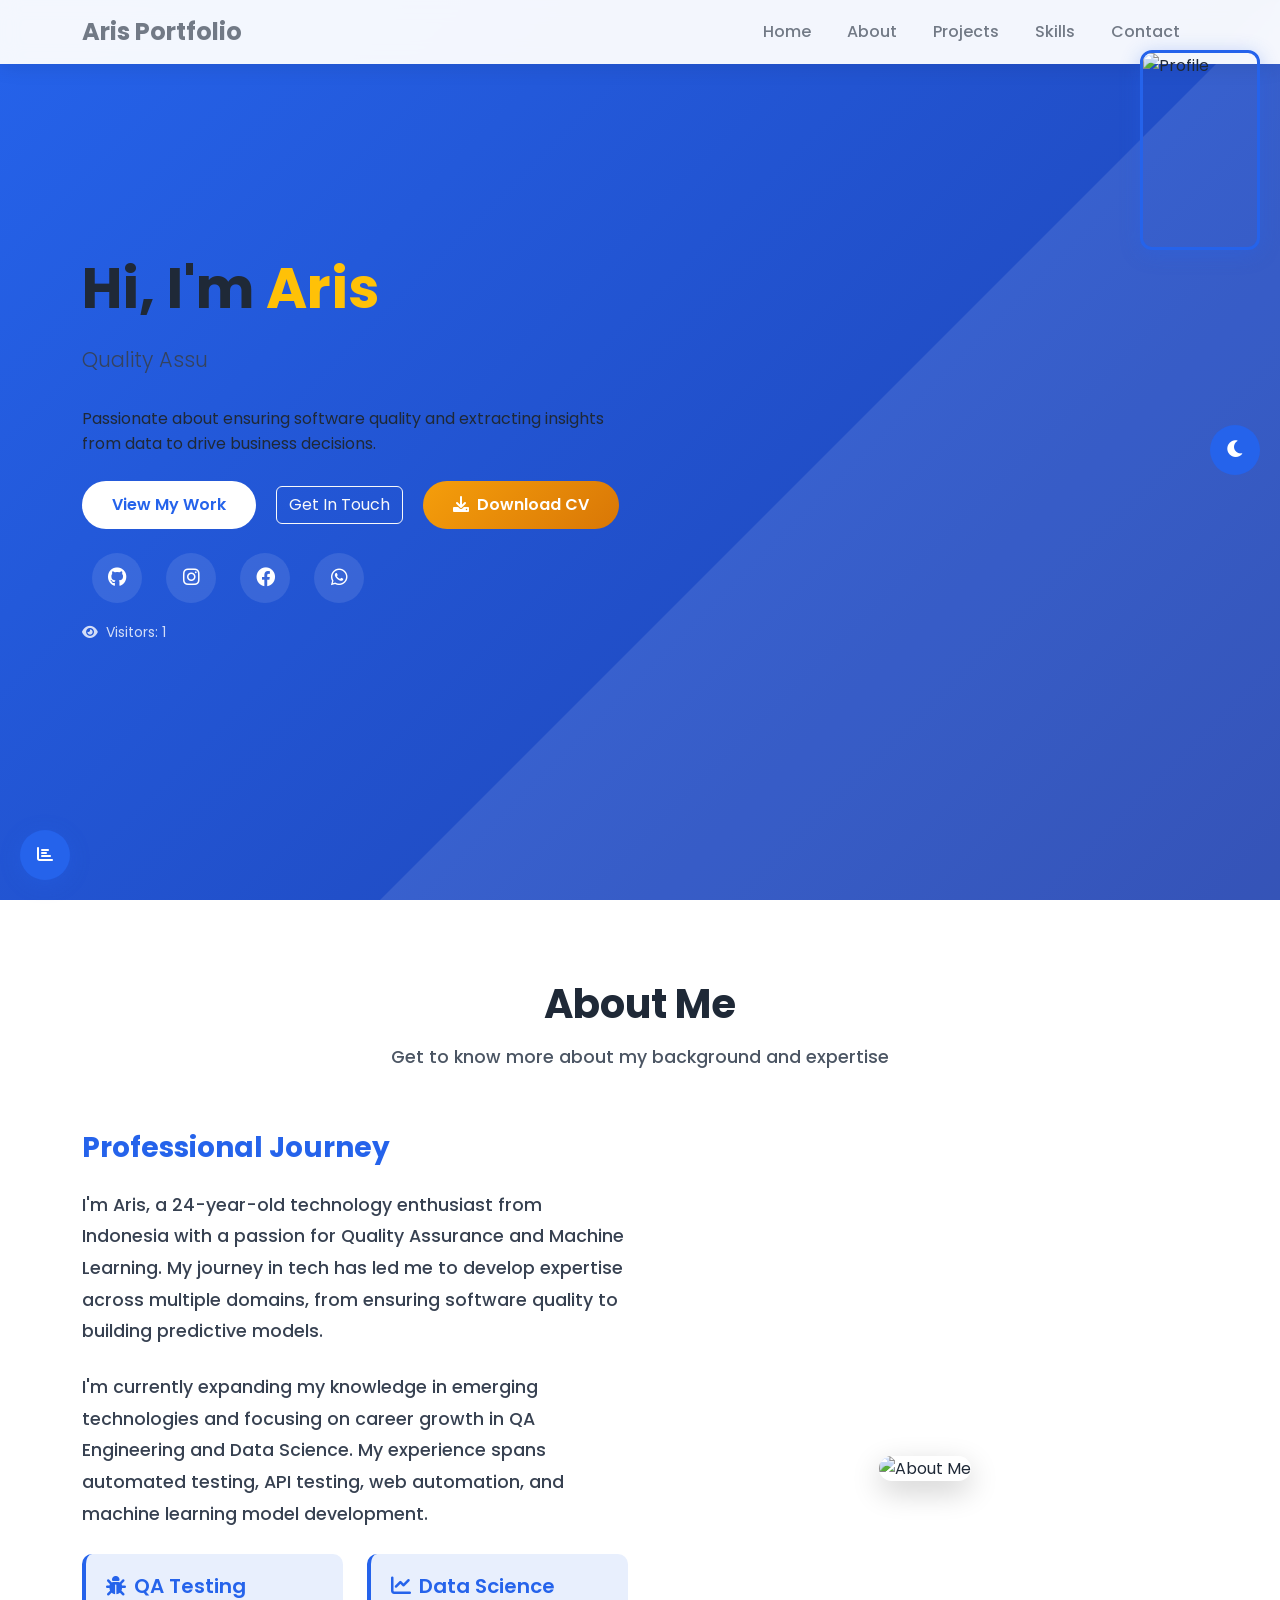
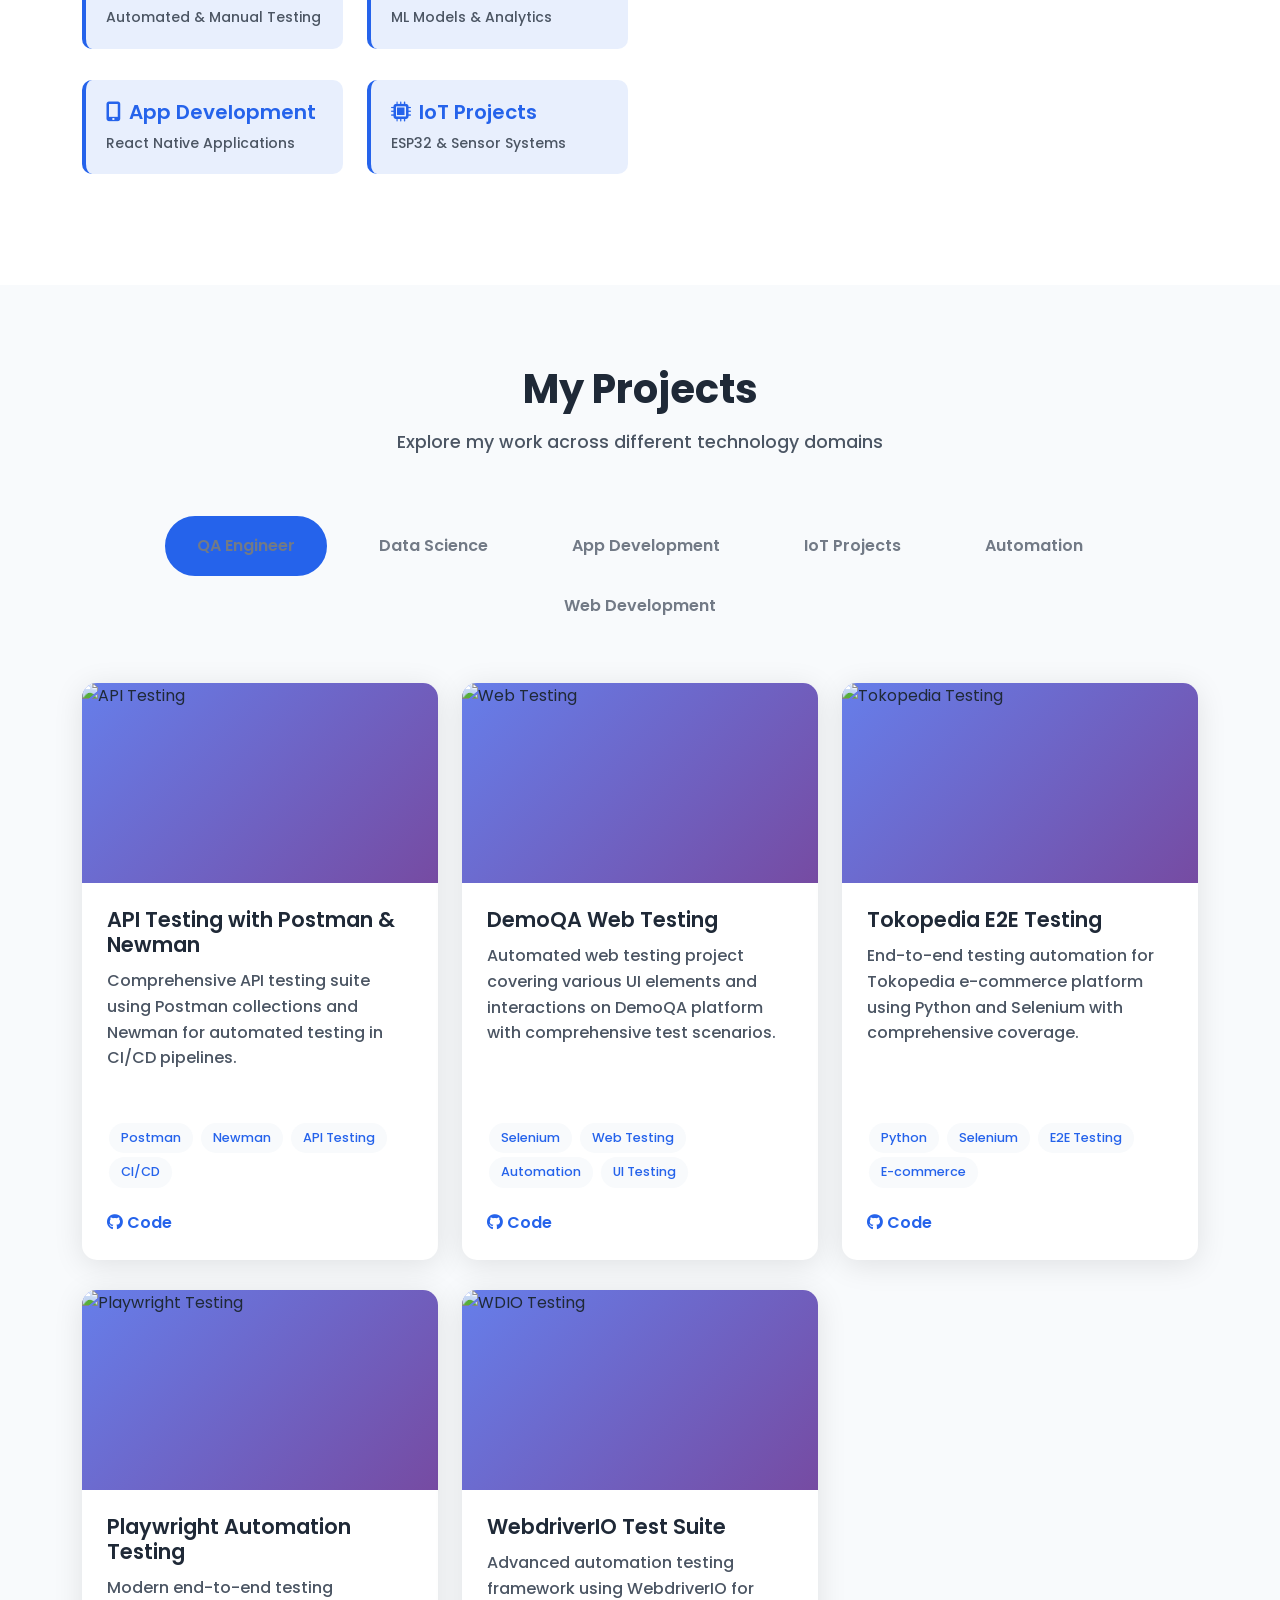
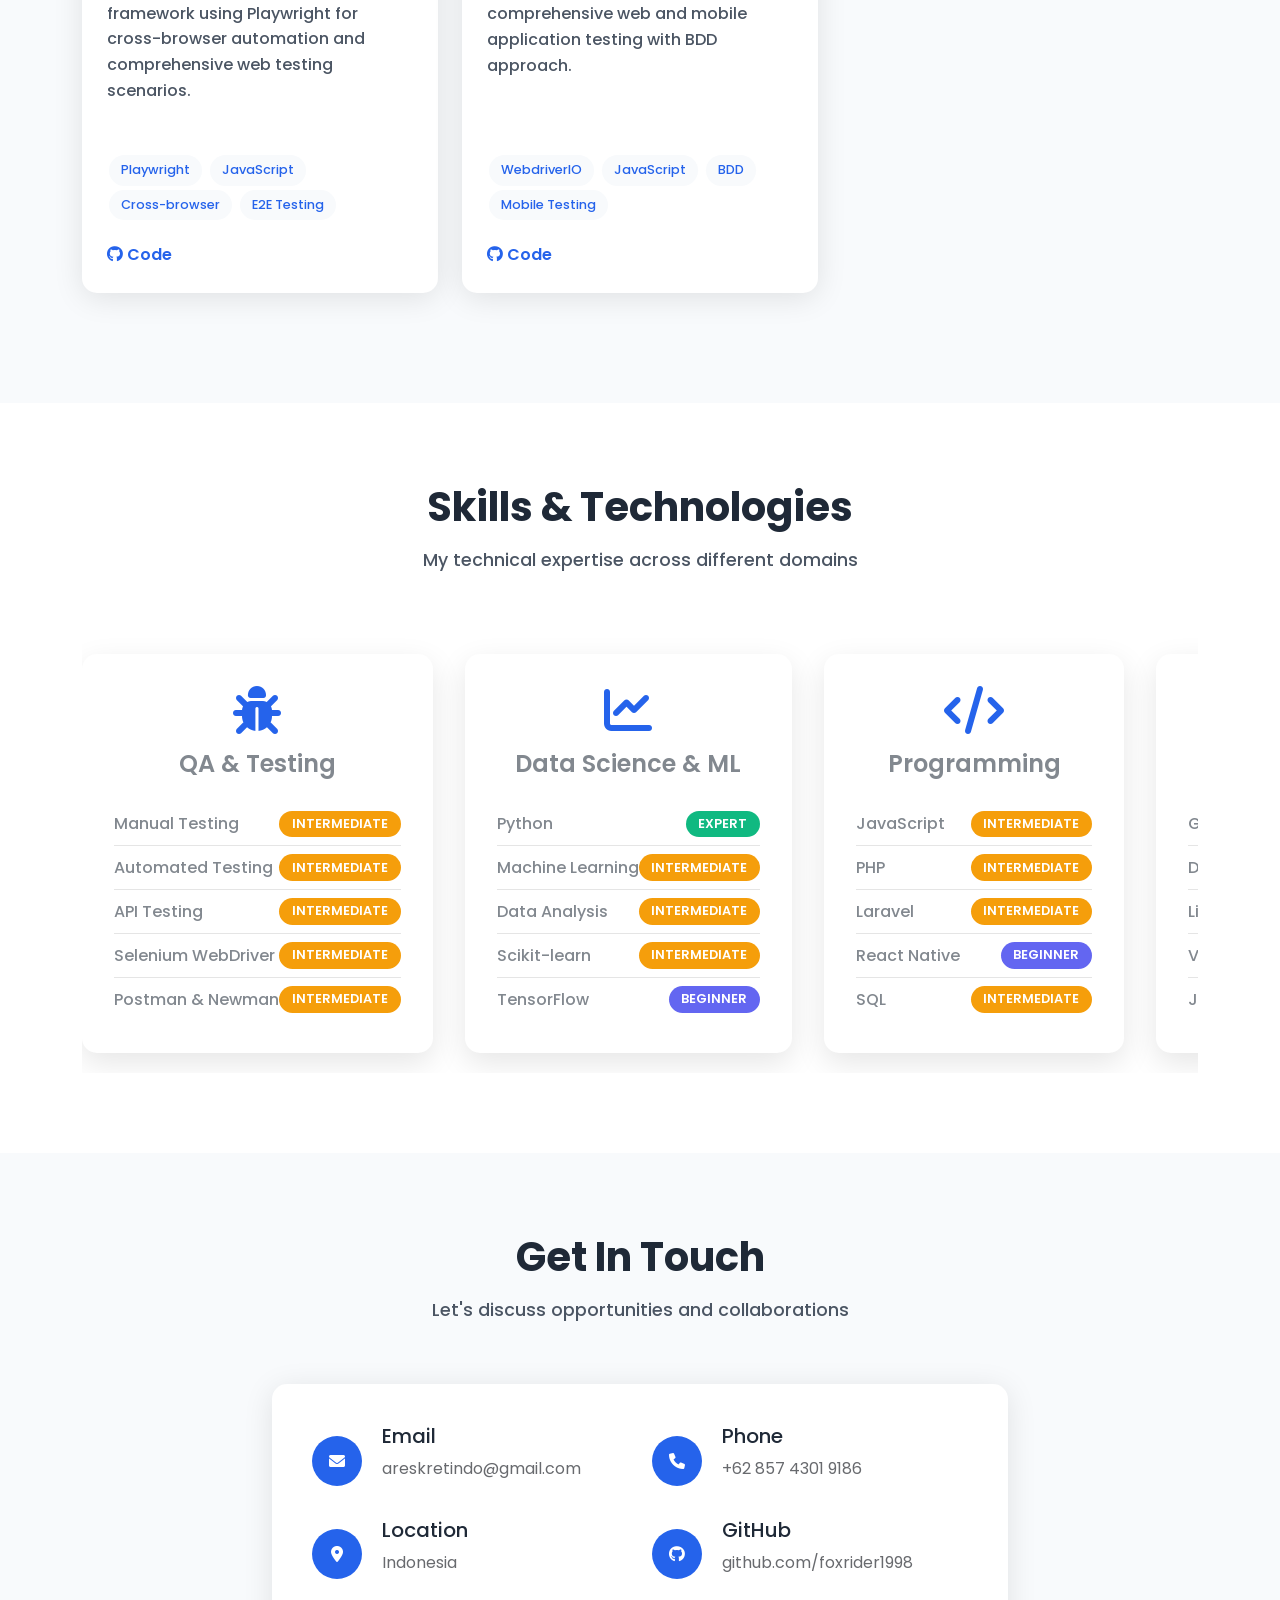
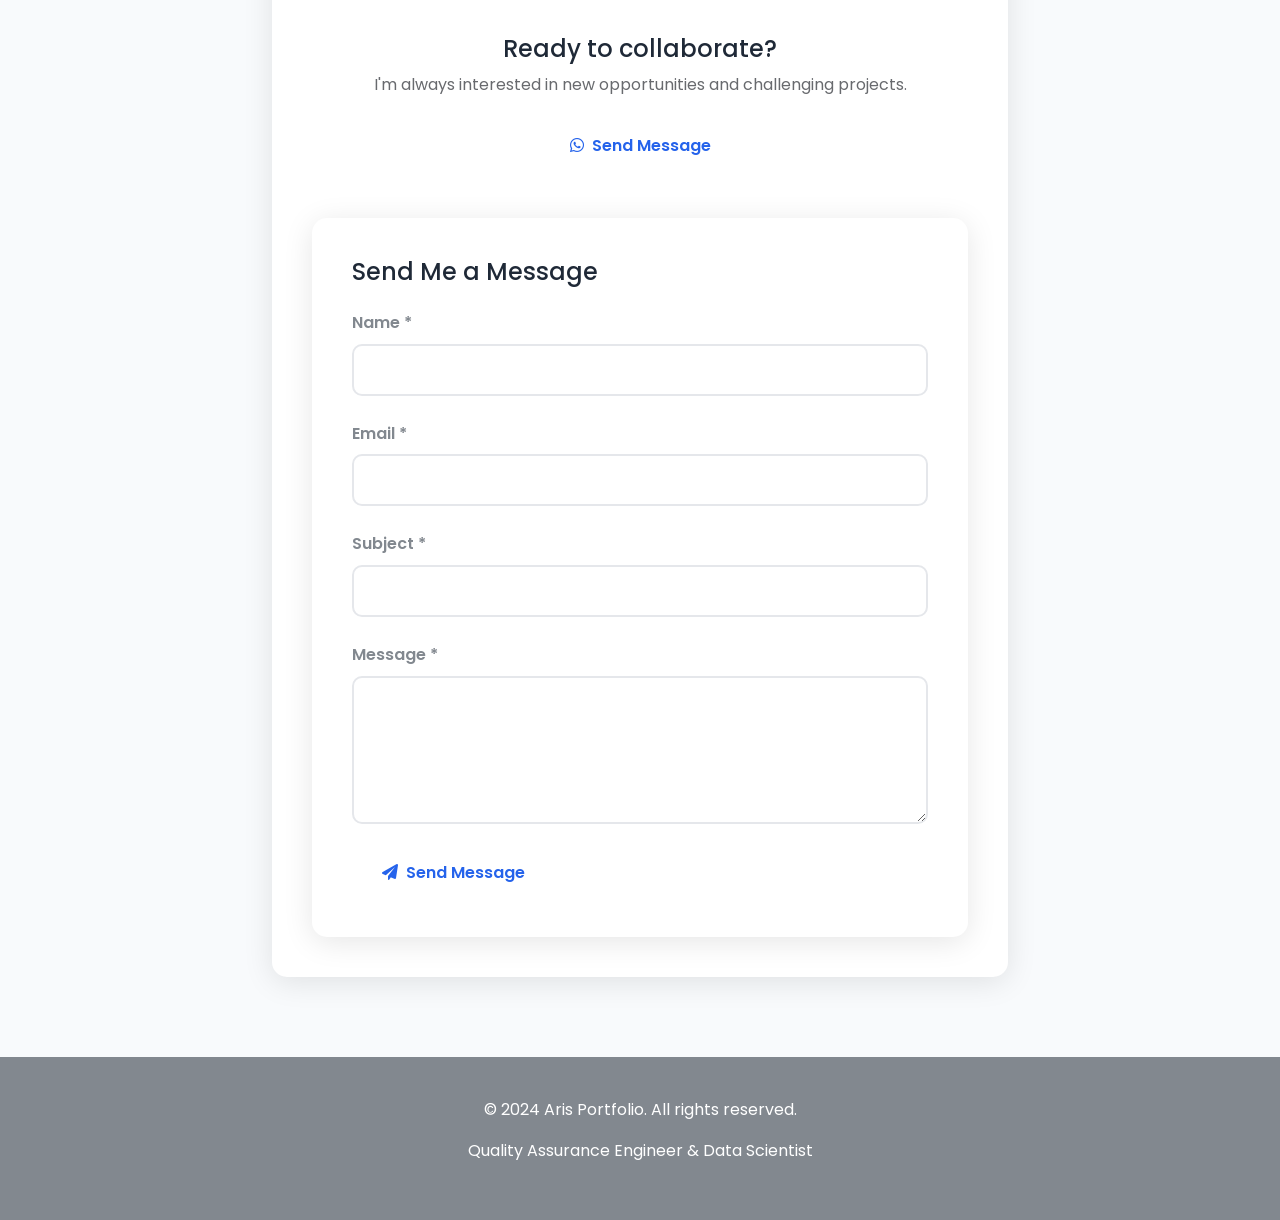
==== index.html @ 8ca96db8 "🎉 Major Portfolio Upgrade - Professional Analytics & Enhanced UX ✨ NEW FEATURES: • 📊 Real-time visit" ====
<!DOCTYPE html>
<html lang="en">
<head>
    <meta charset="utf-8">
    <meta name="viewport" content="width=device-width, initial-scale=1">
    
    <!-- SEO Meta Tags -->
    <meta name="description" content="Aris Portfolio - Professional Quality Assurance Engineer & Data Scientist specializing in automated testing, machine learning, and software quality assurance.">
    <meta name="keywords" content="QA Engineer, Data Scientist, Quality Assurance, Machine Learning, Automated Testing, Software Testing, Python, Selenium, API Testing">
    <meta name="author" content="Aris">
    <meta name="robots" content="index, follow">
    <meta name="language" content="English">
    <meta name="revisit-after" content="7 days">
    
    <!-- Open Graph Meta Tags -->
    <meta property="og:title" content="Aris Portfolio - QA Engineer & Data Scientist">
    <meta property="og:description" content="Professional portfolio showcasing expertise in Quality Assurance, Data Science, and Test Automation.">
    <meta property="og:image" content="DSC_0752.JPG">
    <meta property="og:url" content="https://foxrider1998.github.io">
    <meta property="og:type" content="website">
    <meta property="og:site_name" content="Aris Portfolio">
    
    <!-- Twitter Card Meta Tags -->
    <meta name="twitter:card" content="summary_large_image">
    <meta name="twitter:title" content="Aris Portfolio - QA Engineer & Data Scientist">
    <meta name="twitter:description" content="Professional portfolio showcasing expertise in Quality Assurance, Data Science, and Test Automation.">
    <meta name="twitter:image" content="DSC_0752.JPG">
    
    <!-- Favicon -->
    <link rel="icon" type="image/x-icon" href="https://images.unsplash.com/photo-1507003211169-0a1dd7228f2d?w=32&h=32&fit=crop&crop=face">
    <link rel="apple-touch-icon" href="https://images.unsplash.com/photo-1507003211169-0a1dd7228f2d?w=180&h=180&fit=crop&crop=face">
    
    <!-- PWA Manifest -->
    <link rel="manifest" href="manifest.json">
    <meta name="theme-color" content="#2563eb">
    
    <!-- Bootstrap CSS -->
    <link href="https://cdn.jsdelivr.net/npm/bootstrap@5.3.0/dist/css/bootstrap.min.css" rel="stylesheet">
    
    <!-- Font Awesome -->
    <link rel="stylesheet" href="https://cdnjs.cloudflare.com/ajax/libs/font-awesome/6.0.0/css/all.min.css">
    
    <!-- Google Fonts -->
    <link href="https://fonts.googleapis.com/css2?family=Poppins:wght@300;400;500;600;700&display=swap" rel="stylesheet">
    
    <!-- Custom CSS -->
    <link rel="stylesheet" href="style.css">
    
    <title>Aris Portfolio - QA Engineer & Data Scientist</title>
    
    <!-- Structured Data -->
    <script type="application/ld+json">
    {
        "@context": "http://schema.org",
        "@type": "Person",
        "name": "Aris",
        "jobTitle": ["Quality Assurance Engineer", "Data Scientist"],
        "description": "Professional QA Engineer and Data Scientist with expertise in automated testing, machine learning, and software quality assurance.",
        "url": "https://foxrider1998.github.io",
        "image": "DSC_0752.JPG",
        "sameAs": [
            "https://github.com/foxrider1998",
            "https://www.instagram.com/rizz4fun/",
            "https://m.facebook.com/arisperma.2019"
        ],
        "knowsAbout": [
            "Quality Assurance",
            "Data Science",
            "Machine Learning",
            "Test Automation",
            "Python Programming",
            "Selenium WebDriver",
            "API Testing",
            "Mobile Testing"
        ],
        "hasOccupation": {
            "@type": "Occupation",
            "name": "Quality Assurance Engineer",
            "occupationLocation": {
                "@type": "Country",
                "name": "Indonesia"
            }
        }
    }
    </script>
    
    <style>
        :root {
            --primary-color: #2563eb;
            --secondary-color: #1e40af;
            --accent-color: #3b82f6;
            --text-dark: #82888f;
            --text-light: #4b5563;
            --bg-light: #f8fafc;
        }
        
        /* Light Mode Explicit Styles */
        body:not([data-theme="dark"]) {
            background-color: #ffffff;
            color: #1f2937;
        }
        
        body:not([data-theme="dark"]) .navbar {
            background: rgba(255, 255, 255, 0.95);
            color: #1f2937;
        }
        
        body:not([data-theme="dark"]) .navbar-brand,
        body:not([data-theme="dark"]) .nav-link {
            color: #727a86 !important;
        }
        
        body:not([data-theme="dark"]) .hero {
            color: #1f2937;
        }
        
        body:not([data-theme="dark"]) .hero h1 {
            color: #1f2937;
        }
        
        body:not([data-theme="dark"]) .hero .lead {
            color: #374151;
        }
        
        body:not([data-theme="dark"]) .section-title h2 {
            color: #1f2937;
        }
        
        body:not([data-theme="dark"]) .section-title p {
            color: #4b5563;
        }
        
        body:not([data-theme="dark"]) .project-card-body h5 {
            color: #1f2937;
        }
        
        body:not([data-theme="dark"]) .project-description {
            color: #374151;
        }
        
        body:not([data-theme="dark"]) .contact-info h5 {
            color: #1f2937;
        }
        
        body:not([data-theme="dark"]) .contact-info p {
            color: #4b5563;
        }
        
        body:not([data-theme="dark"]) .contact-section h4 {
            color: #1f2937;
        }
        
        body:not([data-theme="dark"]) .contact-section p {
            color: #686a6e;
        }
        
        body:not([data-theme="dark"]) .about-text {
            color: #1f2937 !important;
        }
        
        body:not([data-theme="dark"]) .about-text p {
            color: #374151 !important;
            font-weight: 500;
        }
        
        body:not([data-theme="dark"]) .feature-item h5 {
            color: #2563eb !important;
        }
        
        body:not([data-theme="dark"]) .feature-item .small {
            color: #4b5563 !important;
        }
        
        body:not([data-theme="dark"]) .section-title h2 {
            color: #1f2937 !important;
        }
        
        body:not([data-theme="dark"]) .section-title p {
            color: #4b5563 !important;
        }
        
        body:not([data-theme="dark"]) .project-title {
            color: #1f2937 !important;
        }
        
        body:not([data-theme="dark"]) .project-description {
            color: #4b5563 !important;
        }
        
        * {
            margin: 0;
            padding: 0;
            box-sizing: border-box;
        }
        
        body {
            font-family: 'Poppins', sans-serif;
            line-height: 1.6;
            color: var(--text-dark);
            overflow-x: hidden;
        }
        
        /* Navbar */
        .navbar {
            background: rgba(255, 255, 255, 0.95);
            backdrop-filter: blur(10px);
            box-shadow: 0 2px 20px rgba(0, 0, 0, 0.1);
            transition: all 0.3s ease;
        }
        
        .navbar-brand {
            font-weight: 700;
            font-size: 1.5rem;
            color: var(--primary-color) !important;
        }
        
        .navbar-nav .nav-link {
            font-weight: 500;
            color: var(--text-dark) !important;
            margin: 0 10px;
            transition: all 0.3s ease;
        }
        
        .navbar-nav .nav-link:hover {
            color: var(--primary-color) !important;
        }
        
        /* Hero Section */
        .hero {
            min-height: 100vh;
            background: linear-gradient(135deg, var(--primary-color) 0%, var(--secondary-color) 100%);
            display: flex;
            align-items: center;
            color: white;
            position: relative;
        }
        
        .hero::before {
            content: '';
            position: absolute;
            top: 0;
            left: 0;
            right: 0;
            bottom: 0;
            background: url('data:image/svg+xml,<svg xmlns="http://www.w3.org/2000/svg" viewBox="0 0 1000 1000"><polygon fill="rgba(255,255,255,0.1)" points="0,1000 1000,1000 1000,0"/></svg>');
            background-size: cover;
        }
        
        .hero-content {
            position: relative;
            z-index: 2;
        }
        
        .hero h1 {
            font-size: 3.5rem;
            font-weight: 700;
            margin-bottom: 20px;
        }
        
        .hero .lead {
            font-size: 1.3rem;
            margin-bottom: 30px;
            opacity: 0.9;
        }
        
        .btn-primary-custom {
            background: white;
            color: var(--primary-color);
            border: none;
            padding: 12px 30px;
            border-radius: 50px;
            font-weight: 600;
            transition: all 0.3s ease;
        }
        
        .btn-primary-custom:hover {
            transform: translateY(-3px);
            box-shadow: 0 10px 30px rgba(0, 0, 0, 0.2);
            color: var(--primary-color);
        }
        
        .btn-download-cv {
            background: linear-gradient(135deg, #f59e0b, #d97706);
            color: white;
            border: none;
            padding: 12px 30px;
            border-radius: 50px;
            font-weight: 600;
            transition: all 0.3s ease;
            text-decoration: none;
            display: inline-block;
        }
        
        .btn-download-cv:hover {
            background: linear-gradient(135deg, #d97706, #b45309);
            transform: translateY(-3px);
            box-shadow: 0 10px 30px rgba(245, 158, 11, 0.4);
            color: white;
        }
        
        .btn-download-cv i {
            transition: transform 0.3s ease;
        }
        
        .btn-download-cv:hover i {
            transform: translateY(2px);
        }
        
        /* Social Icons */
        .social-icons a {
            display: inline-block;
            width: 50px;
            height: 50px;
            line-height: 50px;
            text-align: center;
            border-radius: 50%;
            background: rgba(255, 255, 255, 0.1);
            color: white;
            margin: 0 10px;
            font-size: 1.2rem;
            transition: all 0.3s ease;
        }
        
        .social-icons a:hover {
            background: white;
            color: var(--primary-color);
            transform: translateY(-3px);
        }
        
        /* Section Styling */
        .section-padding {
            padding: 80px 0;
        }
        
        .section-title {
            text-align: center;
            margin-bottom: 60px;
        }
        
        .section-title h2 {
            font-size: 2.5rem;
            font-weight: 700;
            color: var(--text-dark);
            margin-bottom: 15px;
        }
        
        .section-title p {
            font-size: 1.1rem;
            color: var(--text-light);
            max-width: 600px;
            margin: 0 auto;
        }
        
        /* Role Tabs */
        .role-tabs {
            background: var(--bg-light);
        }
        
        .nav-pills .nav-link {
            background: transparent;
            border: 2px solid transparent;
            color: var(--text-dark);
            font-weight: 600;
            padding: 15px 30px;
            margin: 0 10px;
            border-radius: 50px;
            transition: all 0.3s ease;
        }
        
        .nav-pills .nav-link:hover {
            border-color: var(--primary-color);
            color: var(--primary-color);
        }
        
        .nav-pills .nav-link.active {
            background: var(--primary-color);
            border-color: var(--primary-color);
            color: white;
        }
        
        /* Project Cards */
        .project-card {
            background: white;
            border-radius: 15px;
            overflow: hidden;
            box-shadow: 0 5px 30px rgba(0, 0, 0, 0.1);
            transition: all 0.3s ease;
            margin-bottom: 30px;
            height: 100%;
            display: flex;
            flex-direction: column;
        }
        
        .project-card:hover {
            transform: translateY(-10px);
            box-shadow: 0 20px 50px rgba(0, 0, 0, 0.15);
        }
        
        .project-card img {
            width: 100%;
            height: 200px;
            object-fit: cover;
            flex-shrink: 0;
            background: linear-gradient(135deg, #667eea 0%, #764ba2 100%);
            border-radius: 0;
        }
        
        .project-card img[src*="data:image"] {
            border-radius: 0;
        }
        
        .project-card-body {
            padding: 25px;
            flex-grow: 1;
            display: flex;
            flex-direction: column;
        }
        
        .project-title {
            font-size: 1.3rem;
            font-weight: 600;
            margin-bottom: 10px;
            color: var(--text-dark);
        }
        
        .project-description {
            color: var(--text-light);
            margin-bottom: 20px;
            flex-grow: 1;
            line-height: 1.6;
        }
        
        .tech-tags {
            margin-bottom: 20px;
        }
        
        .tech-tag {
            display: inline-block;
            background: var(--bg-light);
            color: var(--primary-color);
            padding: 5px 12px;
            border-radius: 20px;
            font-size: 0.8rem;
            font-weight: 500;
            margin: 2px;
        }
        
        .project-links {
            margin-top: auto;
        }
        
        .project-links a {
            color: var(--primary-color);
            text-decoration: none;
            font-weight: 600;
            margin-right: 15px;
        }
        
        .project-links a:hover {
            color: var(--secondary-color);
        }
        
        /* Ensure equal height columns */
        .tab-pane .row {
            display: flex;
            flex-wrap: wrap;
        }
        
        .tab-pane .col-lg-4,
        .tab-pane .col-md-6 {
            display: flex;
            margin-bottom: 30px;
        }
        
        /* Skills Section Enhancement */
        .skills-grid {
            display: grid;
            grid-template-columns: repeat(auto-fit, minmax(280px, 1fr));
            gap: 30px;
            margin-top: 50px;
        }
        
        .skill-category {
            background: white;
            padding: 30px;
            border-radius: 15px;
            box-shadow: 0 5px 30px rgba(0, 0, 0, 0.1);
            text-align: center;
        }
        
        .skill-category i {
            font-size: 3rem;
            color: var(--primary-color);
            margin-bottom: 20px;
        }
        
        .skill-category h4 {
            margin-bottom: 15px;
            color: var(--text-dark);
        }
        
        .skill-list {
            list-style: none;
            padding: 0;
            text-align: left;
        }
        
        .skill-item {
            display: flex;
            justify-content: space-between;
            align-items: center;
            padding: 8px 0;
            color: var(--text-light);
            border-bottom: 1px solid #f0f0f0;
        }
        
        .skill-item:last-child {
            border-bottom: none;
        }
        
        .skill-name {
            font-weight: 500;
        }
        
        .skill-level {
            font-size: 0.8rem;
            font-weight: 600;
            padding: 4px 12px;
            border-radius: 20px;
            color: white;
        }
        
        .skill-level.beginner {
            background: #f59e0b;
        }
        
        .skill-level.intermediate {
            background: #3b82f6;
        }
        
        .skill-level.expert {
            background: #10b981;
        }
        
        /* Contact Section */
        .contact-section {
            background: var(--bg-light);
        }
        
        [data-theme="dark"] .contact-section {
            background: linear-gradient(135deg, #1f2937 0%, #111827 100%);
        }
        
        .contact-info {
            background: white;
            padding: 40px;
            border-radius: 15px;
            box-shadow: 0 5px 30px rgba(0, 0, 0, 0.1);
        }
        
        [data-theme="dark"] .contact-info {
            background: rgba(255, 255, 255, 0.1);
            border: 1px solid rgba(255, 255, 255, 0.2);
        }
        
        .contact-item {
            display: flex;
            align-items: center;
            margin-bottom: 20px;
        }
        
        .contact-item i {
            width: 50px;
            height: 50px;
            background: var(--primary-color);
            color: white;
            display: flex;
            align-items: center;
            justify-content: center;
            border-radius: 50%;
            margin-right: 20px;
        }
        
        /* Footer */
        .footer {
            background: var(--text-dark);
            color: white;
            text-align: center;
            padding: 40px 0;
        }
        
        /* Responsive */
        @media (max-width: 768px) {
            .hero h1 {
                font-size: 2.5rem;
            }
            
            .nav-pills .nav-link {
                margin: 5px;
                padding: 10px 20px;
            }
            
            .skills-grid {
                grid-template-columns: 1fr;
            }
            
            .tab-pane .col-lg-4,
            .tab-pane .col-md-6 {
                margin-bottom: 20px;
            }
            
            .project-card-body {
                padding: 20px;
            }
            
            .profile-image {
                max-width: 200px;
                height: 200px;
            }
            
            .hero .btn {
                margin: 5px;
                width: 100%;
                max-width: 200px;
            }
        }
        
        @media (max-width: 480px) {
            .profile-image {
                max-width: 160px;
                height: 160px;
            }
        }
        
        /* Dark Mode Styles */
        [data-theme="dark"] {
            --primary-color: #3b82f6;
            --secondary-color: #1e40af;
            --accent-color: #60a5fa;
            --text-dark: #8b8d90;
            --text-light: #cbd5e1;
            --bg-light: #1e293b;
        }
        
        [data-theme="dark"] body {
            background-color: #0f172a;
            color: var(--text-dark);
        }
        
        [data-theme="dark"] .navbar {
            background: rgba(15, 23, 42, 0.95) !important;
        }
        
        [data-theme="dark"] .hero {
            background: linear-gradient(135deg, #1e293b 0%, #0f172a 100%);
        }
        
        [data-theme="dark"] .section-padding {
            background-color: #0f172a;
        }
        
        [data-theme="dark"] .project-card,
        [data-theme="dark"] .skill-category,
        [data-theme="dark"] .contact-info {
            background: #1e293b;
            border: 1px solid #334155;
        }
        
        [data-theme="dark"] .project-card:hover {
            box-shadow: 0 20px 50px rgba(59, 130, 246, 0.2);
        }
        
        [data-theme="dark"] .tech-tag {
            background: #334155;
            color: var(--accent-color);
        }
        
        [data-theme="dark"] .footer {
            background: #020617;
        }
        
        /* Improved contrast for About section */
        .about-text {
            color: var(--text-dark);
            font-weight: 500;
            line-height: 1.8;
            font-size: 1.1rem;
        }
        
        .about-text p {
            margin-bottom: 1.5rem;
            color: #374151;
            font-weight: 500;
        }
        
        .feature-item {
            background: rgba(37, 99, 235, 0.1);
            border-radius: 10px;
            padding: 20px;
            margin-bottom: 15px;
            border-left: 4px solid var(--primary-color);
        }
        
        .feature-item h5 {
            color: var(--primary-color);
            font-weight: 600;
        }
        
        .feature-item .small {
            color: #4b5563;
            font-weight: 500;
        }
        
        /* Section titles better contrast */
        .section-title h2 {
            color: #1f2937;
            font-weight: 700;
        }
        
        .section-title p {
            color: #4b5563;
            font-weight: 500;
        }
        
        /* Project cards better contrast */
        .project-title {
            color: #1f2937;
        }
        
        .project-description {
            color: #4b5563;
            font-weight: 500;
        }
        
        /* Profile image styling */
        .profile-image {
            max-width: 250px;
            width: 100%;
            height: 250px;
            object-fit: cover;
            border: 4px solid rgba(255,255,255,0.2);
            box-shadow: 0 10px 30px rgba(0, 0, 0, 0.2);
            transition: all 0.3s ease;
        }
        
        .profile-image:hover {
            transform: scale(1.05);
            box-shadow: 0 15px 40px rgba(0, 0, 0, 0.3);
        }
        
        [data-theme="dark"] .profile-image {
            border: 4px solid rgba(59, 130, 246, 0.3);
            box-shadow: 0 10px 30px rgba(59, 130, 246, 0.2);
        }
        
        [data-theme="dark"] .profile-image:hover {
            box-shadow: 0 15px 40px rgba(59, 130, 246, 0.3);
        }
        
        /* Dark mode text colors */
        [data-theme="dark"] .section-title h2 {
            color: #ffffff !important;
        }
        
        [data-theme="dark"] .section-title p {
            color: #d1d5db !important;
        }
        
        [data-theme="dark"] .project-card-body h5 {
            color: #ffffff !important;
        }
        
        [data-theme="dark"] .project-description {
            color: #d1d5db !important;
        }
        
        [data-theme="dark"] .contact-info h5 {
            color: #ffffff !important;
        }
        
        [data-theme="dark"] .contact-info p {
            color: #d1d5db !important;
        }
        
        [data-theme="dark"] .contact-section h4 {
            color: #ffffff !important;
        }
        
        [data-theme="dark"] .contact-section p {
            color: #d1d5db !important;
        }
        
        [data-theme="dark"] .feature-item h5 {
            color: #ffffff !important;
        }
        
        [data-theme="dark"] .feature-item .small {
            color: #d1d5db !important;
        }
        
        [data-theme="dark"] .about-text p {
            color: #d1d5db !important;
        }
        
        /* Floating profile image in top right */
        .floating-profile {
            position: fixed;
            top: 50px;
            right: 20px;
            width: 120px;
            height: 200px;
            border-radius: 12px;
            border: 3px solid var(--primary-color);
            object-fit: cover;
            z-index: 1050;
            box-shadow: 0 4px 20px rgba(37, 99, 235, 0.3);
            transition: all 0.3s ease;
            cursor: pointer;
        }
        
        .floating-profile.scrolled {
            width: 30px;
            height: 50px;
            border-radius: 6px;
        }
        
        .floating-profile:hover {
            transform: scale(1.1);
            box-shadow: 0 6px 25px rgba(37, 99, 235, 0.4);
        }
        
        [data-theme="dark"] .floating-profile {
            border-color: var(--accent-color);
            box-shadow: 0 4px 20px rgba(59, 130, 246, 0.3);
        }
        
        [data-theme="dark"] .floating-profile:hover {
            box-shadow: 0 6px 25px rgba(59, 130, 246, 0.4);
        }
        
        /* Skills Carousel */
        .skills-carousel-container {
            overflow-x: auto;
            overflow-y: hidden;
            width: 100%;
            position: relative;
            margin: 0 auto;
            padding: 20px 0; /* Add padding for hover effect */
            scrollbar-width: none; /* Firefox */
            -ms-overflow-style: none; /* IE/Edge */
        }
        
        .skills-carousel-container::-webkit-scrollbar {
            display: none; /* Chrome/Safari */
        }
        
        .skills-carousel {
            display: flex;
            animation: skillsSlide 25s linear infinite;
            gap: 2rem;
            width: calc(200%);
            cursor: grab;
        }
        
        .skills-carousel:active {
            cursor: grabbing;
        }
        
        .skills-carousel:hover {
            animation-play-state: paused;
        }
        
        @keyframes skillsSlide {
            0% {
                transform: translateX(0);
            }
            100% {
                transform: translateX(-50%);
            }
        }
        
        .skill-category {
            min-width: 300px;
            flex-shrink: 0;
            background: white;
            border-radius: 15px;
            padding: 2rem;
            box-shadow: 0 10px 30px rgba(0,0,0,0.1);
            text-align: center;
            transition: all 0.3s ease;
            user-select: none;
        }
        
        .skill-category:hover {
            transform: translateY(-10px) scale(1.02);
            box-shadow: 0 20px 40px rgba(0,0,0,0.15);
            z-index: 10;
        }
        
        [data-theme="dark"] .skill-category {
            background: rgba(255,255,255,0.1);
            border: 1px solid rgba(255,255,255,0.2);
        }
        
        .skill-category i {
            font-size: 3rem;
            color: var(--primary-color);
            margin-bottom: 1rem;
        }
        
        .skill-category h4 {
            color: var(--text-dark);
            margin-bottom: 1.5rem;
            font-weight: 600;
        }
        
        [data-theme="dark"] .skill-category h4 {
            color: white;
        }
        
        .skill-list {
            list-style: none;
            padding: 0;
            margin: 0;
        }
        
        .skill-item {
            display: flex;
            justify-content: space-between;
            align-items: center;
            padding: 0.5rem 0;
            border-bottom: 1px solid rgba(0,0,0,0.1);
        }
        
        [data-theme="dark"] .skill-item {
            border-bottom-color: rgba(255,255,255,0.1);
        }
        
        .skill-item:last-child {
            border-bottom: none;
        }
        
        .skill-name {
            font-weight: 500;
            color: var(--text-dark);
        }
        
        [data-theme="dark"] .skill-name {
            color: white;
        }
        
        .skill-level {
            padding: 0.2rem 0.8rem;
            border-radius: 20px;
            font-size: 0.8rem;
            font-weight: 600;
            text-transform: uppercase;
        }
        
        .skill-level.expert {
            background: #10b981;
            color: white;
        }
        
        .skill-level.intermediate {
            background: #f59e0b;
            color: white;
        }
        
        .skill-level.beginner {
            background: #6366f1;
            color: white;
        }
        
        /* Popup Styling */
        .popup-overlay {
            position: fixed;
            top: 0;
            left: 0;
            width: 100%;
            height: 100%;
            background: rgba(0, 0, 0, 0.5);
            z-index: 9999;
            display: none;
            backdrop-filter: blur(5px);
        }
        
        .help-popup {
            position: fixed;
            top: 50%;
            left: 50%;
            transform: translate(-50%, -50%);
            background: white;
            padding: 2rem;
            border-radius: 15px;
            box-shadow: 0 20px 60px rgba(0, 0, 0, 0.3);
            z-index: 10000;
            display: none;
            max-width: 400px;
            width: 90%;
            text-align: center;
        }
        
        [data-theme="dark"] .help-popup {
            background: #1f2937;
            color: white;
        }
        
        .help-popup h4 {
            color: var(--primary-color);
            margin-bottom: 1rem;
        }
        
        [data-theme="dark"] .help-popup h4 {
            color: #60a5fa;
        }
        
        .help-popup p {
            color: #4b5563;
            margin-bottom: 1.5rem;
            line-height: 1.6;
        }
        
        [data-theme="dark"] .help-popup p {
            color: #d1d5db;
        }
        
        .popup-buttons {
            display: flex;
            gap: 0.5rem;
            justify-content: center;
            flex-wrap: wrap;
        }
        
        .popup-btn {
            padding: 0.5rem 1rem;
            border: none;
            border-radius: 8px;
            cursor: pointer;
            font-weight: 500;
            transition: all 0.3s ease;
        }
        
        .popup-btn.primary {
            background: var(--primary-color);
            color: white;
        }
        
        .popup-btn.primary:hover {
            background: var(--secondary-color);
            transform: translateY(-2px);
        }
        
        .popup-btn.secondary {
            background: #e5e7eb;
            color: #374151;
        }
        
        .popup-btn.secondary:hover {
            background: #d1d5db;
        }
        
        [data-theme="dark"] .popup-btn.secondary {
            background: #374151;
            color: #d1d5db;
        }
        
        [data-theme="dark"] .popup-btn.secondary:hover {
            background: #4b5563;
        }
        
        /* Popup Styles */
        .help-popup {
            position: fixed;
            top: 50%;
            left: 50%;
            transform: translate(-50%, -50%);
            background: white;
            padding: 2rem;
            border-radius: 15px;
            box-shadow: 0 20px 60px rgba(0,0,0,0.3);
            z-index: 9999;
            max-width: 400px;
            width: 90%;
            text-align: center;
            display: none;
        }
        
        [data-theme="dark"] .help-popup {
            background: #1f2937;
            color: white;
        }
        
        .popup-overlay {
            position: fixed;
            top: 0;
            left: 0;
            width: 100%;
            height: 100%;
            background: rgba(0,0,0,0.5);
            z-index: 9998;
            display: none;
        }
        
        .help-popup h4 {
            color: var(--primary-color);
            margin-bottom: 1rem;
        }
        
        .help-popup p {
            margin-bottom: 1.5rem;
            line-height: 1.6;
        }
        
        .popup-buttons {
            display: flex;
            gap: 1rem;
            justify-content: center;
        }
        
        .popup-btn {
            padding: 0.5rem 1.5rem;
            border: none;
            border-radius: 8px;
            cursor: pointer;
            font-weight: 500;
            transition: all 0.3s ease;
        }
        
        .popup-btn.primary {
            background: var(--primary-color);
            color: white;
        }
        
        .popup-btn.secondary {
            background: #e5e7eb;
            color: #374151;
        }
        
        [data-theme="dark"] .popup-btn.secondary {
            background: #374151;
            color: white;
        }
        
        /* Scroll Progress Bar */
        .scroll-progress {
            position: fixed;
            top: 0;
            left: 0;
            width: 0%;
            height: 4px;
            background: var(--primary-color);
            z-index: 9999;
            transition: width 0.3s ease;
        }
        
        [data-theme="dark"] .scroll-progress {
            background: var(--accent-color);
        }
        
        [data-theme="dark"] .btn-download-cv {
            background: linear-gradient(135deg, #f59e0b, #d97706);
        }
        
        [data-theme="dark"] .btn-download-cv:hover {
            background: linear-gradient(135deg, #d97706, #b45309);
            box-shadow: 0 10px 30px rgba(245, 158, 11, 0.3);
        }
        
        /* Analytics Dashboard Styles */
        .analytics-toggle {
            position: fixed;
            bottom: 20px;
            left: 20px;
            width: 50px;
            height: 50px;
            background: var(--primary-color);
            color: white;
            border: none;
            border-radius: 50%;
            cursor: pointer;
            z-index: 1049;
            box-shadow: 0 4px 20px rgba(37, 99, 235, 0.3);
            transition: all 0.3s ease;
        }
        
        .analytics-toggle:hover {
            transform: scale(1.1);
            box-shadow: 0 6px 25px rgba(37, 99, 235, 0.4);
        }
        
        .analytics-dashboard {
            position: fixed;
            bottom: 80px;
            left: 20px;
            width: 300px;
            background: white;
            border-radius: 15px;
            padding: 20px;
            box-shadow: 0 10px 40px rgba(0, 0, 0, 0.2);
            z-index: 1048;
            display: none;
            max-height: 400px;
            overflow-y: auto;
        }
        
        [data-theme="dark"] .analytics-dashboard {
            background: #1f2937;
            color: white;
            border: 1px solid #374151;
        }
        
        .analytics-dashboard h5 {
            color: var(--primary-color);
            margin-bottom: 15px;
            text-align: center;
        }
        
        .analytics-item {
            display: flex;
            justify-content: space-between;
            padding: 8px 0;
            border-bottom: 1px solid #e5e7eb;
        }
        
        [data-theme="dark"] .analytics-item {
            border-bottom-color: #374151;
        }
        
        .analytics-item:last-child {
            border-bottom: none;
        }
        
        .analytics-label {
            font-weight: 500;
            color: #4b5563;
        }
        
        [data-theme="dark"] .analytics-label {
            color: #d1d5db;
        }
        
        .analytics-value {
            font-weight: 600;
            color: var(--primary-color);
        }
    </style>
</head>

<body>
    <!-- Scroll Progress Bar -->
    <div class="scroll-progress" id="scrollProgress"></div>
    
    <!-- Floating Profile Image -->
    <img src="DSC_0752.JPG" alt="Profile" class="floating-profile" onclick="window.scrollTo({top: 0, behavior: 'smooth'})">
    
    <!-- Analytics Dashboard -->
    <button class="analytics-toggle" onclick="toggleAnalytics()" title="View Analytics">
        <i class="fas fa-chart-bar"></i>
    </button>
    
    <div class="analytics-dashboard" id="analyticsDashboard">
        <h5><i class="fas fa-analytics"></i> Portfolio Analytics</h5>
        <div class="analytics-item">
            <span class="analytics-label">Total Visitors:</span>
            <span class="analytics-value" id="totalVisitors">0</span>
        </div>
        <div class="analytics-item">
            <span class="analytics-label">Page Interactions:</span>
            <span class="analytics-value" id="totalInteractions">0</span>
        </div>
        <div class="analytics-item">
            <span class="analytics-label">Current Session:</span>
            <span class="analytics-value" id="currentSession">Active</span>
        </div>
        <div class="analytics-item">
            <span class="analytics-label">Last Visit:</span>
            <span class="analytics-value" id="lastVisit">Now</span>
        </div>
        <div class="analytics-item">
            <span class="analytics-label">Device Type:</span>
            <span class="analytics-value" id="deviceType">-</span>
        </div>
        <div class="analytics-item">
            <span class="analytics-label">Browser:</span>
            <span class="analytics-value" id="browserType">-</span>
        </div>
        <div style="text-align: center; margin-top: 15px;">
            <button class="btn btn-sm btn-primary" onclick="exportAnalytics()" style="margin-right: 5px;">
                <i class="fas fa-download"></i> Export
            </button>
            <button class="btn btn-sm btn-outline-danger" onclick="clearAnalytics()">
                <i class="fas fa-trash"></i> Clear
            </button>
        </div>
    </div>
    
    <!-- Help Popup -->
    <div class="popup-overlay" id="popupOverlay"></div>
    <div class="help-popup" id="helpPopup">
        <h4>👋 Halo kak!</h4>
        <p>Mungkin ada yang bisa dibantu? Anda dapat kirim pesan ataupun email langsung kak. Terimakasih atas kunjungannya🙏🏽</p>
        <div class="popup-buttons">
            <button class="popup-btn primary" onclick="openWhatsApp()">WhatsApp</button>
            <button class="popup-btn primary" onclick="openEmail()">Email</button>
            <button class="popup-btn secondary" onclick="closePopup()">Tutup</button>
        </div>
    </div>
    
    <!-- Navbar -->
    <nav class="navbar navbar-expand-lg fixed-top">
        <div class="container">
            <a class="navbar-brand" href="#home">Aris Portfolio</a>
            <button class="navbar-toggler" type="button" data-bs-toggle="collapse" data-bs-target="#navbarNav">
                <span class="navbar-toggler-icon"></span>
            </button>
            <div class="collapse navbar-collapse" id="navbarNav">
                <ul class="navbar-nav ms-auto">
                    <li class="nav-item"><a class="nav-link" href="#home">Home</a></li>
                    <li class="nav-item"><a class="nav-link" href="#about">About</a></li>
                    <li class="nav-item"><a class="nav-link" href="#projects">Projects</a></li>
                    <li class="nav-item"><a class="nav-link" href="#skills">Skills</a></li>
                    <li class="nav-item"><a class="nav-link" href="#contact">Contact</a></li>
                </ul>
            </div>
        </div>
    </nav>

    <!-- Hero Section -->
    <section id="home" class="hero">
        <div class="container">
            <div class="row align-items-center">
                <div class="col-lg-6">
                    <div class="hero-content">
                        <h1>Hi, I'm <span class="text-warning">Aris</span></h1>
                        <p class="lead">Quality Assurance Engineer & Data Scientist</p>
                        <p class="mb-4">Passionate about ensuring software quality and extracting insights from data to drive business decisions.</p>
                        <a href="#projects" class="btn btn-primary-custom me-3">View My Work</a>
                        <a href="#contact" class="btn btn-outline-light me-3">Get In Touch</a>
                        <a href="CV Aris 2025.pdf" class="btn btn-download-cv" download="CV_Aris_2025.pdf">
                            <i class="fas fa-download me-2"></i>Download CV
                        </a>
                        
                        <div class="social-icons mt-4">
                            <a href="https://github.com/foxrider1998" target="_blank"><i class="fab fa-github"></i></a>
                            <a href="https://www.instagram.com/rizz4fun/" target="_blank"><i class="fab fa-instagram"></i></a>
                            <a href="https://m.facebook.com/arisperma.2019" target="_blank"><i class="fab fa-facebook"></i></a>
                            <a href="https://api.whatsapp.com/send?phone=6285743019186&text=Hello%20Aris!" target="_blank"><i class="fab fa-whatsapp"></i></a>
                        </div>
                        
                        <!-- Visitor Counter -->
                        <div class="visitor-counter mt-3">
                            <small style="color: rgba(255,255,255,0.8);">
                                <i class="fas fa-eye me-1"></i>
                                Visitors: <span id="visitorCount">1</span>
                            </small>
                        </div>
                    </div>
                </div>
                <div class="col-lg-6">
                    <!-- Hero image space - using floating profile instead -->
                </div>
            </div>
        </div>
    </section>

    <!-- About Section -->
    <section id="about" class="section-padding">
        <div class="container">
            <div class="section-title">
                <h2>About Me</h2>
                <p>Get to know more about my background and expertise</p>
            </div>
            <div class="row align-items-center">
                <div class="col-lg-6">
                    <h3 style="color: var(--primary-color); font-weight: 700; margin-bottom: 25px;">Professional Journey</h3>
                    <div class="about-text">
                        <p>I'm Aris, a 24-year-old technology enthusiast from Indonesia with a passion for Quality Assurance and Machine Learning. My journey in tech has led me to develop expertise across multiple domains, from ensuring software quality to building predictive models.</p>
                        
                        <p>I'm currently expanding my knowledge in emerging technologies and focusing on career growth in QA Engineering and Data Science. My experience spans automated testing, API testing, web automation, and machine learning model development.</p>
                    </div>
                    
                    <div class="row mt-4">
                        <div class="col-md-6 mb-3">
                            <div class="feature-item">
                                <h5><i class="fas fa-bug me-2"></i>QA Testing</h5>
                                <p class="small mb-0">Automated & Manual Testing</p>
                            </div>
                        </div>
                        <div class="col-md-6 mb-3">
                            <div class="feature-item">
                                <h5><i class="fas fa-chart-line me-2"></i>Data Science</h5>
                                <p class="small mb-0">ML Models & Analytics</p>
                            </div>
                        </div>
                        <div class="col-md-6 mb-3">
                            <div class="feature-item">
                                <h5><i class="fas fa-mobile-alt me-2"></i>App Development</h5>
                                <p class="small mb-0">React Native Applications</p>
                            </div>
                        </div>
                        <div class="col-md-6 mb-3">
                            <div class="feature-item">
                                <h5><i class="fas fa-microchip me-2"></i>IoT Projects</h5>
                                <p class="small mb-0">ESP32 & Sensor Systems</p>
                            </div>
                        </div>
                    </div>
                </div>
                <div class="col-lg-6">
                    <div class="text-center">
                        <img src="DSC_0752.JPG" alt="About Me" class="img-fluid" style="max-width: 400px; border-radius: 15px; box-shadow: 0 10px 30px rgba(0,0,0,0.2);">
                    </div>
                </div>
            </div>
        </div>
    </section>

    <!-- Projects Section with Role Tabs -->
    <section id="projects" class="section-padding role-tabs">
        <div class="container">
            <div class="section-title">
                <h2>My Projects</h2>
                <p>Explore my work across different technology domains</p>
            </div>
            
            <!-- Role Navigation -->
            <ul class="nav nav-pills justify-content-center mb-5" id="roleTabs">
                <li class="nav-item">
                    <button class="nav-link active" data-bs-toggle="pill" data-bs-target="#qa-projects">QA Engineer</button>
                </li>
                <li class="nav-item">
                    <button class="nav-link" data-bs-toggle="pill" data-bs-target="#data-science-projects">Data Science</button>
                </li>
                <li class="nav-item">
                    <button class="nav-link" data-bs-toggle="pill" data-bs-target="#app-development-projects">App Development</button>
                </li>
                <li class="nav-item">
                    <button class="nav-link" data-bs-toggle="pill" data-bs-target="#iot-projects">IoT Projects</button>
                </li>
                <li class="nav-item">
                    <button class="nav-link" data-bs-toggle="pill" data-bs-target="#automation-projects">Automation</button>
                </li>
                <li class="nav-item">
                    <button class="nav-link" data-bs-toggle="pill" data-bs-target="#web-development-projects">Web Development</button>
                </li>
            </ul>

            <!-- Tab Content -->
            <div class="tab-content">
                <!-- QA Engineer Projects -->
                <div class="tab-pane fade show active" id="qa-projects">
                    <div class="row">
                        <div class="col-lg-4 col-md-6 d-flex">
                            <div class="project-card">
                                <img src="https://images.unsplash.com/photo-1551288049-bebda4e38f71?w=400&h=200&fit=crop" alt="API Testing" onerror="handleImageError(this)">
                                <div class="project-card-body">
                                    <h5 class="project-title">API Testing with Postman & Newman</h5>
                                    <p class="project-description">Comprehensive API testing suite using Postman collections and Newman for automated testing in CI/CD pipelines.</p>
                                    <div class="tech-tags">
                                        <span class="tech-tag">Postman</span>
                                        <span class="tech-tag">Newman</span>
                                        <span class="tech-tag">API Testing</span>
                                        <span class="tech-tag">CI/CD</span>
                                    </div>
                                    <div class="project-links">
                                        <a href="https://github.com/foxrider1998/QA-fazztrack/tree/newman" target="_blank"><i class="fab fa-github"></i> Code</a>
                                    </div>
                                </div>
                            </div>
                        </div>
                        
                        <div class="col-lg-4 col-md-6 d-flex">
                            <div class="project-card">
                                <img src="https://images.unsplash.com/photo-1460925895917-afdab827c52f?w=400&h=200&fit=crop" alt="Web Testing" onerror="handleImageError(this)">
                                <div class="project-card-body">
                                    <h5 class="project-title">DemoQA Web Testing</h5>
                                    <p class="project-description">Automated web testing project covering various UI elements and interactions on DemoQA platform with comprehensive test scenarios.</p>
                                    <div class="tech-tags">
                                        <span class="tech-tag">Selenium</span>
                                        <span class="tech-tag">Web Testing</span>
                                        <span class="tech-tag">Automation</span>
                                        <span class="tech-tag">UI Testing</span>
                                    </div>
                                    <div class="project-links">
                                        <a href="https://github.com/foxrider1998/QA-fazztrack/tree/demoqa" target="_blank"><i class="fab fa-github"></i> Code</a>
                                    </div>
                                </div>
                            </div>
                        </div>
                        
                        <div class="col-lg-4 col-md-6 d-flex">
                            <div class="project-card">
                                <img src="https://images.unsplash.com/photo-1563013544-824ae1b704d3?w=400&h=200&fit=crop" alt="Tokopedia Testing" onerror="handleImageError(this)">
                                <div class="project-card-body">
                                    <h5 class="project-title">Tokopedia E2E Testing</h5>
                                    <p class="project-description">End-to-end testing automation for Tokopedia e-commerce platform using Python and Selenium with comprehensive coverage.</p>
                                    <div class="tech-tags">
                                        <span class="tech-tag">Python</span>
                                        <span class="tech-tag">Selenium</span>
                                        <span class="tech-tag">E2E Testing</span>
                                        <span class="tech-tag">E-commerce</span>
                                    </div>
                                    <div class="project-links">
                                        <a href="https://github.com/foxrider1998/python_tokped_selenium" target="_blank"><i class="fab fa-github"></i> Code</a>
                                    </div>
                                </div>
                            </div>
                        </div>
                        
                        <div class="col-lg-4 col-md-6 d-flex">
                            <div class="project-card">
                                <img src="https://images.unsplash.com/photo-1516321318423-f06f85e504b3?w=400&h=200&fit=crop" alt="Playwright Testing" onerror="handleImageError(this)">
                                <div class="project-card-body">
                                    <h5 class="project-title">Playwright Automation Testing</h5>
                                    <p class="project-description">Modern end-to-end testing framework using Playwright for cross-browser automation and comprehensive web testing scenarios.</p>
                                    <div class="tech-tags">
                                        <span class="tech-tag">Playwright</span>
                                        <span class="tech-tag">JavaScript</span>
                                        <span class="tech-tag">Cross-browser</span>
                                        <span class="tech-tag">E2E Testing</span>
                                    </div>
                                    <div class="project-links">
                                        <a href="https://github.com/foxrider1998" target="_blank"><i class="fab fa-github"></i> Code</a>
                                    </div>
                                </div>
                            </div>
                        </div>
                        
                        <div class="col-lg-4 col-md-6 d-flex">
                            <div class="project-card">
                                <img src="https://images.unsplash.com/photo-1558618666-fcd25c85cd64?w=400&h=200&fit=crop" alt="WDIO Testing" onerror="handleImageError(this)">
                                <div class="project-card-body">
                                    <h5 class="project-title">WebdriverIO Test Suite</h5>
                                    <p class="project-description">Advanced automation testing framework using WebdriverIO for comprehensive web and mobile application testing with BDD approach.</p>
                                    <div class="tech-tags">
                                        <span class="tech-tag">WebdriverIO</span>
                                        <span class="tech-tag">JavaScript</span>
                                        <span class="tech-tag">BDD</span>
                                        <span class="tech-tag">Mobile Testing</span>
                                    </div>
                                    <div class="project-links">
                                        <a href="https://github.com/foxrider1998" target="_blank"><i class="fab fa-github"></i> Code</a>
                                    </div>
                                </div>
                            </div>
                        </div>
                    </div>
                </div>

                <!-- Data Science Projects -->
                <div class="tab-pane fade" id="data-science-projects">
                    <div class="row">
                        <div class="col-lg-4 col-md-6 d-flex">
                            <div class="project-card">
                                <img src="https://images.unsplash.com/photo-1554224155-6726b3ff858f?w=400&h=200&fit=crop" alt="Bank Loan Prediction" onerror="handleImageError(this)">
                                <div class="project-card-body">
                                    <h5 class="project-title">Bank Loan Prediction</h5>
                                    <p class="project-description">Machine learning model to predict bank loan approvals using various customer features and financial indicators with high accuracy.</p>
                                    <div class="tech-tags">
                                        <span class="tech-tag">Python</span>
                                        <span class="tech-tag">Scikit-learn</span>
                                        <span class="tech-tag">Streamlit</span>
                                        <span class="tech-tag">Classification</span>
                                    </div>
                                    <div class="project-links">
                                        <a href="https://foxrider1998-data-science-bank-loan-prediction-3m6h1v.streamlit.app/" target="_blank"><i class="fas fa-external-link-alt"></i> Live Demo</a>
                                    </div>
                                </div>
                            </div>
                        </div>
                        
                        <div class="col-lg-4 col-md-6 d-flex">
                            <div class="project-card">
                                <img src="https://images.unsplash.com/photo-1523240795612-9a054b0db644?w=400&h=200&fit=crop" alt="Student Graduation" onerror="handleImageError(this)">
                                <div class="project-card-body">
                                    <h5 class="project-title">Student Graduation Prediction</h5>
                                    <p class="project-description">Predictive model to determine student graduation likelihood based on academic performance and demographic factors.</p>
                                    <div class="tech-tags">
                                        <span class="tech-tag">Python</span>
                                        <span class="tech-tag">Machine Learning</span>
                                        <span class="tech-tag">Data Analysis</span>
                                        <span class="tech-tag">Education</span>
                                    </div>
                                    <div class="project-links">
                                        <a href="https://foxrider1998-prediksi-kelulusansiswa-siswa-kelulusan-150wil.streamlit.app/" target="_blank"><i class="fas fa-external-link-alt"></i> Live Demo</a>
                                    </div>
                                </div>
                            </div>
                        </div>
                        
                        <div class="col-lg-4 col-md-6 d-flex">
                            <div class="project-card">
                                <img src="https://images.unsplash.com/photo-1611996575749-79a3a250f948?w=400&h=200&fit=crop" alt="Rock Paper Scissors" onerror="handleImageError(this)">
                                <div class="project-card-body">
                                    <h5 class="project-title">Rock Paper Scissors AI</h5>
                                    <p class="project-description">Computer vision model for hand gesture recognition to play rock-paper-scissors game using deep learning techniques.</p>
                                    <div class="tech-tags">
                                        <span class="tech-tag">TensorFlow</span>
                                        <span class="tech-tag">Computer Vision</span>
                                        <span class="tech-tag">CNN</span>
                                        <span class="tech-tag">Image Classification</span>
                                    </div>
                                    <div class="project-links">
                                        <a href="https://colab.research.google.com/drive/1vlwIEbd3jJgB_jcu7qEtf0lPO60FPlzo?hl=id" target="_blank"><i class="fas fa-external-link-alt"></i> Colab</a>
                                    </div>
                                </div>
                            </div>
                        </div>
                        
                        <div class="col-lg-4 col-md-6 d-flex">
                            <div class="project-card">
                                <img src="https://images.unsplash.com/photo-1576091160399-112ba8d25d1f?w=400&h=200&fit=crop" alt="BPJS Analysis" onerror="handleImageError(this)">
                                <div class="project-card-body">
                                    <h5 class="project-title">BPJS Healthcare Cost Analysis</h5>
                                    <p class="project-description">Data analysis and cost prediction for Indonesian healthcare system (BPJS) using statistical modeling and data visualization.</p>
                                    <div class="tech-tags">
                                        <span class="tech-tag">Python</span>
                                        <span class="tech-tag">Data Analysis</span>
                                        <span class="tech-tag">Statistics</span>
                                        <span class="tech-tag">Healthcare</span>
                                    </div>
                                    <div class="project-links">
                                        <a href="https://colab.research.google.com/drive/1hgvZMF4r3jfoBs_E_aSDW1q5hQx5WY-b" target="_blank"><i class="fas fa-external-link-alt"></i> Colab</a>
                                    </div>
                                </div>
                            </div>
                        </div>
                    </div>
                </div>

                <!-- App Development Projects -->
                <div class="tab-pane fade" id="app-development-projects">
                    <div class="row">
                        <div class="col-lg-4 col-md-6 d-flex">
                            <div class="project-card">
                                <img src="https://images.unsplash.com/photo-1551650975-87deedd944c3?w=400&h=200&fit=crop" alt="Butroll Management" onerror="handleImageError(this)">
                                <div class="project-card-body">
                                    <h5 class="project-title">Butroll Management System (BMS)</h5>
                                    <p class="project-description">React Native business management application with comprehensive features for inventory, sales, and customer management with modern UI.</p>
                                    <div class="tech-tags">
                                        <span class="tech-tag">React Native</span>
                                        <span class="tech-tag">JavaScript</span>
                                        <span class="tech-tag">Mobile App</span>
                                        <span class="tech-tag">Business Management</span>
                                    </div>
                                    <div class="project-links">
                                        <a href="https://github.com/foxrider1998/ButrollManagement" target="_blank"><i class="fab fa-github"></i> Code</a>
                                    </div>
                                </div>
                            </div>
                        </div>
                        
                        <div class="col-lg-4 col-md-6 d-flex">
                            <div class="project-card">
                                <img src="https://images.unsplash.com/photo-1512941937669-90a1b58e7e9c?w=400&h=200&fit=crop" alt="Mobile App" onerror="handleImageError(this)">
                                <div class="project-card-body">
                                    <h5 class="project-title">Cross-Platform Mobile Apps</h5>
                                    <p class="project-description">Development of cross-platform mobile applications using React Native with focus on user experience and performance optimization.</p>
                                    <div class="tech-tags">
                                        <span class="tech-tag">React Native</span>
                                        <span class="tech-tag">Expo</span>
                                        <span class="tech-tag">Redux</span>
                                        <span class="tech-tag">Native Modules</span>
                                    </div>
                                    <div class="project-links">
                                        <a href="https://github.com/foxrider1998" target="_blank"><i class="fab fa-github"></i> Profile</a>
                                    </div>
                                </div>
                            </div>
                        </div>
                        
                        <div class="col-lg-4 col-md-6 d-flex">
                            <div class="project-card">
                                <img src="https://images.unsplash.com/photo-1555066931-4365d14bab8c?w=400&h=200&fit=crop" alt="Laravel Web" onerror="handleImageError(this)">
                                <div class="project-card-body">
                                    <h5 class="project-title">Laravel Web Application</h5>
                                    <p class="project-description">Laravel practice project demonstrating PHP framework capabilities with MVC architecture and database management.</p>
                                    <div class="tech-tags">
                                        <span class="tech-tag">Laravel</span>
                                        <span class="tech-tag">PHP</span>
                                        <span class="tech-tag">MVC</span>
                                        <span class="tech-tag">Database</span>
                                    </div>
                                    <div class="project-links">
                                        <a href="https://github.com/foxrider1998/weblarav" target="_blank"><i class="fab fa-github"></i> Code</a>
                                    </div>
                                </div>
                            </div>
                        </div>
                        
                        <div class="col-lg-4 col-md-6 d-flex">
                            <div class="project-card">
                                <img src="https://images.unsplash.com/photo-1558618666-fcd25c85cd64?w=400&h=200&fit=crop" alt="API Project">
                                <div class="project-card-body">
                                    <h5 class="project-title">API Komentar</h5>
                                    <p class="project-description">PHP REST API for comment system with live deployment on Vercel, providing endpoints for comment management and user interactions.</p>
                                    <div class="tech-tags">
                                        <span class="tech-tag">PHP</span>
                                        <span class="tech-tag">REST API</span>
                                        <span class="tech-tag">Vercel</span>
                                        <span class="tech-tag">JSON</span>
                                    </div>
                                    <div class="project-links">
                                        <a href="https://github.com/foxrider1998/apiKomentar" target="_blank"><i class="fab fa-github"></i> Code</a>
                                        <a href="https://api-komentar.vercel.app" target="_blank"><i class="fas fa-external-link-alt"></i> Live</a>
                                    </div>
                                </div>
                            </div>
                        </div>
                        
                        <div class="col-lg-4 col-md-6 d-flex">
                            <div class="project-card">
                                <img src="https://images.unsplash.com/photo-1517180102446-f3ece451e9d8?w=400&h=200&fit=crop" alt="HTML CSS Project">
                                <div class="project-card-body">
                                    <h5 class="project-title">HTML & CSS Learning Projects</h5>
                                    <p class="project-description">Collection of web development projects from Progate learning path, focusing on HTML, CSS, and JavaScript fundamentals.</p>
                                    <div class="tech-tags">
                                        <span class="tech-tag">HTML</span>
                                        <span class="tech-tag">CSS</span>
                                        <span class="tech-tag">JavaScript</span>
                                        <span class="tech-tag">Responsive</span>
                                    </div>
                                    <div class="project-links">
                                        <a href="https://github.com/foxrider1998/html-progate" target="_blank"><i class="fab fa-github"></i> Code</a>
                                    </div>
                                </div>
                            </div>
                        </div>
                        
                        <div class="col-lg-4 col-md-6 d-flex">
                            <div class="project-card">
                                <img src="https://images.unsplash.com/photo-1556075798-4825dfaaf498?w=400&h=200&fit=crop" alt="Kasir App">
                                <div class="project-card-body">
                                    <h5 class="project-title">Kasir Gaza - POS System</h5>
                                    <p class="project-description">Point of Sale system project for K-Net with JavaScript implementation for retail management and transaction processing.</p>
                                    <div class="tech-tags">
                                        <span class="tech-tag">JavaScript</span>
                                        <span class="tech-tag">POS System</span>
                                        <span class="tech-tag">Retail</span>
                                        <span class="tech-tag">Transaction</span>
                                    </div>
                                    <div class="project-links">
                                        <a href="https://github.com/foxrider1998/kasirgaza" target="_blank"><i class="fab fa-github"></i> Code</a>
                                    </div>
                                </div>
                            </div>
                        </div>
                    </div>
                </div>

                <!-- IoT Projects -->
                <div class="tab-pane fade" id="iot-projects">
                    <div class="row">
                        <div class="col-lg-4 col-md-6">
                            <div class="project-card">
                                <img src="https://images.unsplash.com/photo-1518432031352-d6fc5c10da5a?w=400&h=200&fit=crop" alt="ESP32 IoT">
                                <div class="project-card-body">
                                    <h5 class="project-title">ESP32 IoT Tracking System</h5>
                                    <p class="project-description">IoT-based tracking system using ESP32 microcontroller for real-time location monitoring and data collection with sensor integration.</p>
                                    <div class="tech-tags">
                                        <span class="tech-tag">ESP32</span>
                                        <span class="tech-tag">Arduino IDE</span>
                                        <span class="tech-tag">WiFi/Bluetooth</span>
                                        <span class="tech-tag">Sensors</span>
                                    </div>
                                    <div class="project-links">
                                        <a href="https://github.com/foxrider1998/trackwithesp32" target="_blank"><i class="fab fa-github"></i> Code</a>
                                    </div>
                                </div>
                            </div>
                        </div>
                        
                        <div class="col-lg-4 col-md-6">
                            <div class="project-card">
                                <img src="https://images.unsplash.com/photo-1558618666-fcd25c85cd64?w=400&h=200&fit=crop" alt="IoT Sensors">
                                <div class="project-card-body">
                                    <h5 class="project-title">Smart Sensor Networks</h5>
                                    <p class="project-description">Development of IoT sensor networks for environmental monitoring and data collection with cloud integration.</p>
                                    <div class="tech-tags">
                                        <span class="tech-tag">Microcontrollers</span>
                                        <span class="tech-tag">Sensor Integration</span>
                                        <span class="tech-tag">Data Logging</span>
                                        <span class="tech-tag">Cloud IoT</span>
                                    </div>
                                    <div class="project-links">
                                        <a href="https://github.com/foxrider1998" target="_blank"><i class="fab fa-github"></i> Profile</a>
                                    </div>
                                </div>
                            </div>
                        </div>
                        
                        <div class="col-lg-4 col-md-6">
                            <div class="project-card">
                                <img src="https://images.unsplash.com/photo-1544197150-b99a580bb7a8?w=400&h=200&fit=crop" alt="IoT Automation">
                                <div class="project-card-body">
                                    <h5 class="project-title">IoT Home Automation</h5>
                                    <p class="project-description">Smart home automation system using IoT devices for remote control and monitoring of household appliances.</p>
                                    <div class="tech-tags">
                                        <span class="tech-tag">Home Automation</span>
                                        <span class="tech-tag">Remote Control</span>
                                        <span class="tech-tag">Smart Devices</span>
                                        <span class="tech-tag">Mobile App Control</span>
                                    </div>
                                    <div class="project-links">
                                        <a href="https://github.com/foxrider1998" target="_blank"><i class="fab fa-github"></i> Profile</a>
                                    </div>
                                </div>
                            </div>
                        </div>
                    </div>
                </div>

                <!-- Automation Projects -->
                <div class="tab-pane fade" id="automation-projects">
                    <div class="row">
                        <div class="col-lg-4 col-md-6">
                            <div class="project-card">
                                <img src="https://github.com/foxrider1998/foxrider1998.github.io/blob/main/QA_Tokopedia_uipath.png?raw=true" alt="UiPath Automation">
                                <div class="project-card-body">
                                    <h5 class="project-title">UiPath RPA - Tokopedia</h5>
                                    <p class="project-description">Robotic Process Automation for Tokopedia platform using UiPath to automate repetitive testing and business processes.</p>
                                    <div class="tech-tags">
                                        <span class="tech-tag">UiPath</span>
                                        <span class="tech-tag">RPA</span>
                                        <span class="tech-tag">Process Automation</span>
                                        <span class="tech-tag">E-commerce</span>
                                    </div>
                                    <div class="project-links">
                                        <a href="https://github.com/foxrider1998/Uipath" target="_blank"><i class="fab fa-github"></i> Code</a>
                                    </div>
                                </div>
                            </div>
                        </div>
                        
                        <div class="col-lg-4 col-md-6">
                            <div class="project-card">
                                <img src="https://images.unsplash.com/photo-1555949963-aa79dcee981c?w=400&h=200&fit=crop" alt="Test Automation">
                                <div class="project-card-body">
                                    <h5 class="project-title">Automated Test Framework</h5>
                                    <p class="project-description">Comprehensive test automation framework with cross-browser testing capabilities and detailed reporting systems.</p>
                                    <div class="tech-tags">
                                        <span class="tech-tag">Selenium</span>
                                        <span class="tech-tag">Python</span>
                                        <span class="tech-tag">Test Framework</span>
                                        <span class="tech-tag">CI/CD</span>
                                    </div>
                                    <div class="project-links">
                                        <a href="https://github.com/foxrider1998" target="_blank"><i class="fab fa-github"></i> Profile</a>
                                    </div>
                                </div>
                            </div>
                        </div>
                        
                        <div class="col-lg-4 col-md-6">
                            <div class="project-card">
                                <img src="https://images.unsplash.com/photo-1581091226825-a6a2a5aee158?w=400&h=200&fit=crop" alt="Process Automation">
                                <div class="project-card-body">
                                    <h5 class="project-title">Business Process Automation</h5>
                                    <p class="project-description">Automation solutions for business processes including data entry, report generation, and workflow optimization.</p>
                                    <div class="tech-tags">
                                        <span class="tech-tag">Process Automation</span>
                                        <span class="tech-tag">Workflow</span>
                                        <span class="tech-tag">Data Processing</span>
                                        <span class="tech-tag">Efficiency</span>
                                    </div>
                                    <div class="project-links">
                                        <a href="https://github.com/foxrider1998" target="_blank"><i class="fab fa-github"></i> Profile</a>
                                    </div>
                                </div>
                            </div>
                        </div>
                    </div>
                </div>

                <!-- Web Development Projects -->
                <div class="tab-pane fade" id="web-development-projects">
                    <div class="row">
                        <div class="col-lg-4 col-md-6 d-flex">
                            <div class="project-card">
                                <img src="https://images.unsplash.com/photo-1556075798-4825dfaaf498?w=400&h=200&fit=crop" alt="Kasir App">
                                <div class="project-card-body">
                                    <h5 class="project-title">Kasir Gaza - POS System</h5>
                                    <p class="project-description">Point of Sale system project for K-Net with JavaScript implementation for retail management and transaction processing.</p>
                                    <div class="tech-tags">
                                        <span class="tech-tag">JavaScript</span>
                                        <span class="tech-tag">POS System</span>
                                        <span class="tech-tag">Retail</span>
                                        <span class="tech-tag">Transaction</span>
                                    </div>
                                    <div class="project-links">
                                        <a href="https://github.com/foxrider1998/kasirgaza" target="_blank"><i class="fab fa-github"></i> Code</a>
                                    </div>
                                </div>
                            </div>
                        </div>
                        
                        <div class="col-lg-4 col-md-6 d-flex">
                            <div class="project-card">
                                <img src="https://images.unsplash.com/photo-1627398242454-45a1465c2479?w=400&h=200&fit=crop" alt="Laravel Project">
                                <div class="project-card-body">
                                    <h5 class="project-title">WebLarav - Laravel Application</h5>
                                    <p class="project-description">Full-stack web application built with Laravel framework featuring modern UI/UX and robust backend functionality.</p>
                                    <div class="tech-tags">
                                        <span class="tech-tag">Laravel</span>
                                        <span class="tech-tag">PHP</span>
                                        <span class="tech-tag">MySQL</span>
                                        <span class="tech-tag">Bootstrap</span>
                                    </div>
                                    <div class="project-links">
                                        <a href="https://github.com/foxrider1998/weblarav" target="_blank"><i class="fab fa-github"></i> Code</a>
                                    </div>
                                </div>
                            </div>
                        </div>
                        
                        <div class="col-lg-4 col-md-6 d-flex">
                            <div class="project-card">
                                <img src="https://images.unsplash.com/photo-1558618666-fcd25c85cd64?w=400&h=200&fit=crop" alt="API Project">
                                <div class="project-card-body">
                                    <h5 class="project-title">API Komentar</h5>
                                    <p class="project-description">PHP REST API for comment system with live deployment on Vercel, providing endpoints for comment management and user interactions.</p>
                                    <div class="tech-tags">
                                        <span class="tech-tag">PHP</span>
                                        <span class="tech-tag">REST API</span>
                                        <span class="tech-tag">Vercel</span>
                                        <span class="tech-tag">JSON</span>
                                    </div>
                                    <div class="project-links">
                                        <a href="https://github.com/foxrider1998/apiKomentar" target="_blank"><i class="fab fa-github"></i> Code</a>
                                        <a href="https://api-komentar.vercel.app" target="_blank"><i class="fas fa-external-link-alt"></i> Live</a>
                                    </div>
                                </div>
                            </div>
                        </div>
                        
                        <div class="col-lg-4 col-md-6 d-flex">
                            <div class="project-card">
                                <img src="https://images.unsplash.com/photo-1517180102446-f3ece451e9d8?w=400&h=200&fit=crop" alt="HTML CSS Project">
                                <div class="project-card-body">
                                    <h5 class="project-title">HTML & CSS Learning Projects</h5>
                                    <p class="project-description">Collection of web development projects from Progate learning path, focusing on HTML, CSS, and JavaScript fundamentals.</p>
                                    <div class="tech-tags">
                                        <span class="tech-tag">HTML</span>
                                        <span class="tech-tag">CSS</span>
                                        <span class="tech-tag">JavaScript</span>
                                        <span class="tech-tag">Responsive</span>
                                    </div>
                                    <div class="project-links">
                                        <a href="https://github.com/foxrider1998/html-progate" target="_blank"><i class="fab fa-github"></i> Code</a>
                                    </div>
                                </div>
                            </div>
                        </div>
                    </div>
                </div>
            </div>
        </div>
    </section>

    <!-- Skills Section -->
    <section id="skills" class="section-padding">
        <div class="container">
            <div class="section-title">
                <h2>Skills & Technologies</h2>
                <p>My technical expertise across different domains</p>
            </div>
            
            <!-- Skills Carousel -->
            <div class="skills-carousel-container">
                <div class="skills-carousel">
                    <div class="skill-category">
                        <i class="fas fa-bug"></i>
                        <h4>QA & Testing</h4>
                        <ul class="skill-list">
                            <li class="skill-item">
                                <span class="skill-name">Manual Testing</span>
                                <span class="skill-level intermediate">Intermediate</span>
                            </li>
                            <li class="skill-item">
                                <span class="skill-name">Automated Testing</span>
                                <span class="skill-level intermediate">Intermediate</span>
                            </li>
                            <li class="skill-item">
                                <span class="skill-name">API Testing</span>
                                <span class="skill-level intermediate">Intermediate</span>
                            </li>
                            <li class="skill-item">
                                <span class="skill-name">Selenium WebDriver</span>
                                <span class="skill-level intermediate">Intermediate</span>
                            </li>
                            <li class="skill-item">
                                <span class="skill-name">Postman & Newman</span>
                                <span class="skill-level intermediate">Intermediate</span>
                            </li>
                        </ul>
                    </div>
                    
                    <div class="skill-category">
                        <i class="fas fa-chart-line"></i>
                        <h4>Data Science & ML</h4>
                        <ul class="skill-list">
                            <li class="skill-item">
                                <span class="skill-name">Python</span>
                                <span class="skill-level expert">Expert</span>
                            </li>
                            <li class="skill-item">
                                <span class="skill-name">Machine Learning</span>
                                <span class="skill-level intermediate">Intermediate</span>
                            </li>
                            <li class="skill-item">
                                <span class="skill-name">Data Analysis</span>
                                <span class="skill-level intermediate">Intermediate</span>
                            </li>
                            <li class="skill-item">
                                <span class="skill-name">Scikit-learn</span>
                                <span class="skill-level intermediate">Intermediate</span>
                            </li>
                            <li class="skill-item">
                                <span class="skill-name">TensorFlow</span>
                                <span class="skill-level beginner">Beginner</span>
                            </li>
                        </ul>
                    </div>
                    
                    <div class="skill-category">
                        <i class="fas fa-code"></i>
                        <h4>Programming</h4>
                        <ul class="skill-list">
                            <li class="skill-item">
                                <span class="skill-name">JavaScript</span>
                                <span class="skill-level intermediate">Intermediate</span>
                            </li>
                            <li class="skill-item">
                                <span class="skill-name">PHP</span>
                                <span class="skill-level intermediate">Intermediate</span>
                            </li>
                            <li class="skill-item">
                                <span class="skill-name">Laravel</span>
                                <span class="skill-level intermediate">Intermediate</span>
                            </li>
                            <li class="skill-item">
                                <span class="skill-name">React Native</span>
                                <span class="skill-level beginner">Beginner</span>
                            </li>
                            <li class="skill-item">
                                <span class="skill-name">SQL</span>
                                <span class="skill-level intermediate">Intermediate</span>
                            </li>
                        </ul>
                    </div>
                    
                    <div class="skill-category">
                        <i class="fas fa-tools"></i>
                        <h4>Tools & Platforms</h4>
                        <ul class="skill-list">
                            <li class="skill-item">
                                <span class="skill-name">Git & GitHub</span>
                                <span class="skill-level intermediate">Intermediate</span>
                            </li>
                            <li class="skill-item">
                                <span class="skill-name">Docker</span>
                                <span class="skill-level beginner">Beginner</span>
                            </li>
                            <li class="skill-item">
                                <span class="skill-name">Linux</span>
                                <span class="skill-level intermediate">Intermediate</span>
                            </li>
                            <li class="skill-item">
                                <span class="skill-name">VS Code</span>
                                <span class="skill-level expert">Expert</span>
                            </li>
                            <li class="skill-item">
                                <span class="skill-name">Jupyter</span>
                                <span class="skill-level intermediate">Intermediate</span>
                            </li>
                        </ul>
                    </div>
                    
                    <!-- Duplicate for seamless loop -->
                    <div class="skill-category">
                        <i class="fas fa-bug"></i>
                        <h4>QA & Testing</h4>
                        <ul class="skill-list">
                            <li class="skill-item">
                                <span class="skill-name">Manual Testing</span>
                                <span class="skill-level intermediate">Intermediate</span>
                            </li>
                            <li class="skill-item">
                                <span class="skill-name">Automated Testing</span>
                                <span class="skill-level intermediate">Intermediate</span>
                            </li>
                            <li class="skill-item">
                                <span class="skill-name">API Testing</span>
                                <span class="skill-level intermediate">Intermediate</span>
                            </li>
                            <li class="skill-item">
                                <span class="skill-name">Selenium WebDriver</span>
                                <span class="skill-level intermediate">Intermediate</span>
                            </li>
                            <li class="skill-item">
                                <span class="skill-name">Postman & Newman</span>
                                <span class="skill-level intermediate">Intermediate</span>
                            </li>
                        </ul>
                    </div>
                    
                    <div class="skill-category">
                        <i class="fas fa-chart-line"></i>
                        <h4>Data Science & ML</h4>
                        <ul class="skill-list">
                            <li class="skill-item">
                                <span class="skill-name">Python</span>
                                <span class="skill-level expert">Expert</span>
                            </li>
                            <li class="skill-item">
                                <span class="skill-name">Machine Learning</span>
                                <span class="skill-level intermediate">Intermediate</span>
                            </li>
                            <li class="skill-item">
                                <span class="skill-name">Data Analysis</span>
                                <span class="skill-level intermediate">Intermediate</span>
                            </li>
                            <li class="skill-item">
                                <span class="skill-name">Scikit-learn</span>
                                <span class="skill-level intermediate">Intermediate</span>
                            </li>
                            <li class="skill-item">
                                <span class="skill-name">TensorFlow</span>
                                <span class="skill-level beginner">Beginner</span>
                            </li>
                        </ul>
                    </div>
                </div>
            </div>
        </div>
    </section>
    <!-- Contact Section -->
    <section id="contact" class="section-padding contact-section">
        <div class="container">
            <div class="section-title">
                <h2>Get In Touch</h2>
                <p>Let's discuss opportunities and collaborations</p>
            </div>
            
            <div class="row justify-content-center">
                <div class="col-lg-8">
                    <div class="contact-info">
                        <div class="row">
                            <div class="col-md-6">                        <div class="contact-item">
                            <i class="fas fa-envelope"></i>
                            <div>
                                <h5>Email</h5>
                                <p>areskretindo@gmail.com</p>
                            </div>
                        </div>
                            </div>
                            <div class="col-md-6">
                                <div class="contact-item">
                                    <i class="fas fa-phone"></i>
                                    <div>
                                        <h5>Phone</h5>
                                        <p>+62 857 4301 9186</p>
                                    </div>
                                </div>
                            </div>
                            <div class="col-md-6">
                                <div class="contact-item">
                                    <i class="fas fa-map-marker-alt"></i>
                                    <div>
                                        <h5>Location</h5>
                                        <p>Indonesia</p>
                                    </div>
                                </div>
                            </div>
                            <div class="col-md-6">
                                <div class="contact-item">
                                    <i class="fab fa-github"></i>
                                    <div>
                                        <h5>GitHub</h5>
                                        <p>github.com/foxrider1998</p>
                                    </div>
                                </div>
                            </div>
                        </div>
                        
                        <div class="text-center mt-4">
                            <h4>Ready to collaborate?</h4>
                            <p class="mb-4">I'm always interested in new opportunities and challenging projects.</p>
                            <a href="https://api.whatsapp.com/send?phone=6285743019186&text=Hello%20Aris!%20I'm%20interested%20in%20your%20profile." class="btn btn-primary-custom" target="_blank">
                                <i class="fab fa-whatsapp me-2"></i>Send Message
                            </a>
                        </div>
                    </div>
                </div>
            </div>
        </div>
    </section>

    <!-- Footer -->
    <footer class="footer">
        <div class="container">
            <p>&copy; 2024 Aris Portfolio. All rights reserved.</p>
            <p>Quality Assurance Engineer & Data Scientist</p>
        </div>
    </footer>

    <!-- Bootstrap JS -->
    <script src="https://cdn.jsdelivr.net/npm/bootstrap@5.3.0/dist/js/bootstrap.bundle.min.js"></script>
    
    <!-- Custom JS -->
    <script src="script.js"></script>
    
    <!-- Custom JS -->
    <script>
        // Smooth scrolling for navigation links
        document.querySelectorAll('a[href^="#"]').forEach(anchor => {
            anchor.addEventListener('click', function (e) {
                e.preventDefault();
                const target = document.querySelector(this.getAttribute('href'));
                if (target) {
                    target.scrollIntoView({
                        behavior: 'smooth',
                        block: 'start'
                    });
                }
            });
        });

        // Navbar background on scroll
        window.addEventListener('scroll', function() {
            const navbar = document.querySelector('.navbar');
            if (window.scrollY > 50) {
                navbar.style.background = 'rgba(255, 255, 255, 0.98)';
                navbar.style.boxShadow = '0 2px 30px rgba(0, 0, 0, 0.15)';
            } else {
                navbar.style.background = 'rgba(255, 255, 255, 0.95)';
                navbar.style.boxShadow = '0 2px 20px rgba(0, 0, 0, 0.1)';
            }
        });

        // Active navigation link
        window.addEventListener('scroll', function() {
            const sections = document.querySelectorAll('section[id]');
            const navLinks = document.querySelectorAll('.navbar-nav .nav-link');
            const floatingProfile = document.querySelector('.floating-profile');
            
            // Update scroll progress
            const scrolled = (window.scrollY / (document.documentElement.scrollHeight - window.innerHeight)) * 100;
            document.getElementById('scrollProgress').style.width = scrolled + '%';
            
            // Resize floating profile based on scroll position
            if (window.scrollY > 100) {
                if (floatingProfile) {
                    floatingProfile.classList.add('scrolled');
                }
            } else {
                if (floatingProfile) {
                    floatingProfile.classList.remove('scrolled');
                }
            }
            
            let currentSection = '';
            sections.forEach(section => {
                const sectionTop = section.offsetTop - 100;
                const sectionHeight = section.clientHeight;
                if (window.scrollY >= sectionTop && window.scrollY < sectionTop + sectionHeight) {
                    currentSection = section.getAttribute('id');
                }
            });

            navLinks.forEach(link => {
                link.classList.remove('active');
                if (link.getAttribute('href') === `#${currentSection}`) {
                    link.classList.add('active');
                }
            });
        });

        // Collapse navbar on mobile after clicking a link
        document.querySelectorAll('.navbar-nav .nav-link').forEach(link => {
            link.addEventListener('click', function() {
                const navbarToggler = document.querySelector('.navbar-toggler');
                const navbarCollapse = document.querySelector('.navbar-collapse');
                
                if (window.innerWidth < 992 && navbarCollapse.classList.contains('show')) {
                    navbarToggler.click();
                }
            });
        });
        
        // Inactivity Popup
        let inactivityTimer;
        let popupCooldown = false;
        
        function resetInactivityTimer() {
            clearTimeout(inactivityTimer);
            if (!popupCooldown) {
                inactivityTimer = setTimeout(() => {
                    showHelpPopup();
                }, 30000); // 10 seconds
            }
        }
        
        function showHelpPopup() {
            document.getElementById('popupOverlay').style.display = 'block';
            document.getElementById('helpPopup').style.display = 'block';
            popupCooldown = true;
            
            // Reset cooldown after 30 seconds so popup can show again
            setTimeout(() => {
                popupCooldown = false;
                resetInactivityTimer();
            }, 100000);
        }
        
        function closePopup() {
            document.getElementById('popupOverlay').style.display = 'none';
            document.getElementById('helpPopup').style.display = 'none';
            // Reset timer after closing popup
            resetInactivityTimer();
        }
        
        function openWhatsApp() {
            window.open('https://api.whatsapp.com/send?phone=6285743019186&text=Hello%20Aris!%20I%27m%20interested%20in%20your%20profile.', '_blank');
            closePopup();
        }
        
        function openEmail() {
            window.open('mailto:areskretindo@gmail.com?subject=Hello%20from%20Portfolio&body=Hi%20Aris,%20I%20visited%20your%20portfolio%20and%20would%20like%20to%20connect.', '_blank');
            closePopup();
        }
        
        // Track user activity
        ['mousedown', 'mousemove', 'keypress', 'scroll', 'touchstart', 'click'].forEach(event => {
            document.addEventListener(event, resetInactivityTimer, true);
        });
        
        // Start the timer when page loads
        resetInactivityTimer();
        
        // Close popup when clicking overlay
        document.getElementById('popupOverlay').addEventListener('click', closePopup);
        
        // Skills Carousel Manual Scroll
        const skillsCarousel = document.querySelector('.skills-carousel');
        const skillsContainer = document.querySelector('.skills-carousel-container');
        let isScrolling = false;
        
        if (skillsContainer && skillsCarousel) {
            // Enable horizontal scroll with mouse wheel
            skillsContainer.addEventListener('wheel', function(e) {
                if (e.deltaY !== 0) {
                    e.preventDefault();
                    skillsContainer.scrollLeft += e.deltaY;
                }
            });
            
            // Pause animation when manually scrolling
            skillsContainer.addEventListener('mouseenter', function() {
                skillsCarousel.style.animationPlayState = 'paused';
            });
            
            skillsContainer.addEventListener('mouseleave', function() {
                if (!isScrolling) {
                    skillsCarousel.style.animationPlayState = 'running';
                }
            });
            
            // Touch/drag support for mobile
            let isDragging = false;
            let startX;
            let scrollStart;
            
            skillsContainer.addEventListener('touchstart', function(e) {
                isDragging = true;
                startX = e.touches[0].clientX;
                scrollStart = skillsContainer.scrollLeft;
                skillsCarousel.style.animationPlayState = 'paused';
            });
            
            skillsContainer.addEventListener('touchmove', function(e) {
                if (!isDragging) return;
                e.preventDefault();
                const currentX = e.touches[0].clientX;
                const diff = startX - currentX;
                skillsContainer.scrollLeft = scrollStart + diff;
            });
            
            skillsContainer.addEventListener('touchend', function() {
                isDragging = false;
                setTimeout(() => {
                    skillsCarousel.style.animationPlayState = 'running';
                }, 1000);
            });
        }
        
        // Image Error Handling - Fallback to placeholder when images fail to load
        function handleImageError(img) {
            // Create a placeholder canvas image
            const canvas = document.createElement('canvas');
            const ctx = canvas.getContext('2d');
            canvas.width = 400;
            canvas.height = 200;
            
            // Set background gradient
            const gradient = ctx.createLinearGradient(0, 0, 400, 200);
            gradient.addColorStop(0, '#667eea');
            gradient.addColorStop(1, '#764ba2');
            ctx.fillStyle = gradient;
            ctx.fillRect(0, 0, 400, 200);
            
            // Add text
            ctx.fillStyle = '#ffffff';
            ctx.font = 'bold 24px Poppins, Arial, sans-serif';
            ctx.textAlign = 'center';
            ctx.textBaseline = 'middle';
            ctx.fillText('Project Image', 200, 80);
            
            ctx.font = '16px Poppins, Arial, sans-serif';
            ctx.fillText('Coming Soon', 200, 120);
            
            // Add icon
            ctx.font = '40px Arial';
            ctx.fillText('🚀', 200, 140);
            
            // Set the canvas as the image source
            img.src = canvas.toDataURL();
            img.style.objectFit = 'cover';
        }
        
        // Apply error handling to all project images
        document.addEventListener('DOMContentLoaded', function() {
            const projectImages = document.querySelectorAll('.project-card img');
            projectImages.forEach(img => {
                img.addEventListener('error', function() {
                    handleImageError(this);
                });
                
                // Also handle cases where image doesn't load properly
                img.addEventListener('load', function() {
                    if (this.naturalWidth === 0 || this.naturalHeight === 0) {
                        handleImageError(this);
                    }
                });
            });
        });
        
        // Visitor Tracking System
        class VisitorTracker {
            constructor() {
                this.apiEndpoint = 'https://api.github.com/repos/foxrider1998/foxrider1998.github.io/issues';
                this.init();
            }
            
            init() {
                this.trackPageView();
                this.trackUserInteractions();
                this.sendVisitorData();
            }
            
            getVisitorInfo() {
                const now = new Date();
                const timeZone = Intl.DateTimeFormat().resolvedOptions().timeZone;
                
                return {
                    timestamp: now.toISOString(),
                    localTime: now.toLocaleString('id-ID', { timeZone: 'Asia/Jakarta' }),
                    userAgent: navigator.userAgent,
                    language: navigator.language,
                    platform: navigator.platform,
                    screenResolution: `${screen.width}x${screen.height}`,
                    viewportSize: `${window.innerWidth}x${window.innerHeight}`,
                    timeZone: timeZone,
                    referrer: document.referrer || 'Direct Visit',
                    url: window.location.href,
                    device: this.getDeviceType(),
                    browser: this.getBrowser(),
                    os: this.getOS(),
                    connectionType: navigator.connection ? navigator.connection.effectiveType : 'Unknown',
                    cookiesEnabled: navigator.cookieEnabled,
                    sessionId: this.getSessionId()
                };
            }
            
            getDeviceType() {
                const userAgent = navigator.userAgent.toLowerCase();
                if (/tablet|ipad|playbook|silk|android(?!.*mobile)/i.test(userAgent)) {
                    return 'Tablet';
                } else if (/mobile|iphone|ipod|android|blackberry|opera|mini|windows\sce|palm|smartphone|iemobile/i.test(userAgent)) {
                    return 'Mobile';
                } else {
                    return 'Desktop';
                }
            }
            
            getBrowser() {
                const userAgent = navigator.userAgent;
                if (userAgent.indexOf('Chrome') > -1) return 'Chrome';
                if (userAgent.indexOf('Firefox') > -1) return 'Firefox';
                if (userAgent.indexOf('Safari') > -1) return 'Safari';
                if (userAgent.indexOf('Edge') > -1) return 'Edge';
                if (userAgent.indexOf('Opera') > -1) return 'Opera';
                return 'Unknown';
            }
            
            getOS() {
                const userAgent = navigator.userAgent;
                if (userAgent.indexOf('Windows') > -1) return 'Windows';
                if (userAgent.indexOf('Mac') > -1) return 'MacOS';
                if (userAgent.indexOf('Linux') > -1) return 'Linux';
                if (userAgent.indexOf('Android') > -1) return 'Android';
                if (userAgent.indexOf('iOS') > -1) return 'iOS';
                return 'Unknown';
            }
            
            getSessionId() {
                let sessionId = localStorage.getItem('portfolio_session_id');
                if (!sessionId) {
                    sessionId = 'session_' + Date.now() + '_' + Math.random().toString(36).substr(2, 9);
                    localStorage.setItem('portfolio_session_id', sessionId);
                }
                return sessionId;
            }
            
            trackPageView() {
                console.log('📊 New visitor detected!');
                console.log('🕒 Time:', new Date().toLocaleString('id-ID', { timeZone: 'Asia/Jakarta' }));
                console.log('📱 Device:', this.getDeviceType());
                console.log('🌐 Browser:', this.getBrowser());
                console.log('💻 OS:', this.getOS());
                
                // Send to console for immediate feedback
                const visitorInfo = this.getVisitorInfo();
                console.table(visitorInfo);
            }
            
            trackUserInteractions() {
                // Track section visits
                const sections = ['home', 'about', 'projects', 'skills', 'contact'];
                const observer = new IntersectionObserver((entries) => {
                    entries.forEach(entry => {
                        if (entry.isIntersecting) {
                            console.log(`👀 Visitor viewing section: ${entry.target.id}`);
                            this.logInteraction('section_view', entry.target.id);
                        }
                    });
                }, { threshold: 0.5 });
                
                sections.forEach(sectionId => {
                    const element = document.getElementById(sectionId);
                    if (element) observer.observe(element);
                });
                
                // Track tab clicks
                document.querySelectorAll('[data-bs-toggle="pill"]').forEach(tab => {
                    tab.addEventListener('click', (e) => {
                        const target = e.target.getAttribute('data-bs-target');
                        console.log(`🔄 Visitor switched to tab: ${target}`);
                        this.logInteraction('tab_click', target);
                    });
                });
                
                // Track button clicks
                document.querySelectorAll('.btn').forEach(btn => {
                    btn.addEventListener('click', (e) => {
                        const btnText = e.target.textContent.trim();
                        console.log(`🖱️ Visitor clicked: ${btnText}`);
                        this.logInteraction('button_click', btnText);
                    });
                });
                
                // Track CV download
                document.querySelectorAll('[download]').forEach(link => {
                    link.addEventListener('click', () => {
                        console.log('📄 CV Downloaded!');
                        this.logInteraction('cv_download', 'CV_Aris_2025.pdf');
                    });
                });
                
                // Track external links
                document.querySelectorAll('a[target="_blank"]').forEach(link => {
                    link.addEventListener('click', (e) => {
                        const url = e.target.href;
                        console.log(`🔗 Visitor clicked external link: ${url}`);
                        this.logInteraction('external_link', url);
                    });
                });
            }
            
            logInteraction(type, data) {
                const interaction = {
                    type: type,
                    data: data,
                    timestamp: new Date().toISOString(),
                    sessionId: this.getSessionId()
                };
                
                // Store interactions in localStorage
                let interactions = JSON.parse(localStorage.getItem('portfolio_interactions') || '[]');
                interactions.push(interaction);
                localStorage.setItem('portfolio_interactions', JSON.stringify(interactions));
            }
            
            async sendVisitorData() {
                try {
                    const visitorInfo = this.getVisitorInfo();
                    
                    // Create a formatted message for notification
                    const message = `🎯 NEW PORTFOLIO VISITOR!

📅 Date: ${visitorInfo.localTime}
📱 Device: ${visitorInfo.device}
🌐 Browser: ${visitorInfo.browser} on ${visitorInfo.os}
📺 Screen: ${visitorInfo.screenResolution}
🌍 Location: ${visitorInfo.timeZone}
🔗 Source: ${visitorInfo.referrer}
📊 Session: ${visitorInfo.sessionId.substr(-8)}

Details:
- Language: ${visitorInfo.language}
- Platform: ${visitorInfo.platform}
- Connection: ${visitorInfo.connectionType}
- Cookies: ${visitorInfo.cookiesEnabled ? 'Enabled' : 'Disabled'}

---
Portfolio Analytics System
Generated at: ${visitorInfo.timestamp}`;

                    // You can send this to various services:
                    // 1. Email notification (using EmailJS)
                    // 2. Telegram bot
                    // 3. Discord webhook
                    // 4. Custom API endpoint
                    
                    console.log('📧 Visitor notification prepared:', message);
                    
                    // Example: Send to Telegram (you'll need to add your bot token and chat ID)
                    // this.sendToTelegram(message);
                    
                    // Example: Send to Discord (you'll need webhook URL)
                    // this.sendToDiscord(message);
                    
                    // Store visitor count
                    this.updateVisitorCount();
                    
                } catch (error) {
                    console.error('Failed to send visitor data:', error);
                }
            }
            
            updateVisitorCount() {
                let count = parseInt(localStorage.getItem('portfolio_visitor_count') || '0');
                count++;
                localStorage.setItem('portfolio_visitor_count', count);
                console.log(`📈 Total visitors: ${count}`);
                
                // Update visitor counter in hero section
                const visitorCountElement = document.getElementById('visitorCount');
                if (visitorCountElement) {
                    visitorCountElement.textContent = count;
                }
            }
            
            // Method to send to Telegram (add your bot credentials)
            async sendToTelegram(message) {
                const BOT_TOKEN = 'YOUR_BOT_TOKEN'; // Get from @BotFather
                const CHAT_ID = 'YOUR_CHAT_ID'; // Your Telegram chat ID
                
                try {
                    await fetch(`https://api.telegram.org/bot${BOT_TOKEN}/sendMessage`, {
                        method: 'POST',
                        headers: { 'Content-Type': 'application/json' },
                        body: JSON.stringify({
                            chat_id: CHAT_ID,
                            text: message,
                            parse_mode: 'HTML'
                        })
                    });
                } catch (error) {
                    console.error('Telegram notification failed:', error);
                }
            }
            
            // Method to send to Discord (add your webhook URL)
            async sendToDiscord(message) {
                const DISCORD_WEBHOOK = 'YOUR_DISCORD_WEBHOOK_URL';
                
                try {
                    await fetch(DISCORD_WEBHOOK, {
                        method: 'POST',
                        headers: { 'Content-Type': 'application/json' },
                        body: JSON.stringify({
                            content: '```' + message + '```',
                            username: 'Portfolio Analytics'
                        })
                    });
                } catch (error) {
                    console.error('Discord notification failed:', error);
                }
            }
            
            // Get analytics summary
            getAnalytics() {
                const visitorCount = localStorage.getItem('portfolio_visitor_count') || '0';
                const interactions = JSON.parse(localStorage.getItem('portfolio_interactions') || '[]');
                
                return {
                    totalVisitors: parseInt(visitorCount),
                    totalInteractions: interactions.length,
                    lastVisit: new Date().toISOString(),
                    interactions: interactions
                };
            }
        }
        
        // Analytics Dashboard Functions
        function toggleAnalytics() {
            const dashboard = document.getElementById('analyticsDashboard');
            const isVisible = dashboard.style.display === 'block';
            dashboard.style.display = isVisible ? 'none' : 'block';
            
            if (!isVisible) {
                updateAnalyticsDashboard();
            }
        }
        
        function updateAnalyticsDashboard() {
            const analytics = tracker.getAnalytics();
            const visitorInfo = tracker.getVisitorInfo();
            
            document.getElementById('totalVisitors').textContent = analytics.totalVisitors;
            document.getElementById('totalInteractions').textContent = analytics.totalInteractions;
            document.getElementById('currentSession').textContent = visitorInfo.sessionId.substr(-8);
            document.getElementById('lastVisit').textContent = new Date().toLocaleTimeString('id-ID');
            document.getElementById('deviceType').textContent = visitorInfo.device;
            document.getElementById('browserType').textContent = visitorInfo.browser;
        }
        
        function exportAnalytics() {
            const analytics = tracker.getAnalytics();
            const visitorInfo = tracker.getVisitorInfo();
            
            const exportData = {
                summary: analytics,
                currentVisitor: visitorInfo,
                exportDate: new Date().toISOString()
            };
            
            const dataStr = JSON.stringify(exportData, null, 2);
            const dataUri = 'data:application/json;charset=utf-8,'+ encodeURIComponent(dataStr);
            
            const exportFileDefaultName = `portfolio-analytics-${new Date().toISOString().split('T')[0]}.json`;
            
            const linkElement = document.createElement('a');
            linkElement.setAttribute('href', dataUri);
            linkElement.setAttribute('download', exportFileDefaultName);
            linkElement.click();
            
            console.log('📊 Analytics exported:', exportData);
        }
        
        function clearAnalytics() {
            if (confirm('Are you sure you want to clear all analytics data?')) {
                localStorage.removeItem('portfolio_visitor_count');
                localStorage.removeItem('portfolio_interactions');
                localStorage.removeItem('portfolio_session_id');
                
                updateAnalyticsDashboard();
                console.log('🗑️ Analytics data cleared');
                alert('Analytics data has been cleared!');
            }
        }
        
        // Auto-update dashboard every 10 seconds
        setInterval(() => {
            const dashboard = document.getElementById('analyticsDashboard');
            if (dashboard && dashboard.style.display === 'block') {
                updateAnalyticsDashboard();
            }
        }, 10000);
        
        // Initialize visitor tracking
        const tracker = new VisitorTracker();
        
        // Update visitor count display on page load
        document.addEventListener('DOMContentLoaded', function() {
            const count = parseInt(localStorage.getItem('portfolio_visitor_count') || '0');
            const visitorCountElement = document.getElementById('visitorCount');
            if (visitorCountElement) {
                visitorCountElement.textContent = count;
            }
        });
        
        // Make analytics accessible globally for debugging
        window.getPortfolioAnalytics = () => tracker.getAnalytics();
        
        // Google Analytics (you can add your tracking ID here)
        // gtag('config', 'GA_TRACKING_ID');
    </script>
</body>
</html>
---- style.css ----
/* Additional CSS for enhanced styling */

/* Loading Animation */
.loading {
    opacity: 0;
    transform: translateY(30px);
    transition: all 0.6s ease;
}

.loading.loaded {
    opacity: 1;
    transform: translateY(0);
}

/* Typing Effect for Hero Section */
.typing-text {
    border-right: 2px solid #fff;
    animation: blink 1s infinite;
}

@keyframes blink {
    0%, 50% { border-color: transparent; }
    51%, 100% { border-color: #fff; }
}

/* Enhanced Button Hover Effects */
.btn-primary-custom {
    position: relative;
    overflow: hidden;
}

.btn-primary-custom::before {
    content: '';
    position: absolute;
    top: 0;
    left: -100%;
    width: 100%;
    height: 100%;
    background: linear-gradient(90deg, transparent, rgba(255,255,255,0.2), transparent);
    transition: left 0.5s;
}

.btn-primary-custom:hover::before {
    left: 100%;
}

/* Project Card Enhanced Animations */
.project-card {
    position: relative;
    overflow: hidden;
}

.project-card::before {
    content: '';
    position: absolute;
    top: 0;
    left: 0;
    right: 0;
    bottom: 0;
    background: linear-gradient(135deg, rgba(37, 99, 235, 0.1), rgba(30, 64, 175, 0.1));
    opacity: 0;
    transition: opacity 0.3s ease;
    z-index: 1;
}

.project-card:hover::before {
    opacity: 1;
}

.project-card-body {
    position: relative;
    z-index: 2;
}

/* Skills Animation */
.skill-category {
    position: relative;
    overflow: hidden;
}

.skill-category::after {
    content: '';
    position: absolute;
    top: -50%;
    left: -50%;
    width: 200%;
    height: 200%;
    background: radial-gradient(circle, rgba(37, 99, 235, 0.1) 0%, transparent 70%);
    opacity: 0;
    transition: opacity 0.3s ease;
}

.skill-category:hover::after {
    opacity: 1;
}

.skill-category > * {
    position: relative;
    z-index: 2;
}

/* Scroll Progress Bar */
.scroll-progress {
    position: fixed;
    top: 0;
    left: 0;
    width: 0%;
    height: 3px;
    background: linear-gradient(90deg, var(--primary-color), var(--accent-color));
    z-index: 9999;
    transition: width 0.1s ease;
}

/* Back to Top Button */
.back-to-top {
    position: fixed;
    bottom: 30px;
    right: 30px;
    width: 50px;
    height: 50px;
    background: var(--primary-color);
    color: white;
    border: none;
    border-radius: 50%;
    font-size: 1.2rem;
    cursor: pointer;
    opacity: 0;
    visibility: hidden;
    transition: all 0.3s ease;
    z-index: 1000;
}

.back-to-top.show {
    opacity: 1;
    visibility: visible;
}

.back-to-top:hover {
    background: var(--secondary-color);
    transform: translateY(-3px);
}

/* Enhanced Contact Form */
.contact-form {
    background: white;
    padding: 40px;
    border-radius: 15px;
    box-shadow: 0 5px 30px rgba(0, 0, 0, 0.1);
}

.form-group {
    margin-bottom: 25px;
}

.form-label {
    font-weight: 600;
    color: var(--text-dark);
    margin-bottom: 8px;
}

.form-control {
    border: 2px solid #e5e7eb;
    border-radius: 10px;
    padding: 12px 15px;
    font-size: 1rem;
    transition: border-color 0.3s ease;
}

.form-control:focus {
    border-color: var(--primary-color);
    box-shadow: 0 0 0 0.2rem rgba(37, 99, 235, 0.25);
}

/* Dark Mode Styles */
@media (prefers-color-scheme: dark) {
    :root {
        --text-dark: #f8fafc;
        --text-light: #cbd5e1;
        --bg-light: #1e293b;
    }
    
    body {
        background-color: #0f172a;
        color: var(--text-dark);
    }
    
    .navbar {
        background: rgba(15, 23, 42, 0.95) !important;
    }
    
    .project-card,
    .skill-category,
    .contact-info {
        background: #1e293b;
        border: 1px solid #334155;
    }
    
    .contact-section {
        background: #0f172a;
    }
}

/* Print Styles */
@media print {
    .navbar,
    .social-icons,
    .back-to-top {
        display: none !important;
    }
    
    .hero {
        min-height: auto;
        padding: 20px 0;
    }
    
    .section-padding {
        padding: 30px 0;
    }
    
    .project-card {
        break-inside: avoid;
        margin-bottom: 20px;
    }
}

/* Accessibility Improvements */
.sr-only {
    position: absolute;
    width: 1px;
    height: 1px;
    padding: 0;
    margin: -1px;
    overflow: hidden;
    clip: rect(0, 0, 0, 0);
    white-space: nowrap;
    border: 0;
}

/* Focus Styles */
a:focus,
button:focus,
.form-control:focus {
    outline: 2px solid var(--primary-color);
    outline-offset: 2px;
}

/* High Contrast Mode */
@media (prefers-contrast: high) {
    .btn-primary-custom {
        border: 2px solid currentColor;
    }
    
    .project-card,
    .skill-category {
        border: 2px solid var(--text-dark);
    }
}

/* Reduced Motion */
@media (prefers-reduced-motion: reduce) {
    *,
    *::before,
    *::after {
        animation-duration: 0.01ms !important;
        animation-iteration-count: 1 !important;
        transition-duration: 0.01ms !important;
    }
}

/* Loading States */
.btn-loading {
    position: relative;
    color: transparent !important;
}

.btn-loading::after {
    content: '';
    position: absolute;
    width: 16px;
    height: 16px;
    top: 50%;
    left: 50%;
    margin-left: -8px;
    margin-top: -8px;
    border: 2px solid transparent;
    border-top-color: currentColor;
    border-radius: 50%;
    animation: spin 1s linear infinite;
}

@keyframes spin {
    0% { transform: rotate(0deg); }
    100% { transform: rotate(360deg); }
}
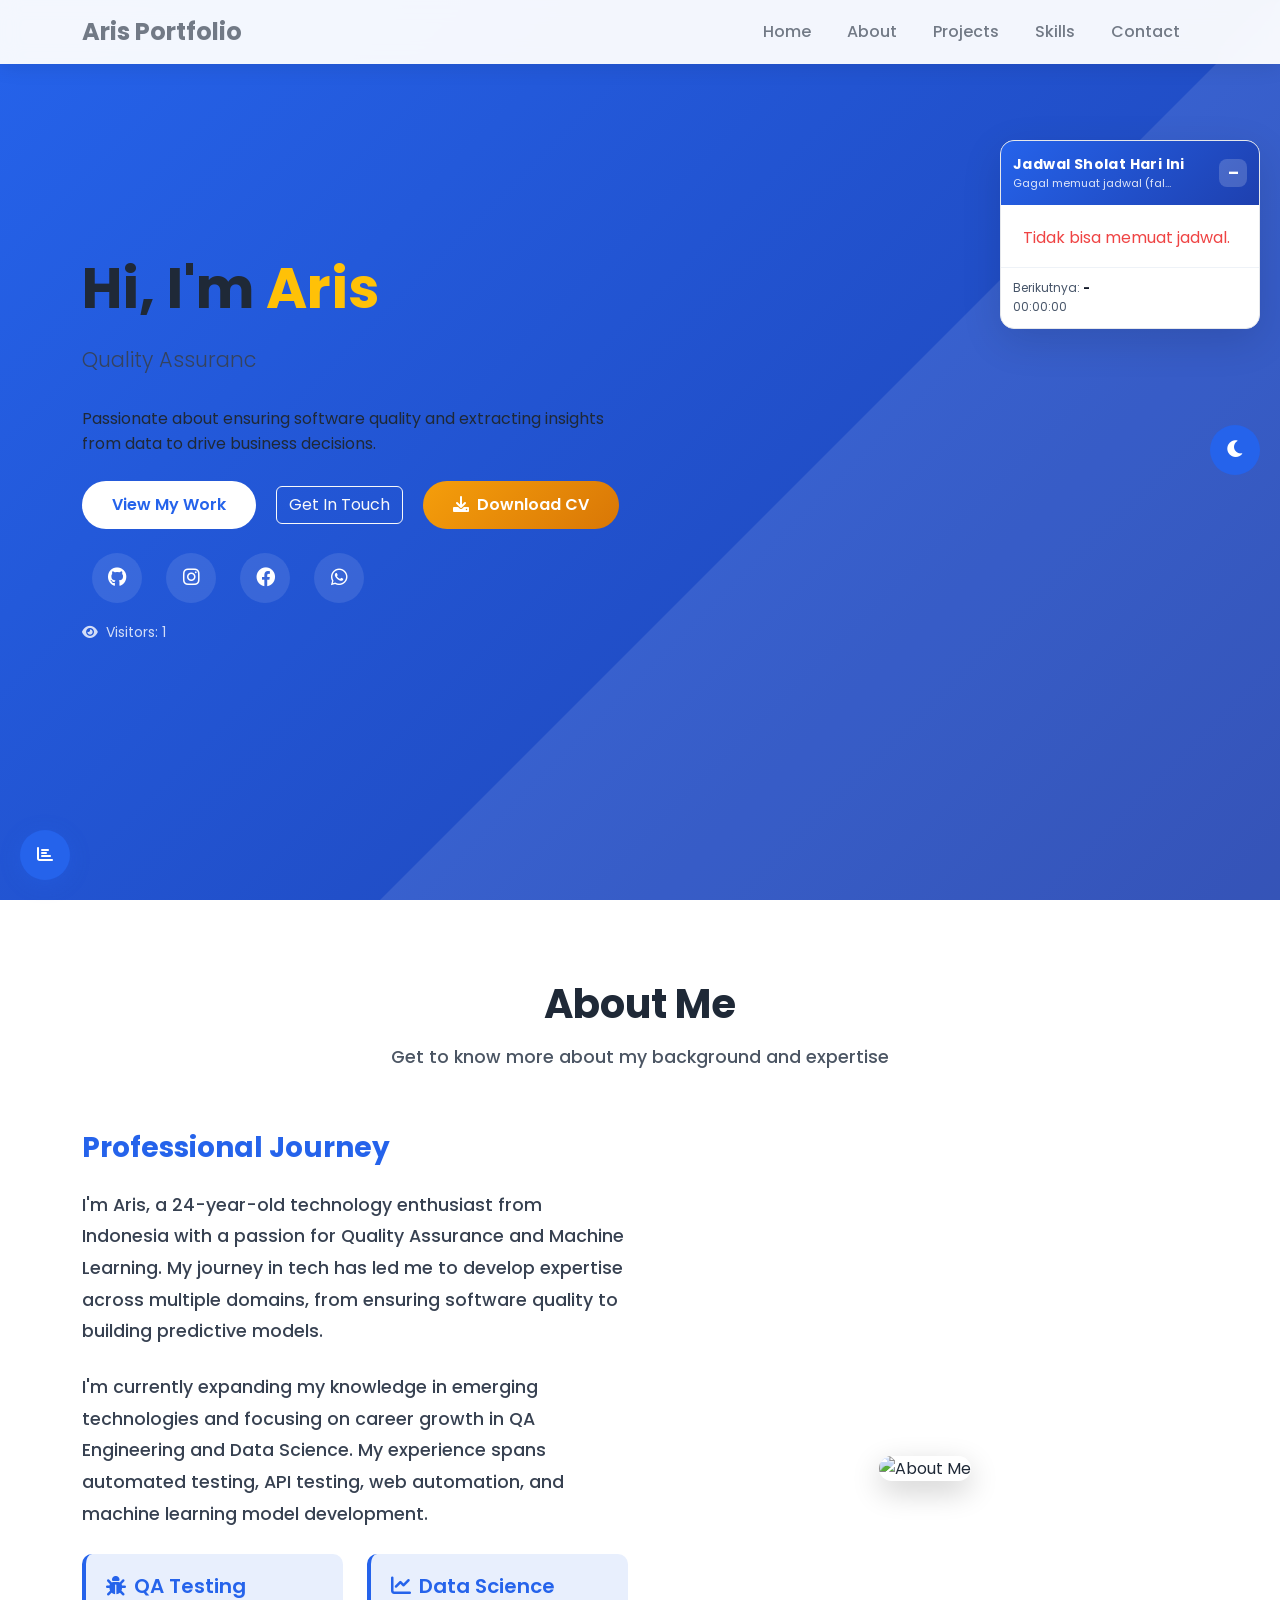
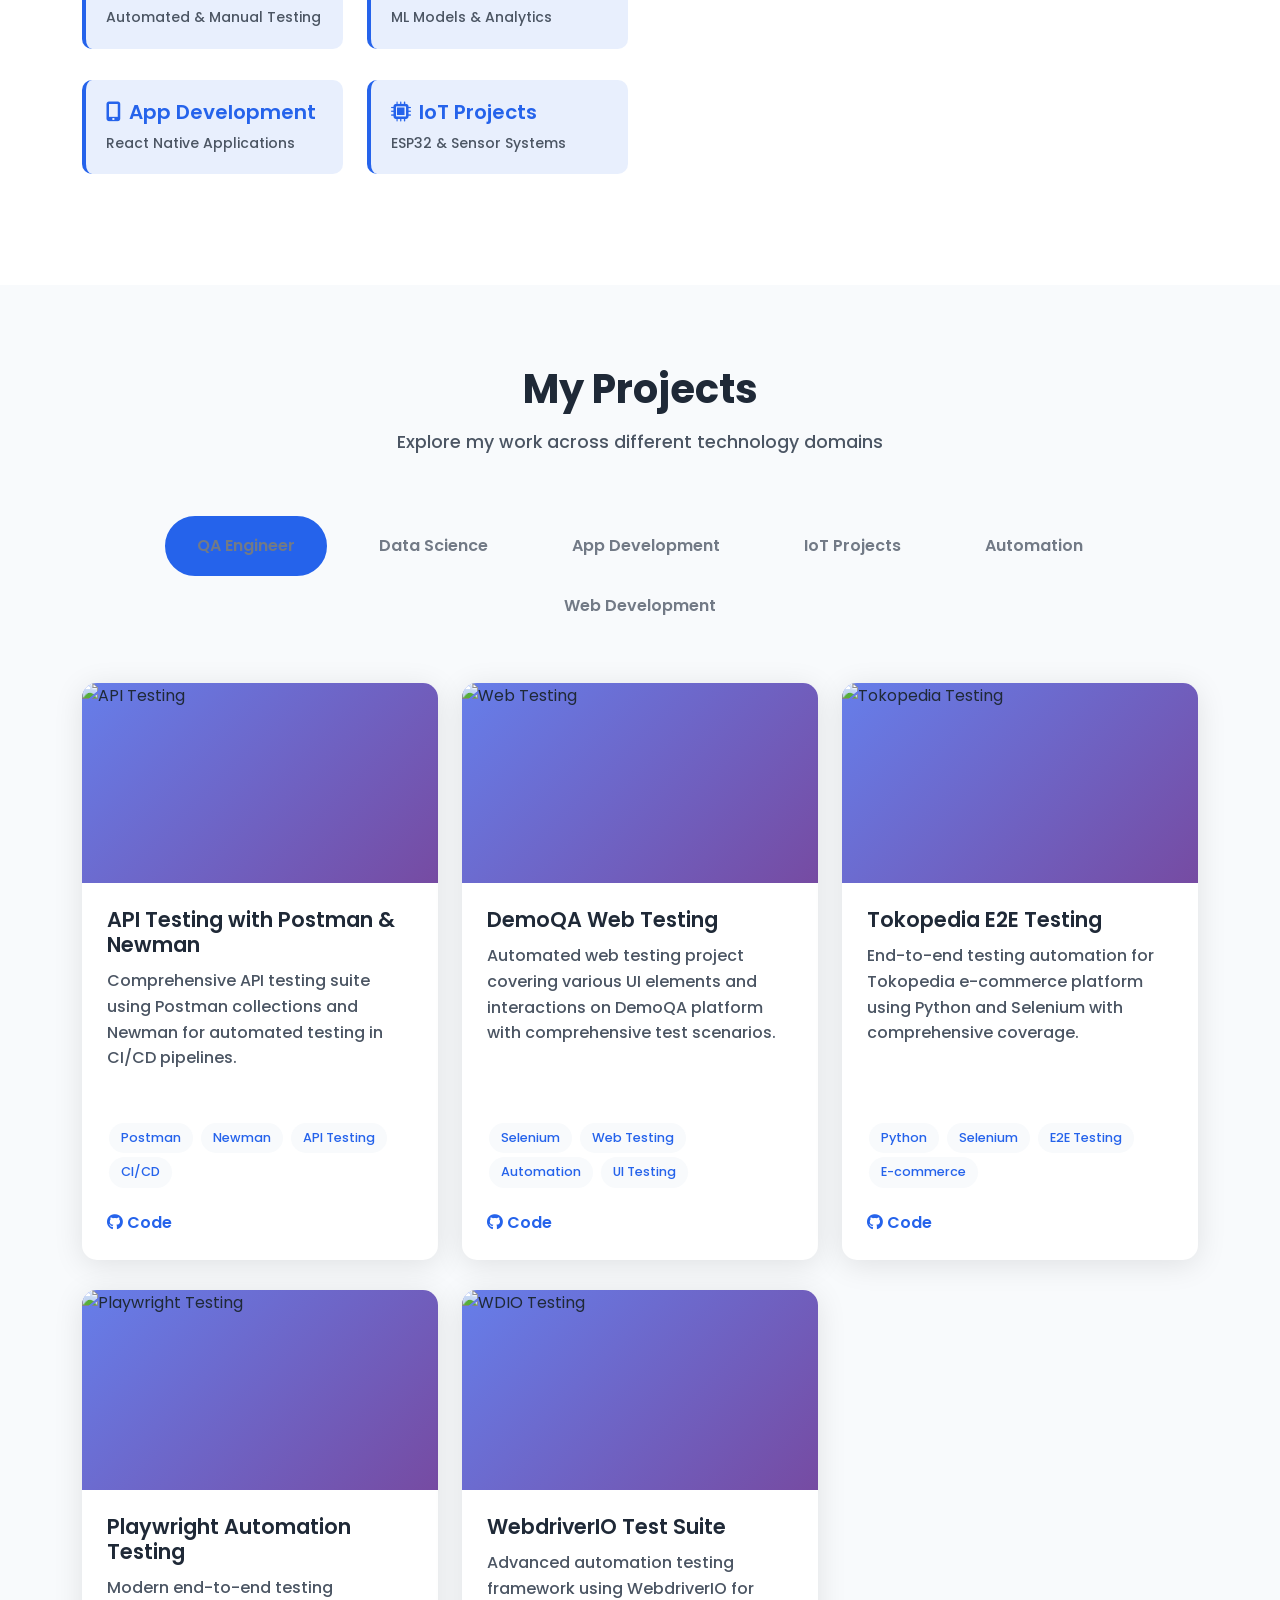
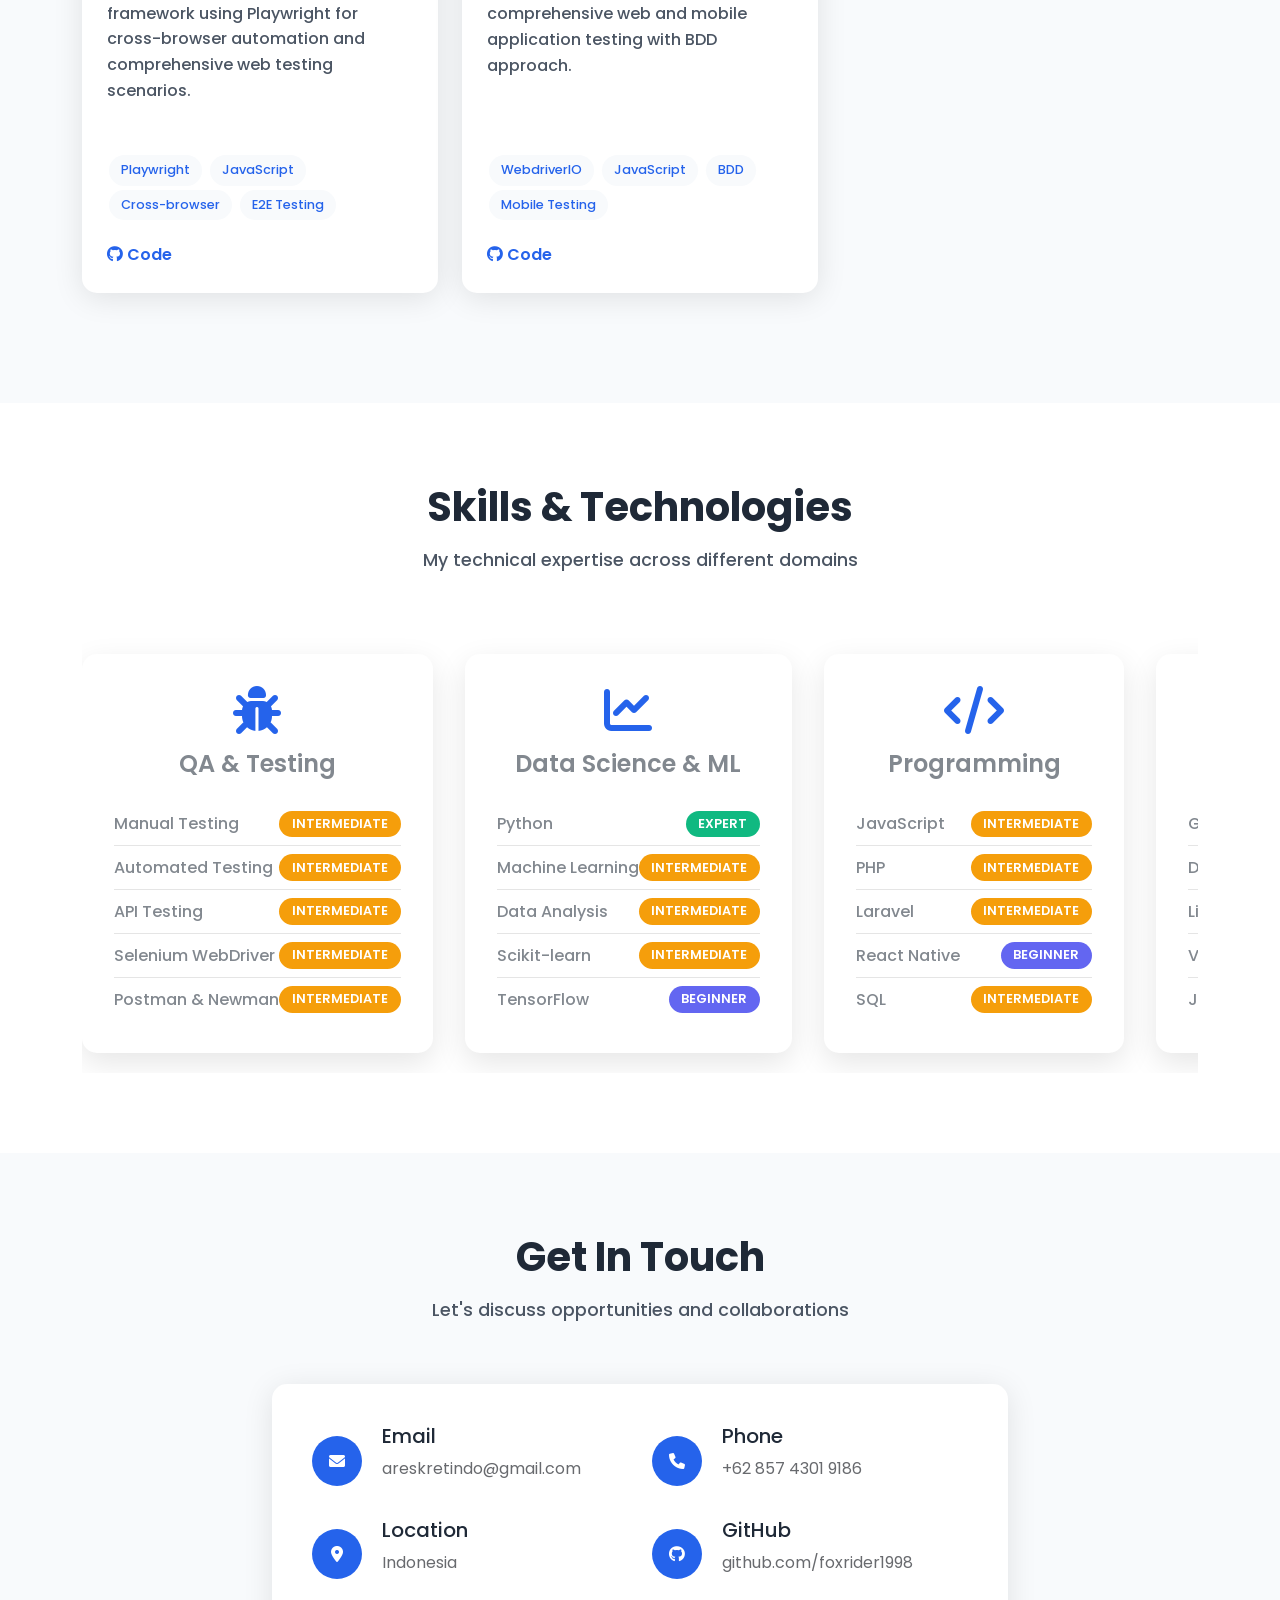
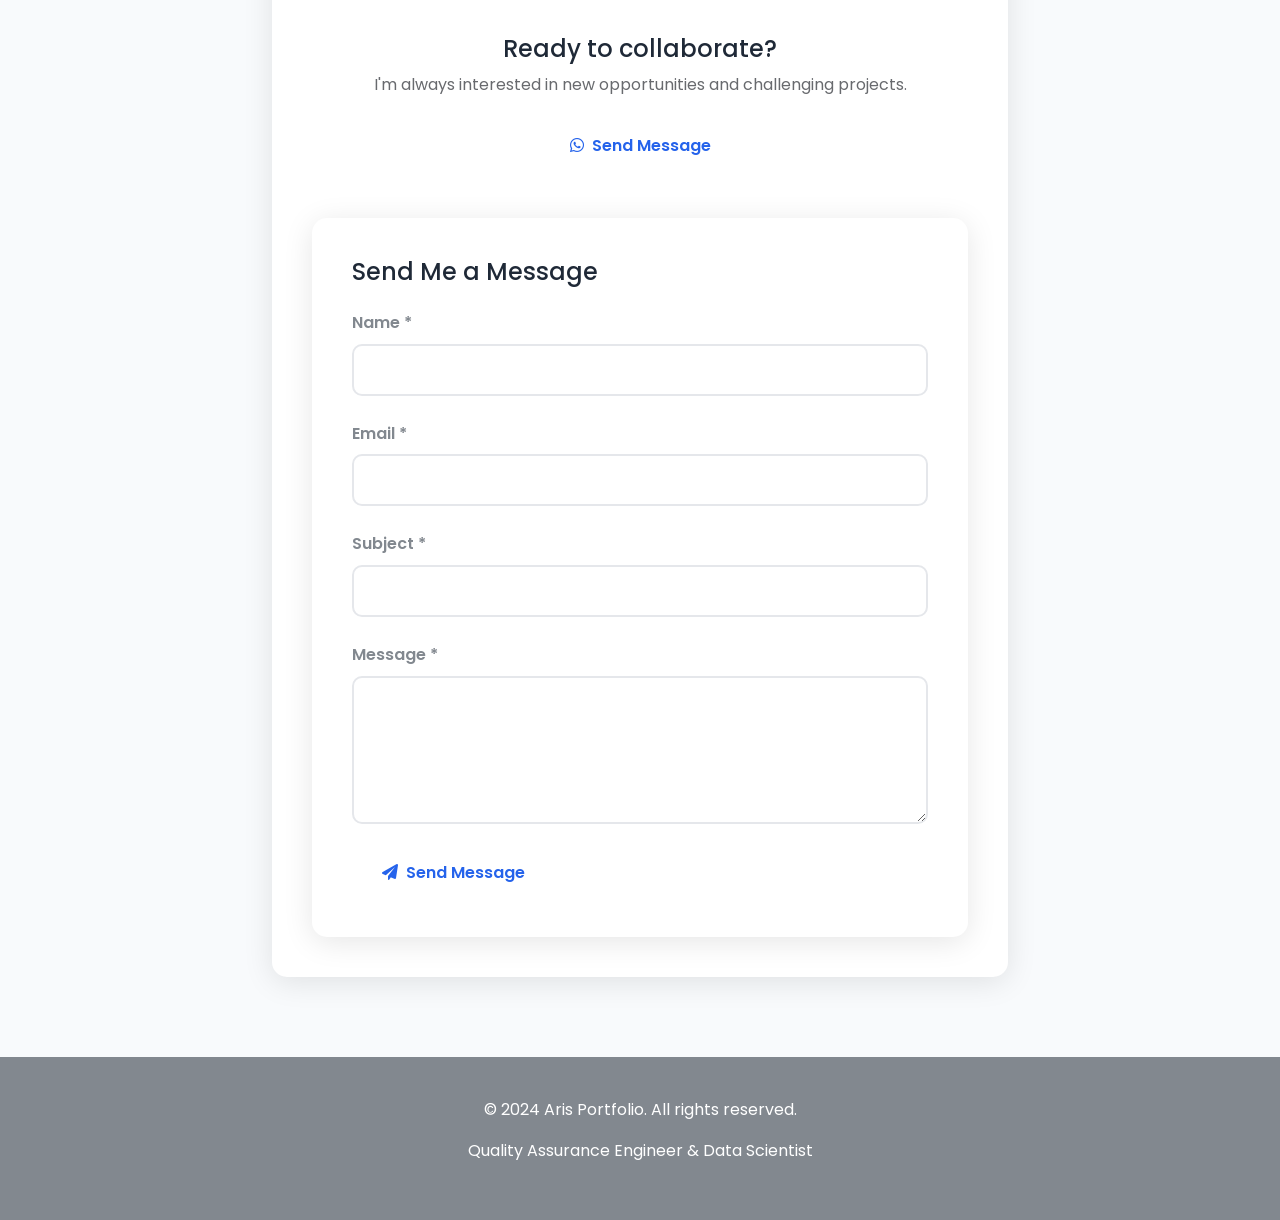
==== commit 9a4f4828: "hide image" ====
--- a/index.html
+++ b/index.html
@@ -1252,7 +1252,7 @@
     <div class="scroll-progress" id="scrollProgress"></div>
     
     <!-- Floating Profile Image -->
-    <img src="DSC_0752.JPG" alt="Profile" class="floating-profile" onclick="window.scrollTo({top: 0, behavior: 'smooth'})">
+    <!-- <img src="DSC_0752.JPG" alt="Profile" class="floating-profile" onclick="window.scrollTo({top: 0, behavior: 'smooth'})"> -->
     
     <!-- Analytics Dashboard -->
     <button class="analytics-toggle" onclick="toggleAnalytics()" title="View Analytics">
@@ -2798,5 +2798,7 @@
         // Google Analytics (you can add your tracking ID here)
         // gtag('config', 'GA_TRACKING_ID');
     </script>
+    <script defer src="prayer-widget.js"></script>
+
 </body>
 </html>
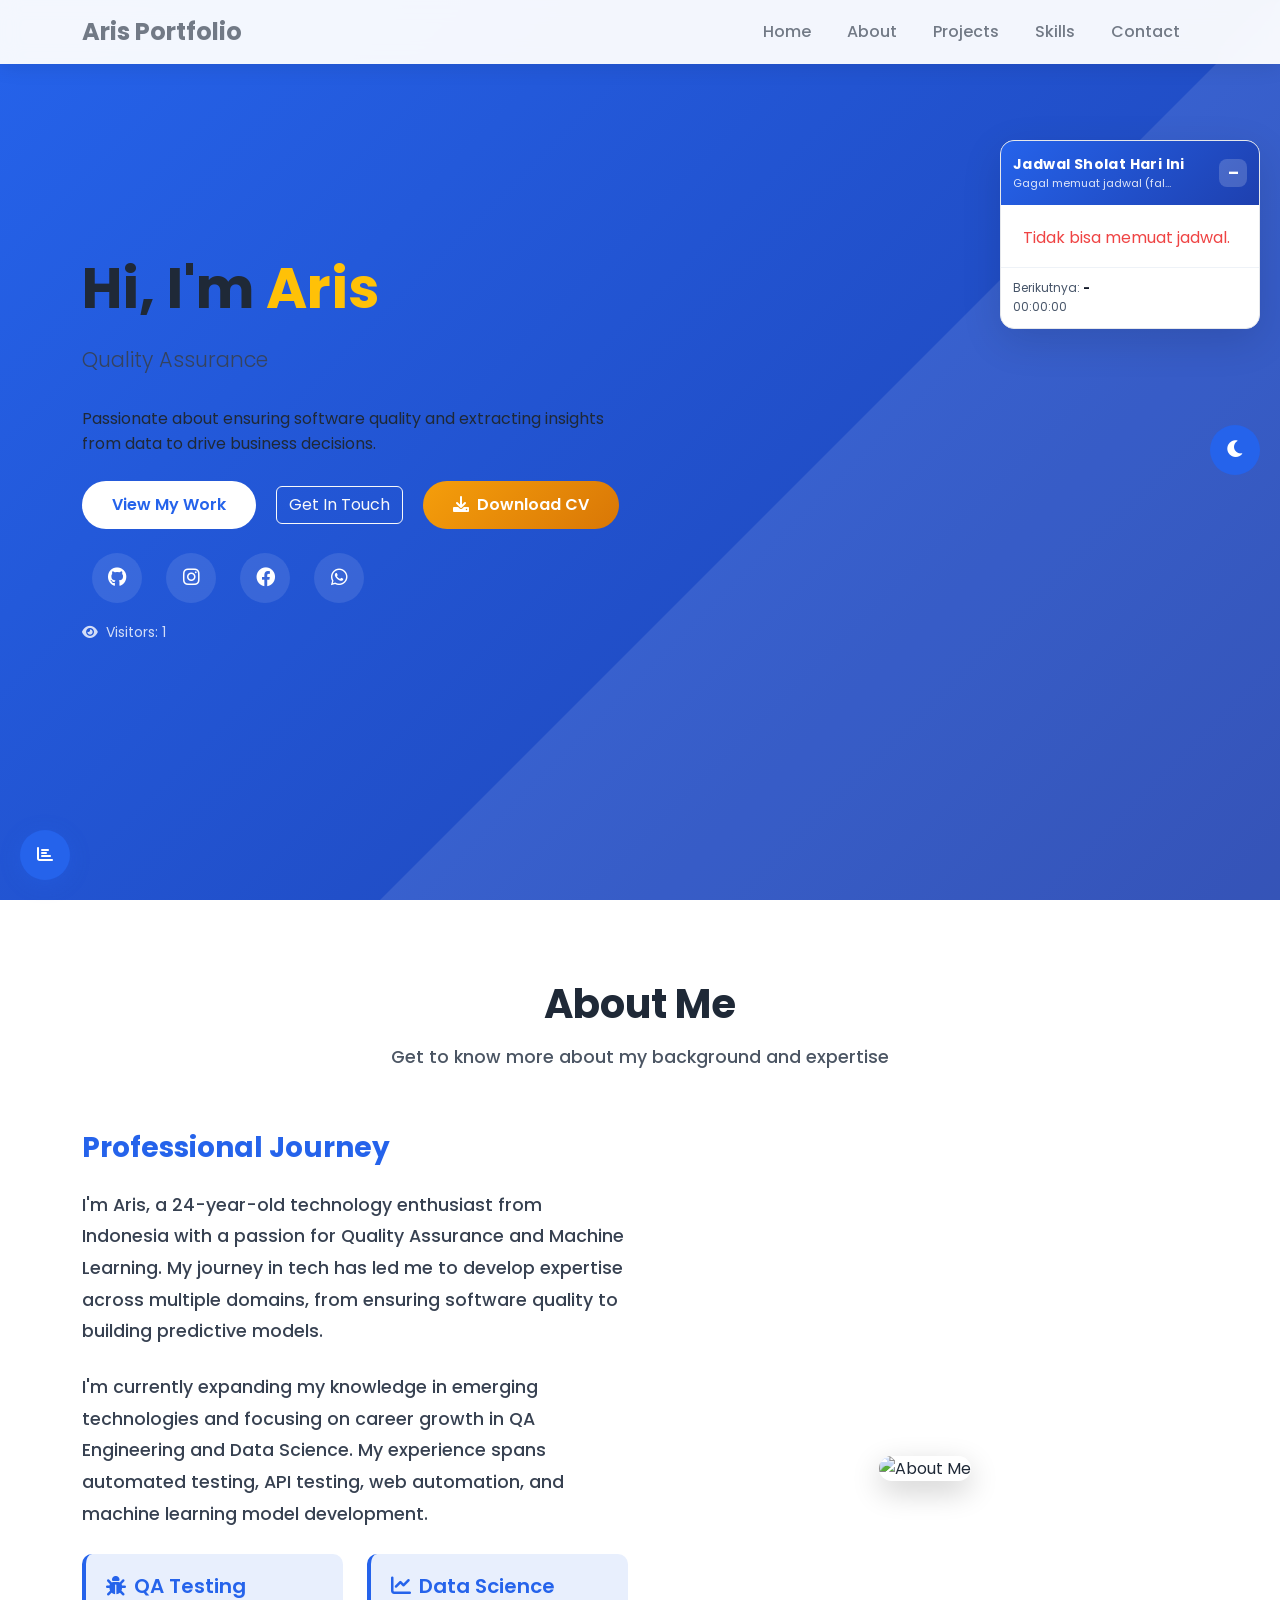
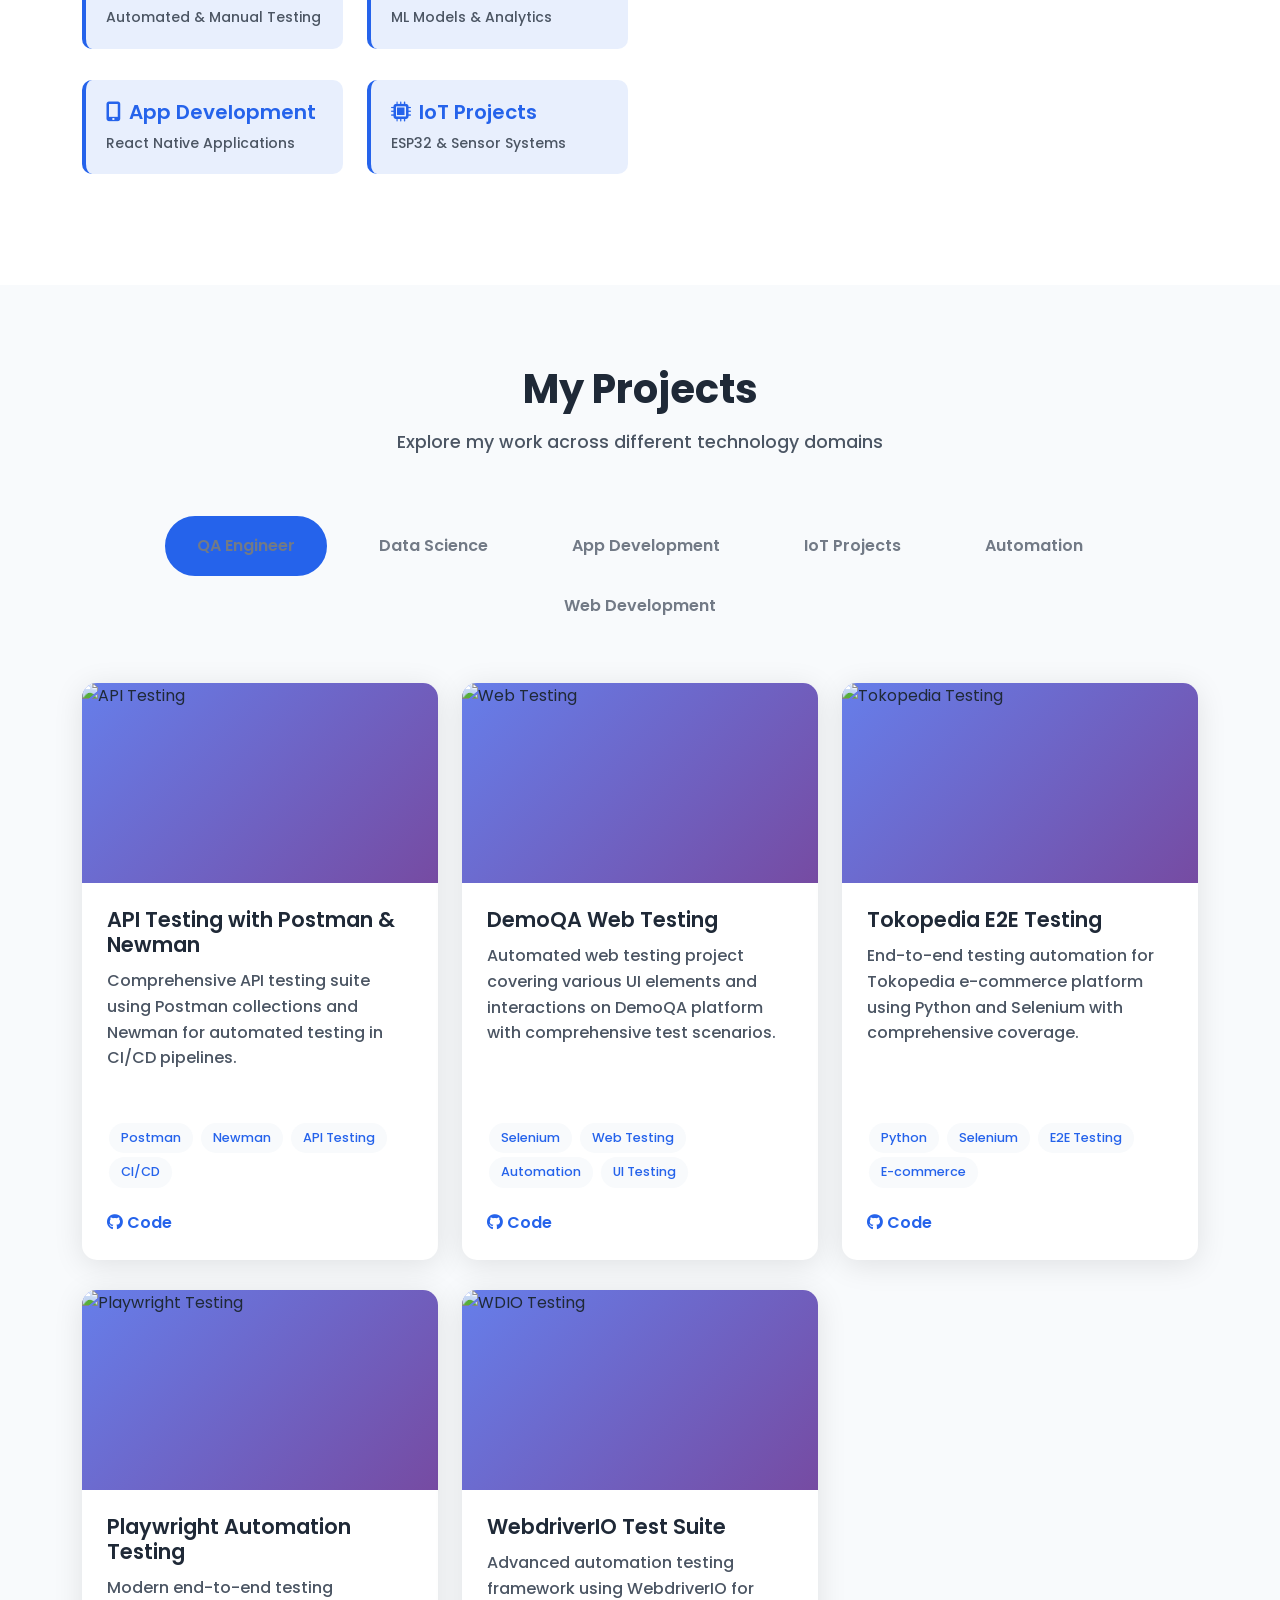
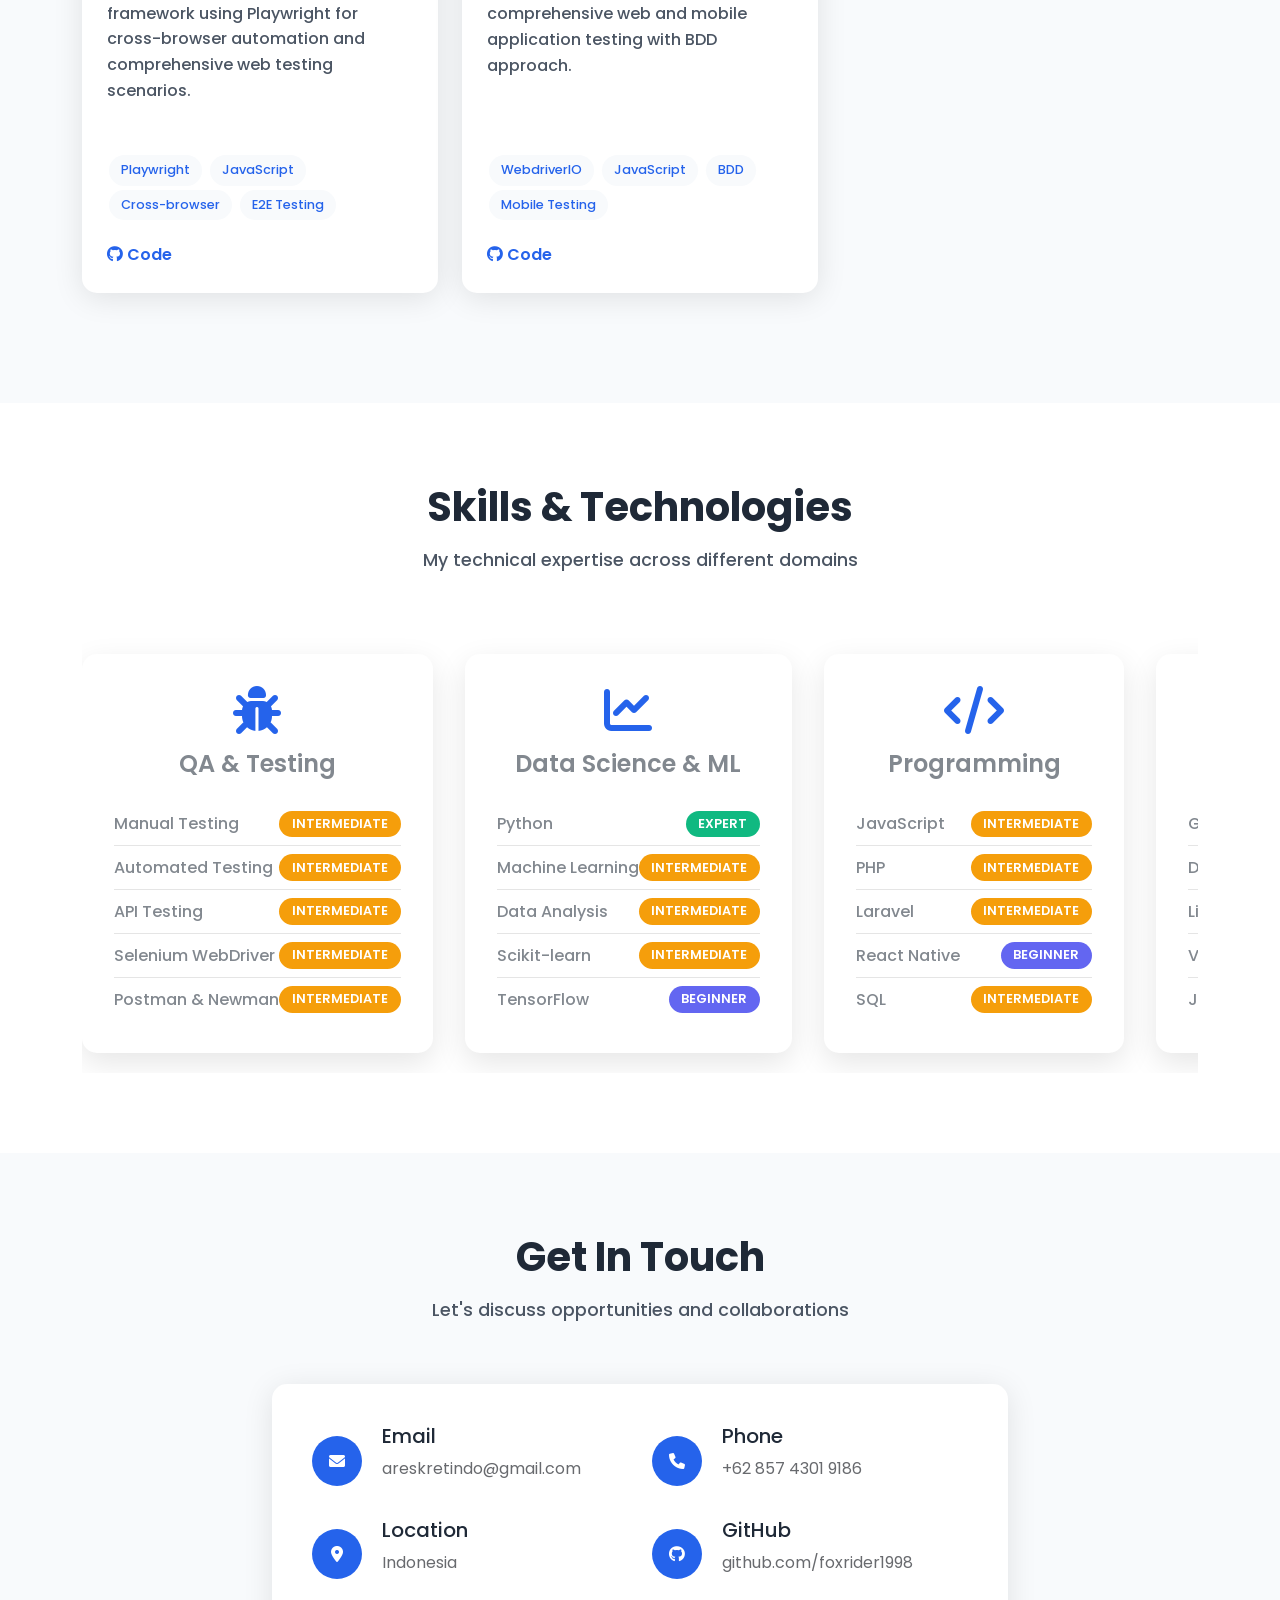
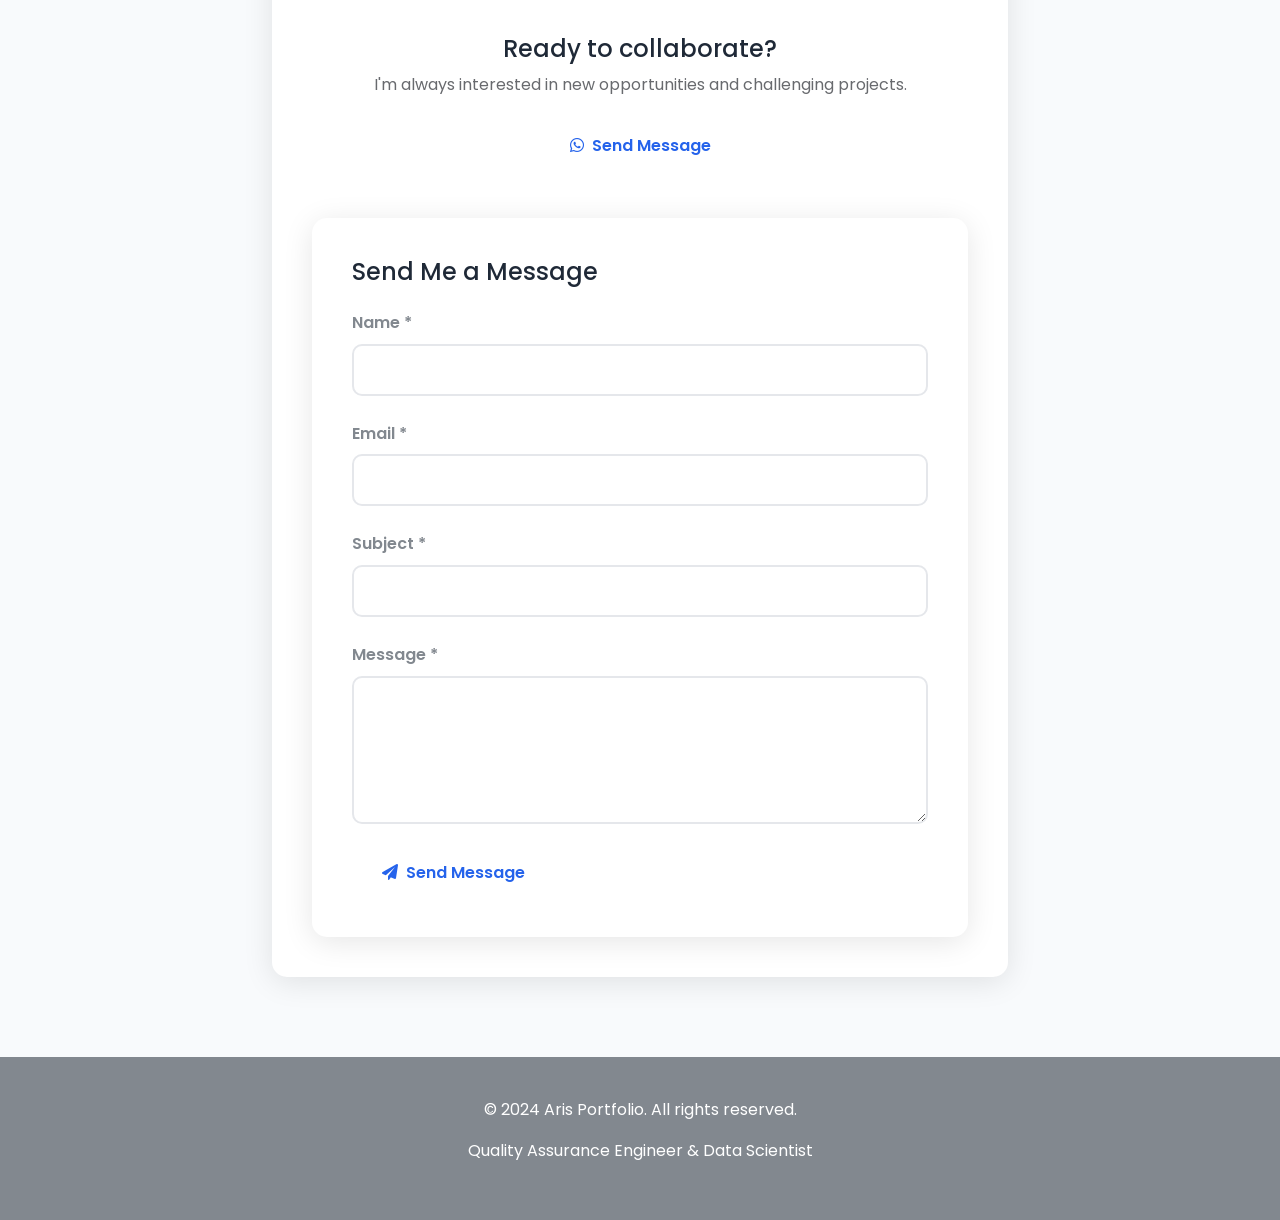
==== commit 6ce63a1c: "hide button clear" ====
--- a/index.html
+++ b/index.html
@@ -1289,9 +1289,9 @@
             <button class="btn btn-sm btn-primary" onclick="exportAnalytics()" style="margin-right: 5px;">
                 <i class="fas fa-download"></i> Export
             </button>
-            <button class="btn btn-sm btn-outline-danger" onclick="clearAnalytics()">
-                <i class="fas fa-trash"></i> Clear
-            </button>
+            <!-- <button class="btn btn-sm btn-outline-danger" onclick="clearAnalytics()">
+                <!-- <i class="fas fa-trash"></i> Clear -->
+            </button> -->
         </div>
     </div>
     
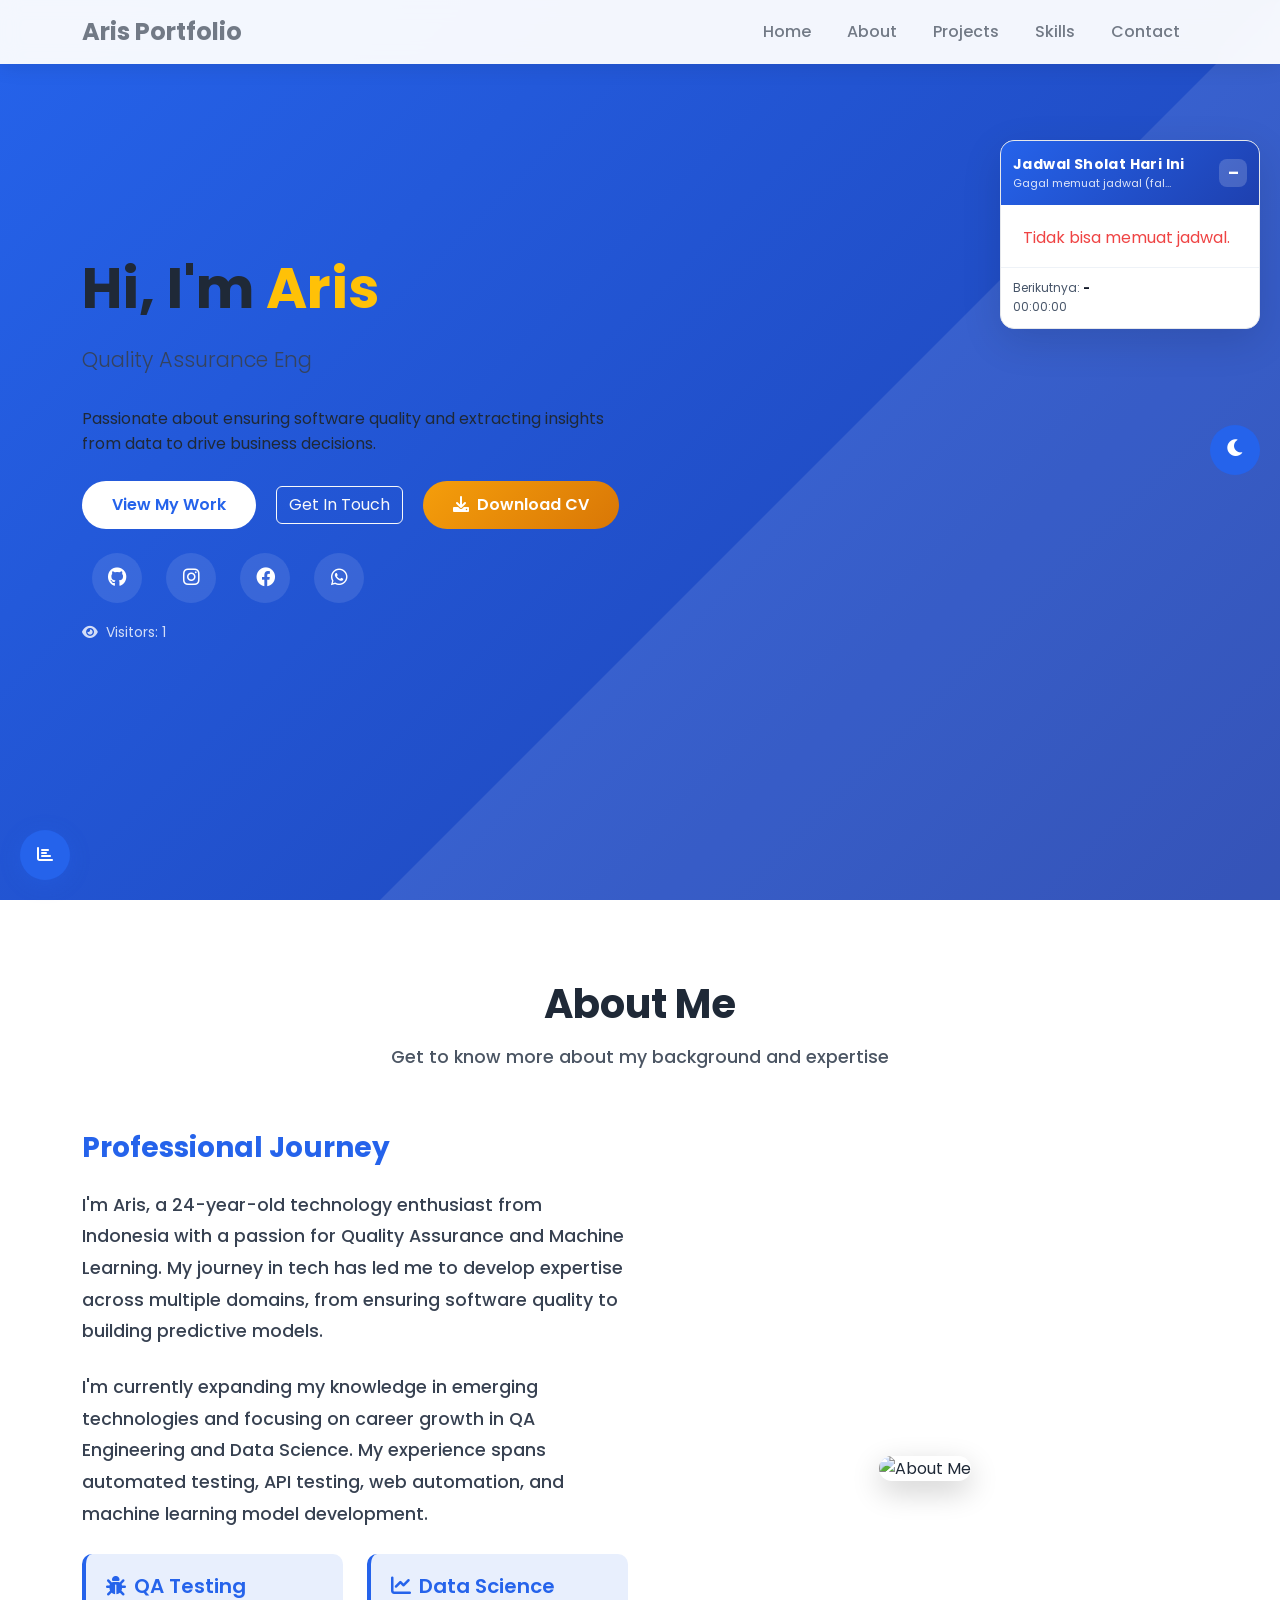
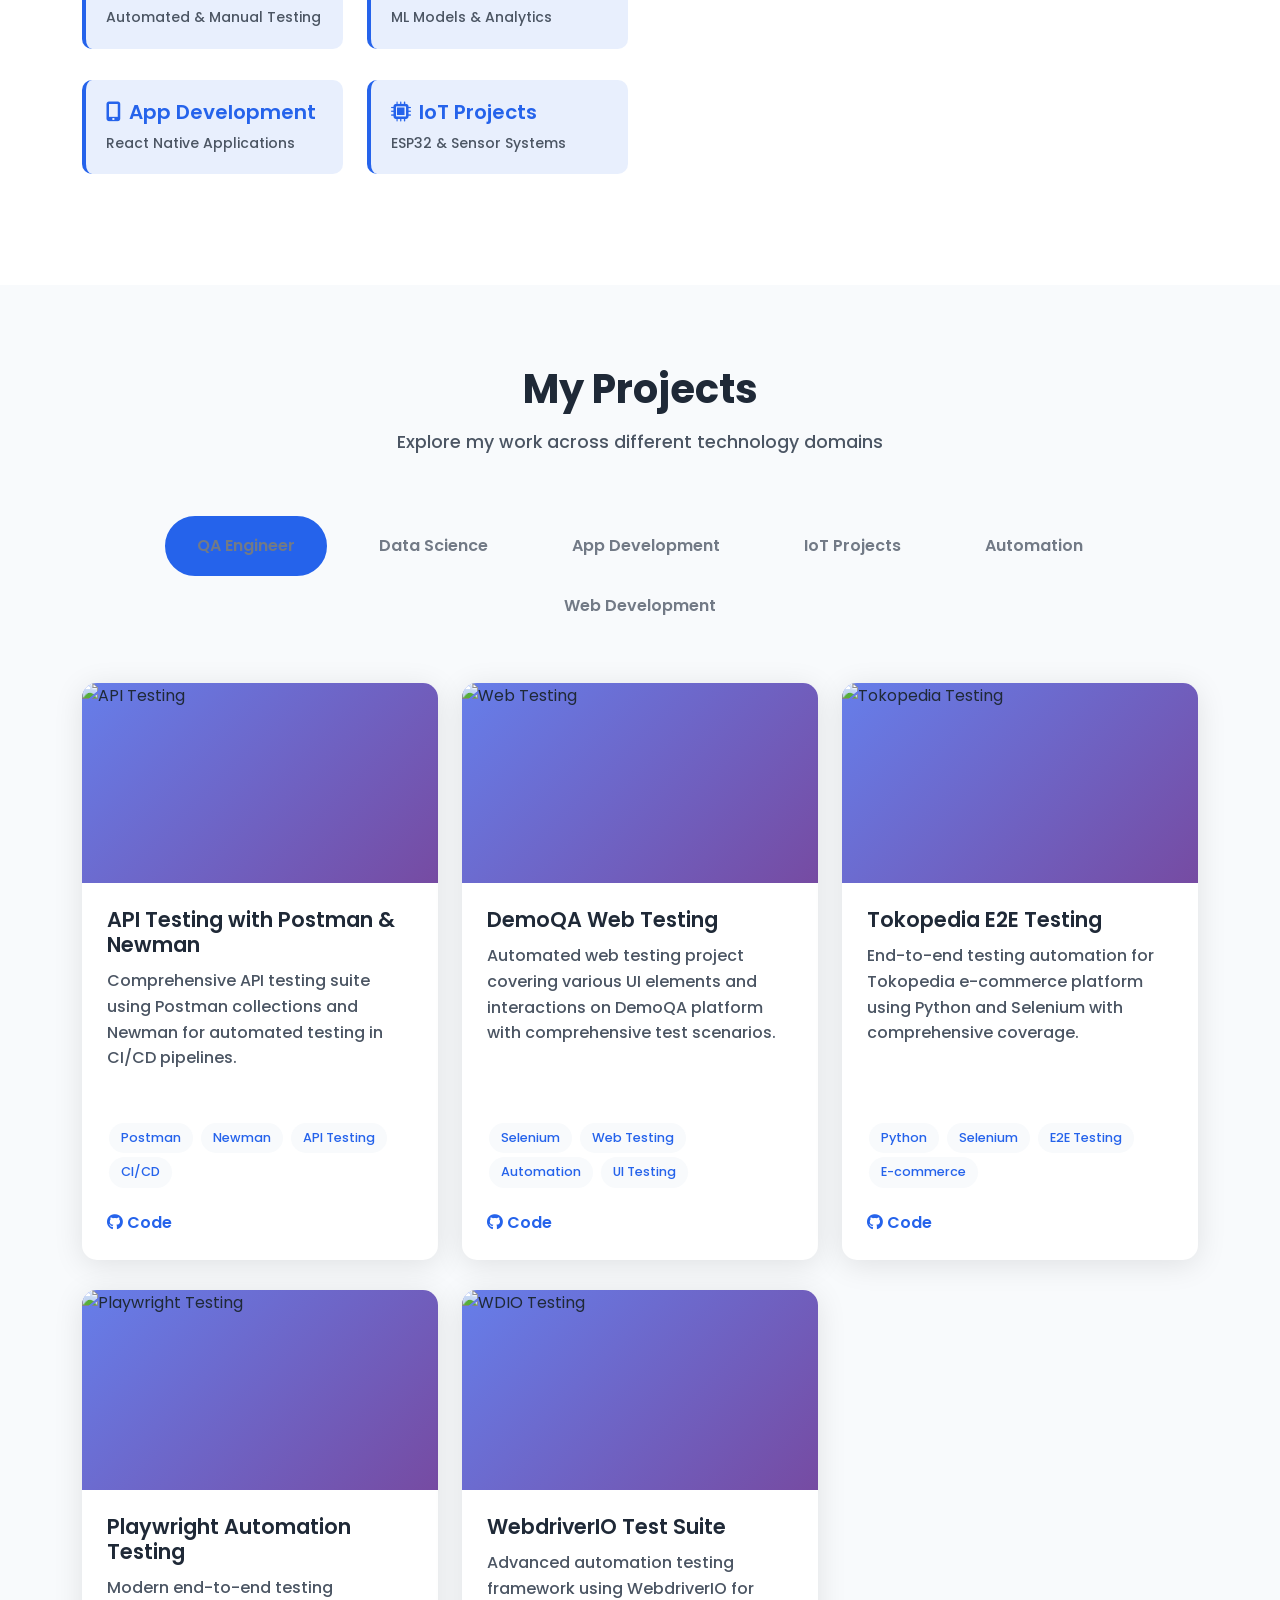
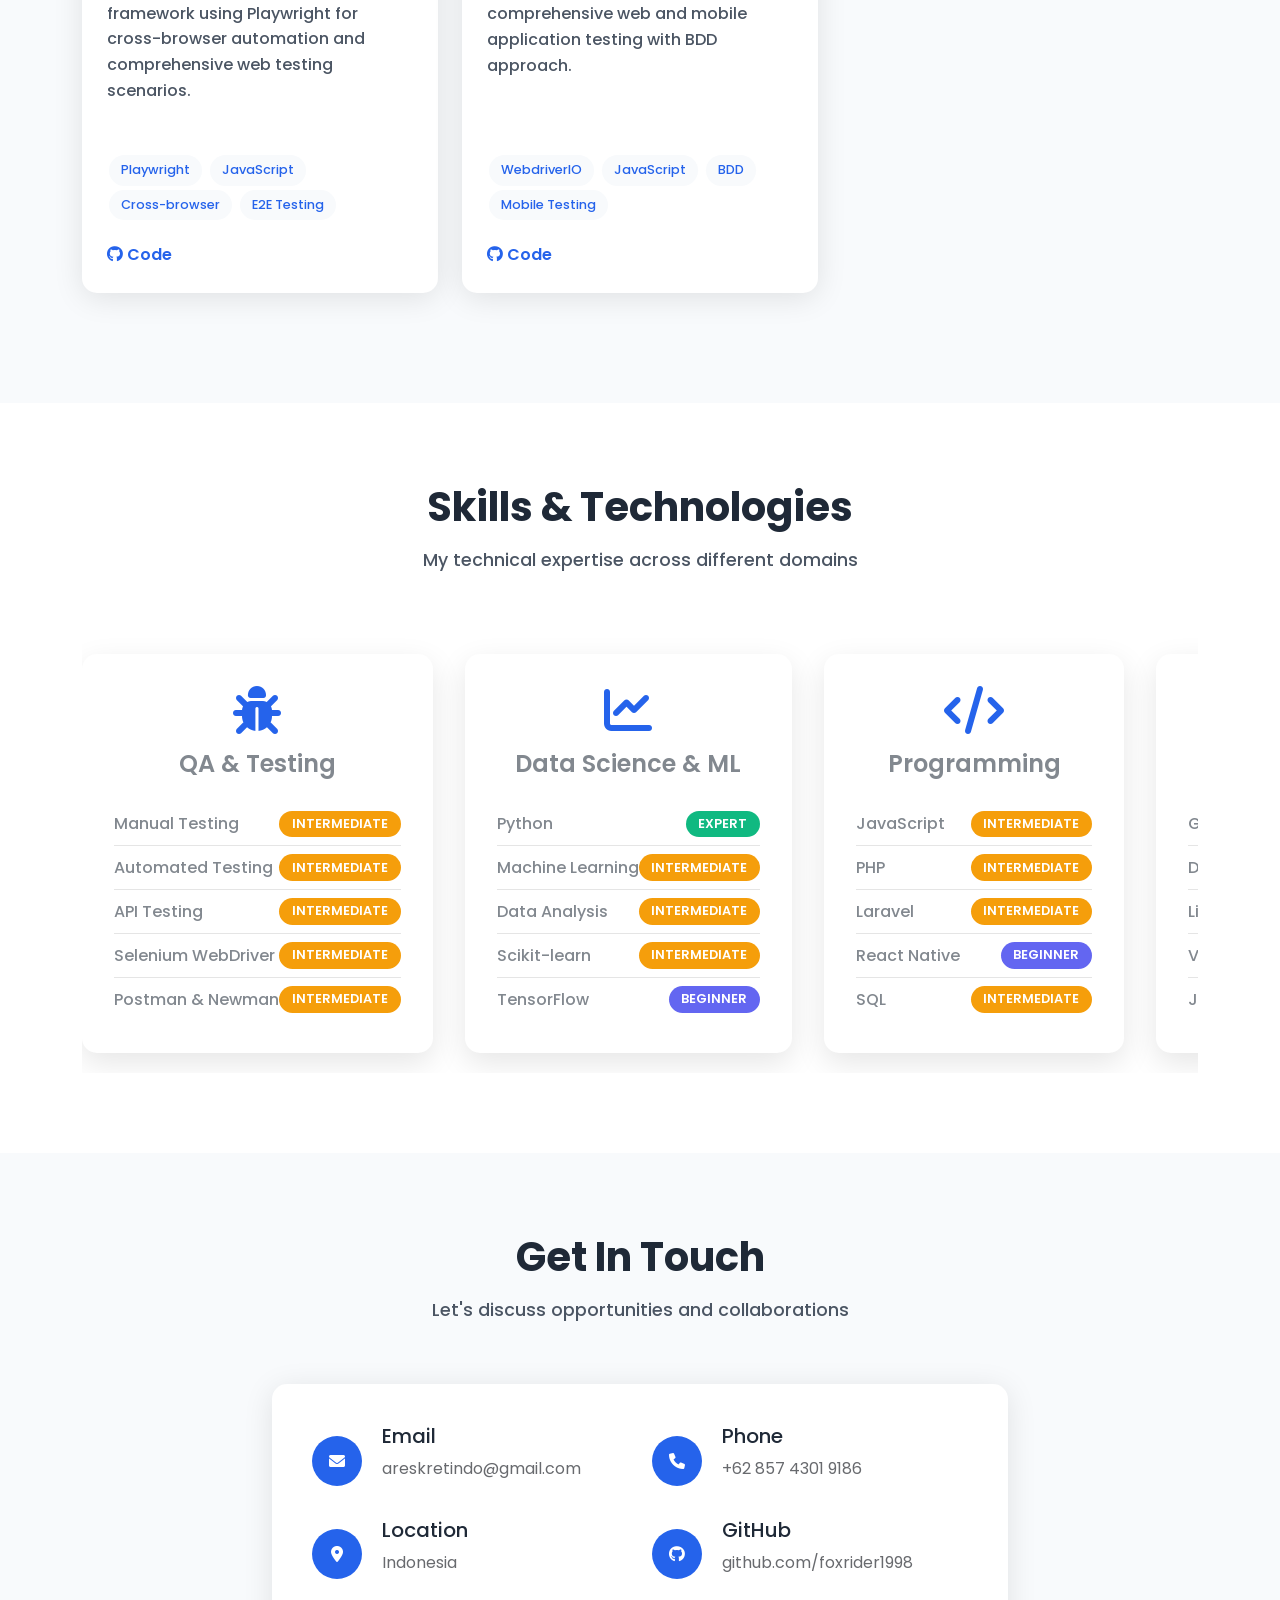
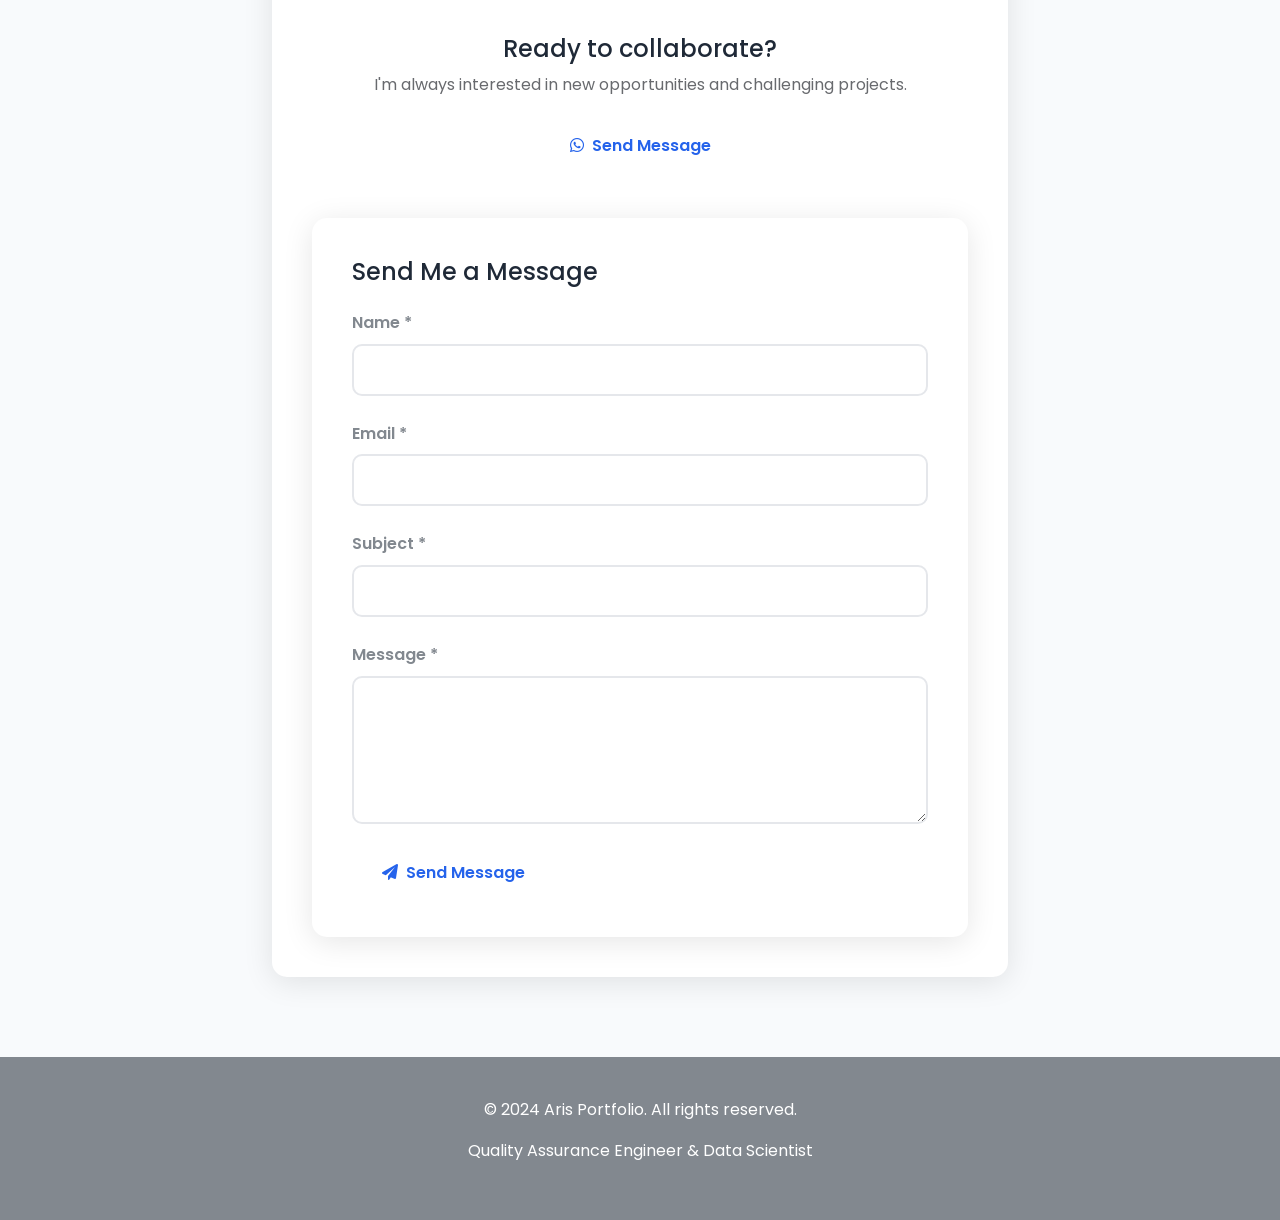
==== commit 0bd990df: "change web icon" ====
--- a/index.html
+++ b/index.html
@@ -27,8 +27,8 @@
     <meta name="twitter:image" content="DSC_0752.JPG">
     
     <!-- Favicon -->
-    <link rel="icon" type="image/x-icon" href="https://images.unsplash.com/photo-1507003211169-0a1dd7228f2d?w=32&h=32&fit=crop&crop=face">
-    <link rel="apple-touch-icon" href="https://images.unsplash.com/photo-1507003211169-0a1dd7228f2d?w=180&h=180&fit=crop&crop=face">
+    <link rel="icon" type="image/x-icon" href="DSC_0752.JPG" style="transform: rotate(-90deg);">
+    <link rel="apple-touch-icon" href="DSC_0752.JPG" style="transform: rotate(-90deg);">
     
     <!-- PWA Manifest -->
     <link rel="manifest" href="manifest.json">
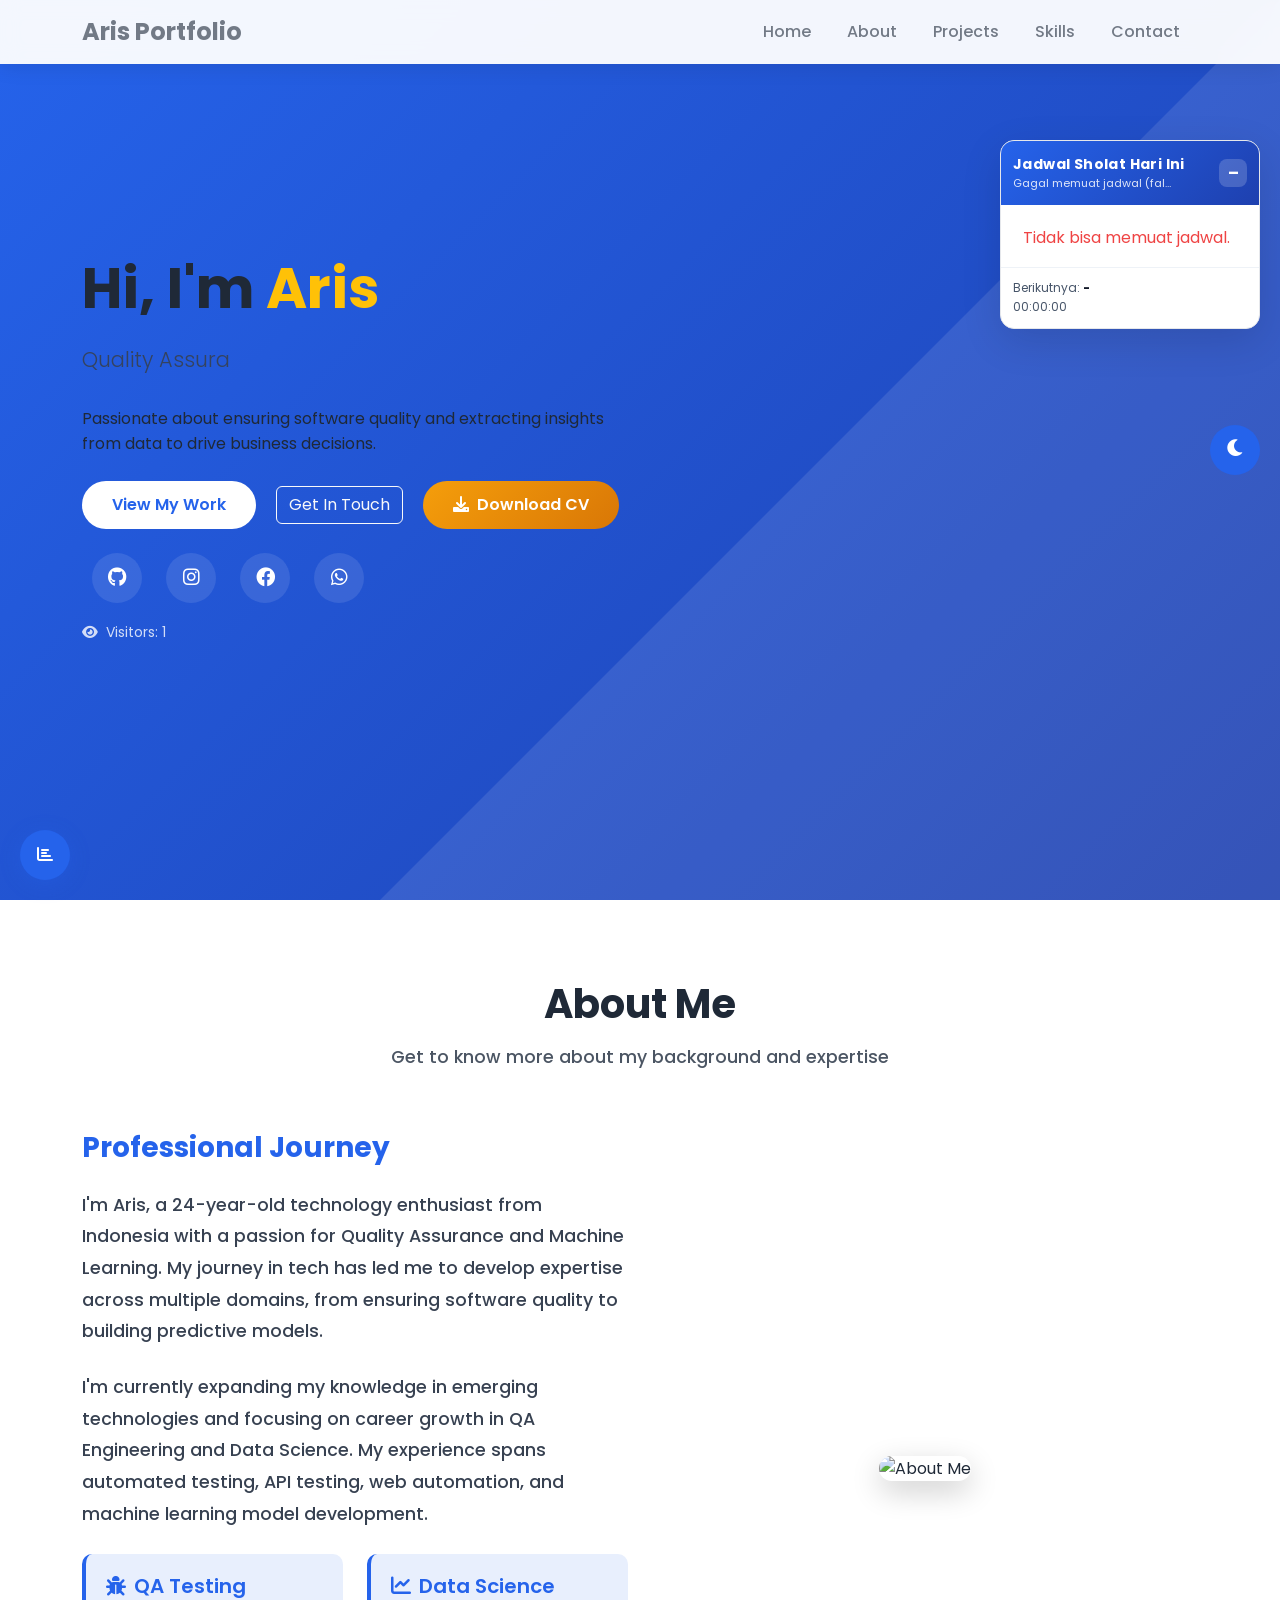
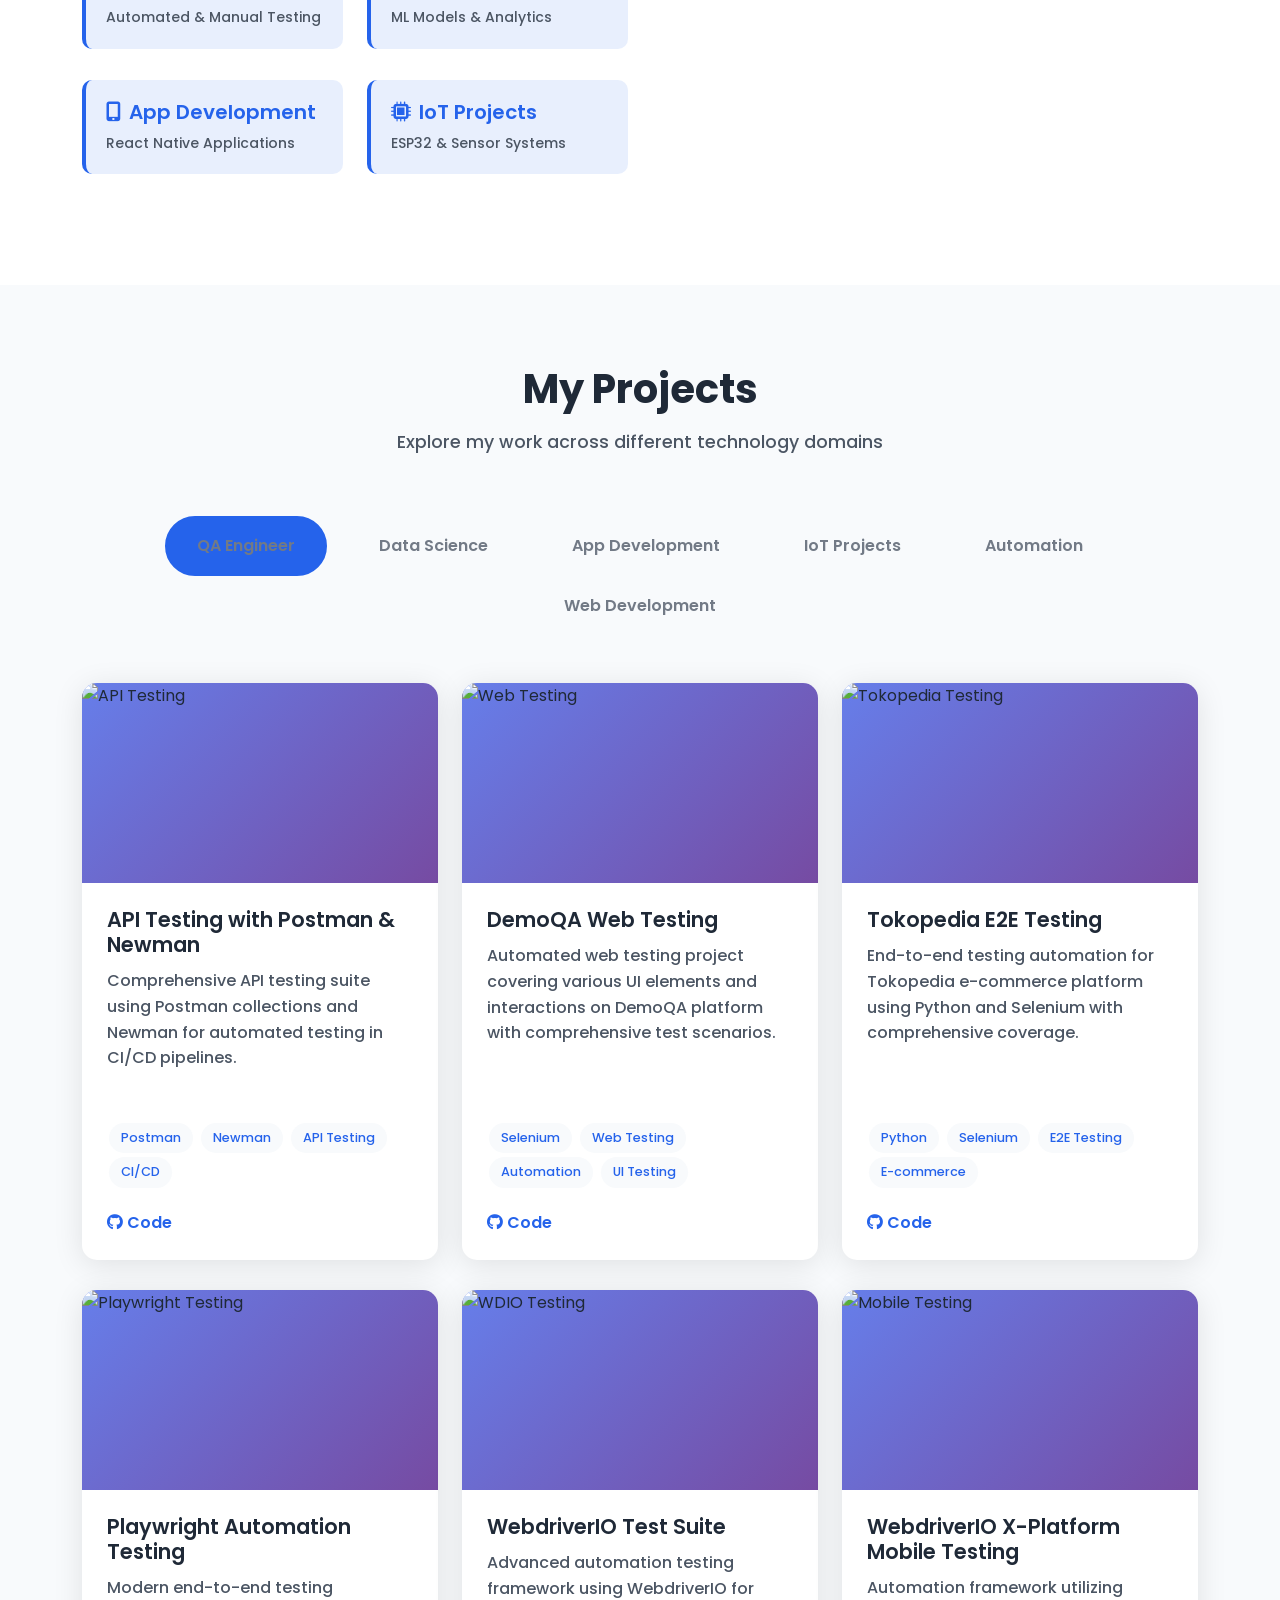
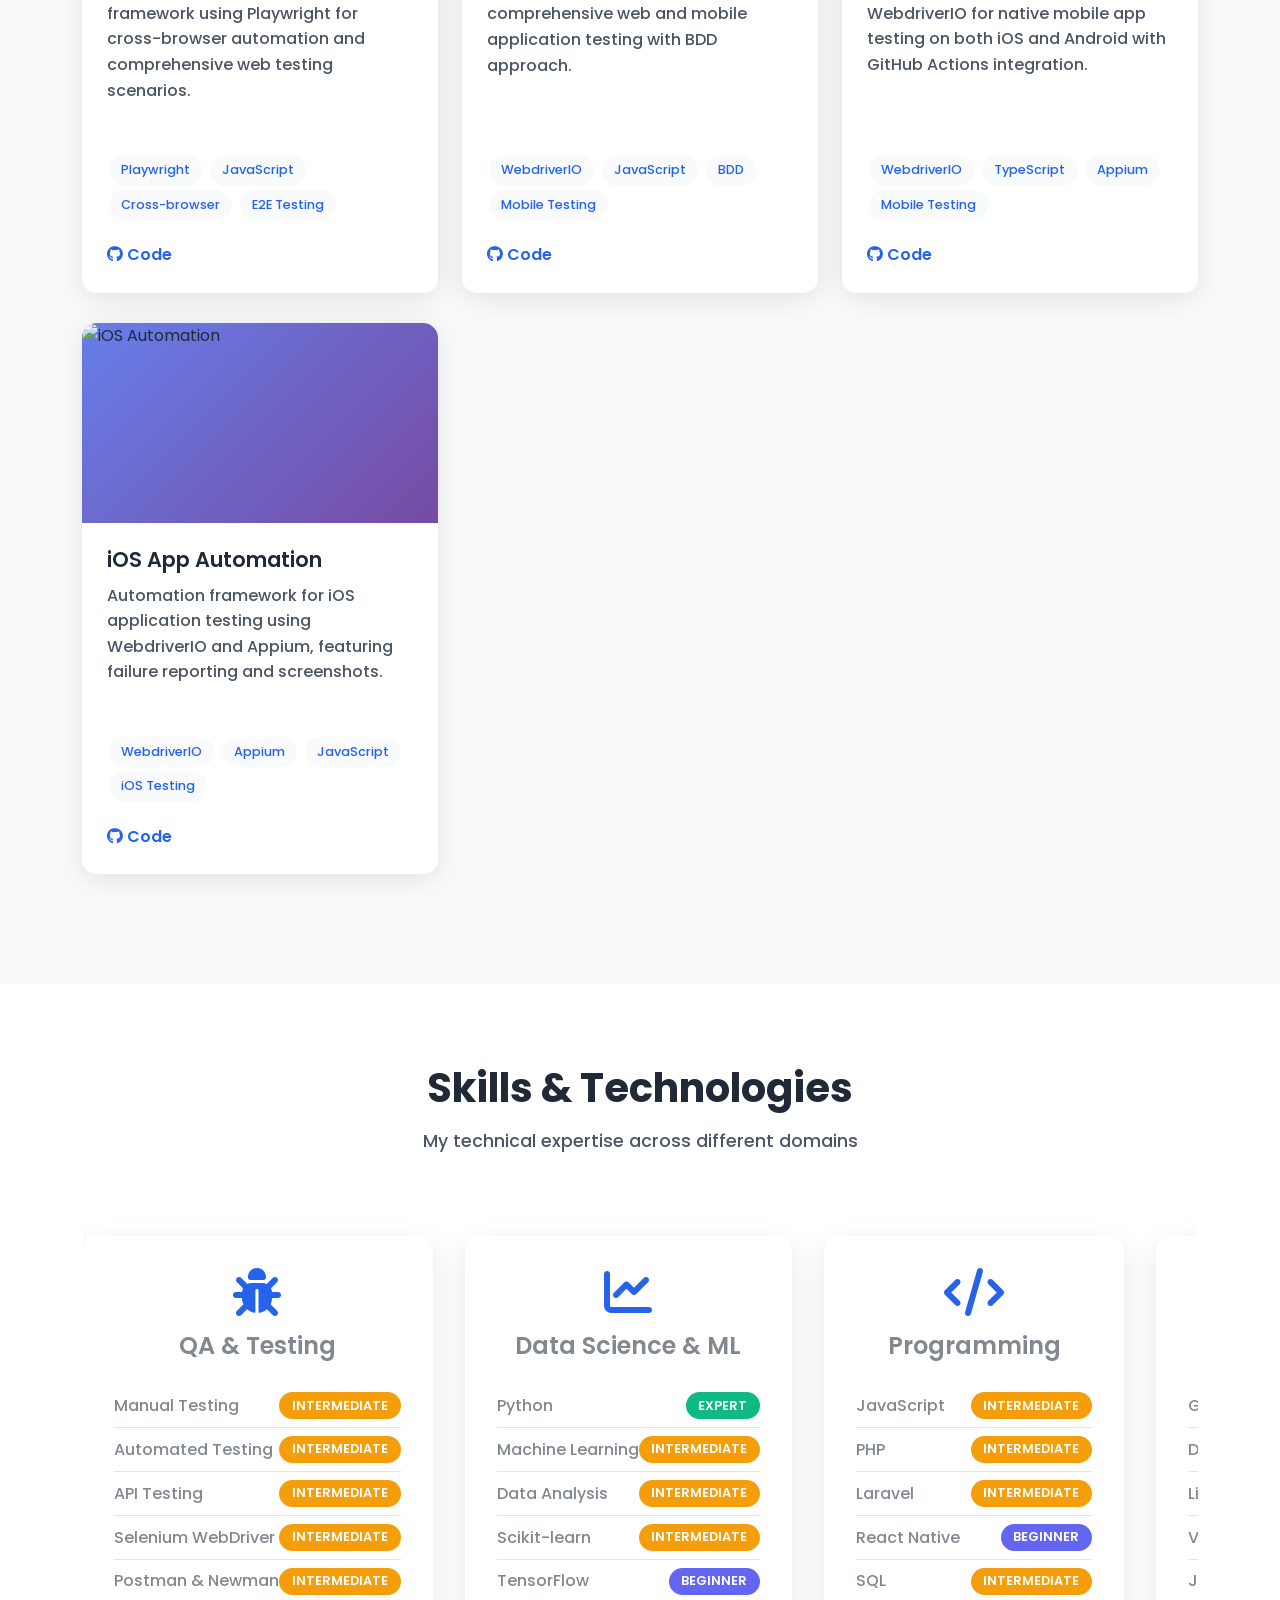
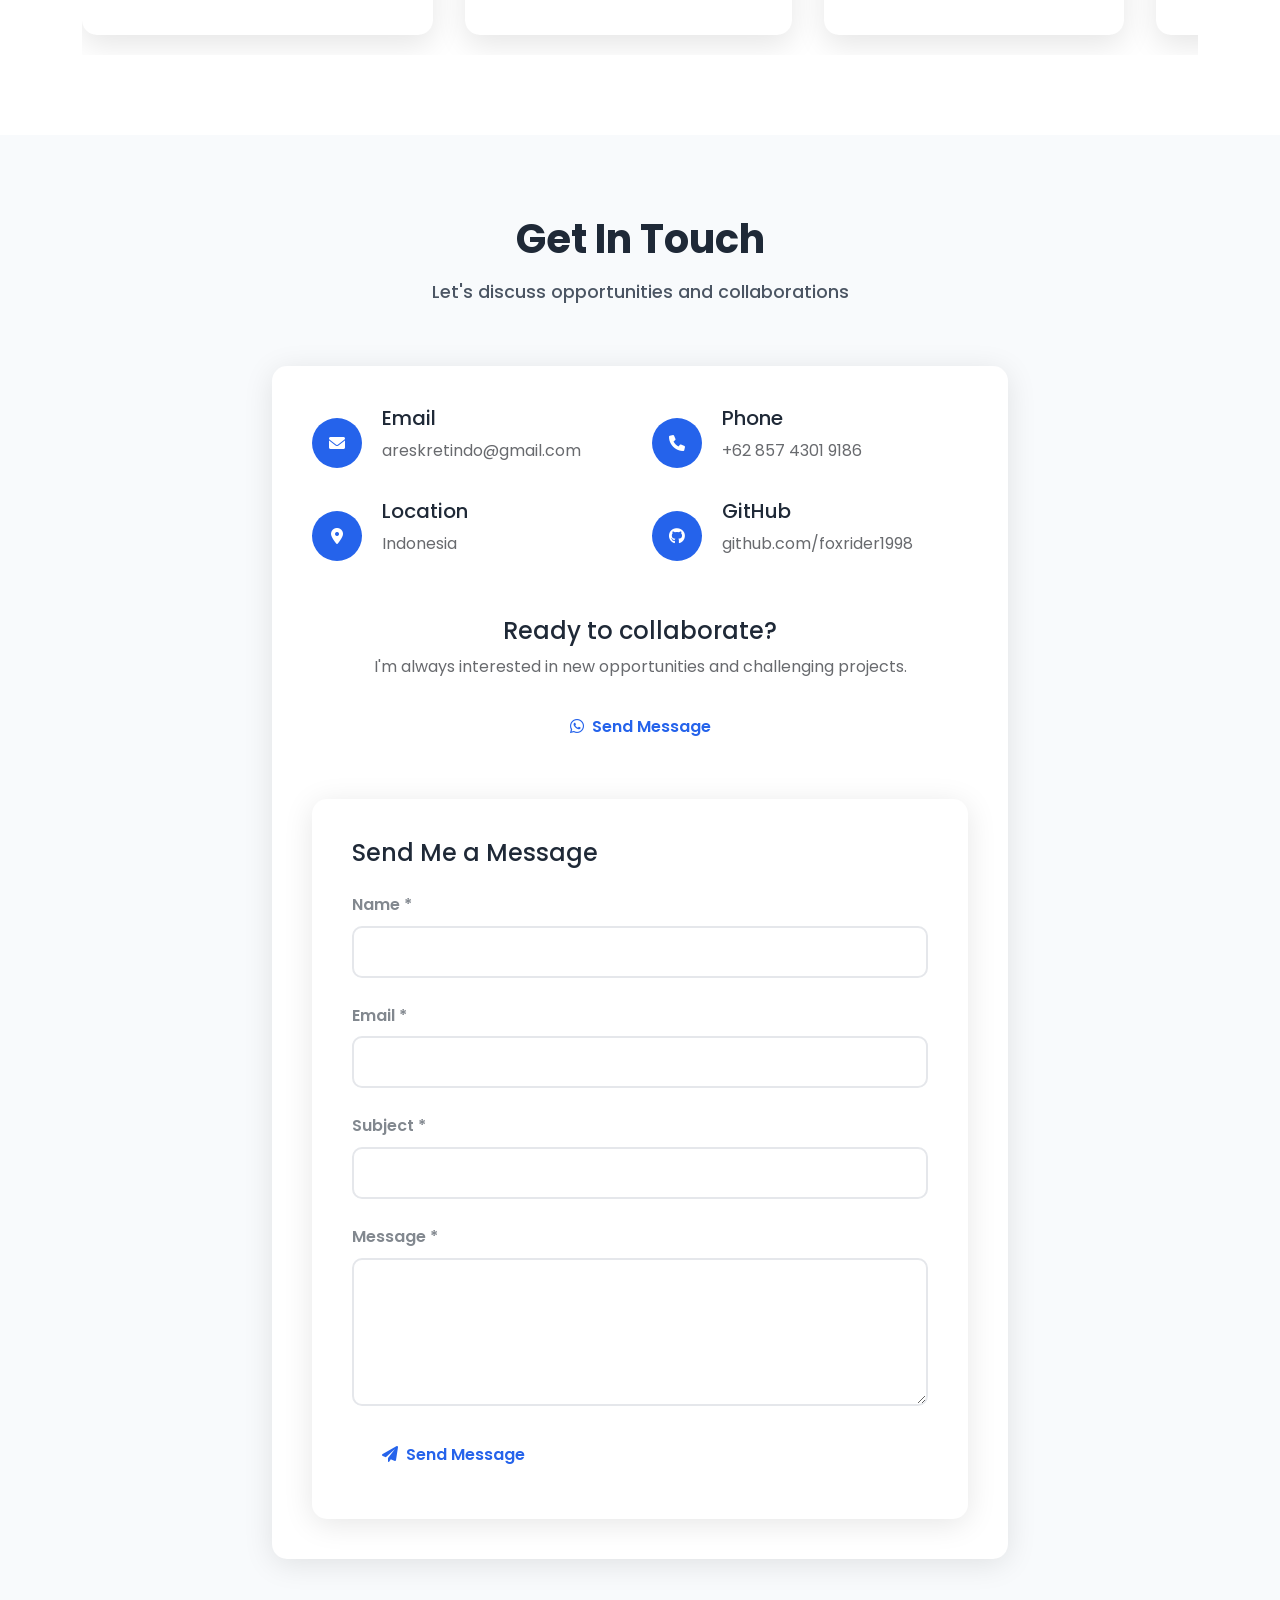
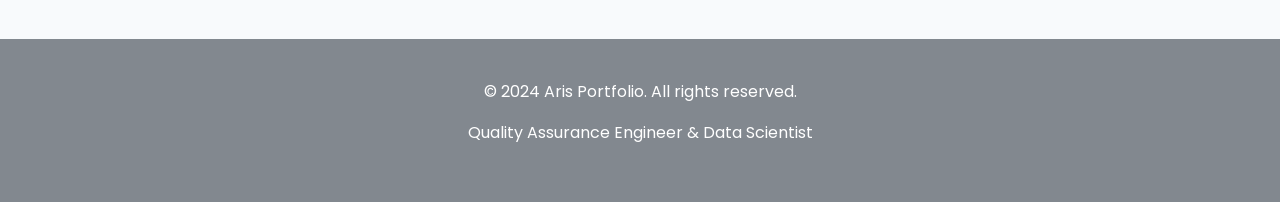
==== commit 2b0eeb9f: "feat: update portfolio projects and add project list markdown" ====
--- a/index.html
+++ b/index.html
@@ -1545,6 +1545,42 @@
                                 </div>
                             </div>
                         </div>
+                        <div class="col-lg-4 col-md-6 d-flex">
+                            <div class="project-card">
+                                <img src="https://images.unsplash.com/photo-1512941937669-90a1b58e7e9c?w=400&h=200&fit=crop" alt="Mobile Testing" onerror="handleImageError(this)">
+                                <div class="project-card-body">
+                                    <h5 class="project-title">WebdriverIO X-Platform Mobile Testing</h5>
+                                    <p class="project-description">Automation framework utilizing WebdriverIO for native mobile app testing on both iOS and Android with GitHub Actions integration.</p>
+                                    <div class="tech-tags">
+                                        <span class="tech-tag">WebdriverIO</span>
+                                        <span class="tech-tag">TypeScript</span>
+                                        <span class="tech-tag">Appium</span>
+                                        <span class="tech-tag">Mobile Testing</span>
+                                    </div>
+                                    <div class="project-links">
+                                        <a href="https://github.com/foxrider1998/wdio-xplatform-mobile-app" target="_blank"><i class="fab fa-github"></i> Code</a>
+                                    </div>
+                                </div>
+                            </div>
+                        </div>
+                        <div class="col-lg-4 col-md-6 d-flex">
+                            <div class="project-card">
+                                <img src="https://images.unsplash.com/photo-1526628953301-3e589a6a8b74?w=400&h=200&fit=crop" alt="iOS Automation" onerror="handleImageError(this)">
+                                <div class="project-card-body">
+                                    <h5 class="project-title">iOS App Automation</h5>
+                                    <p class="project-description">Automation framework for iOS application testing using WebdriverIO and Appium, featuring failure reporting and screenshots.</p>
+                                    <div class="tech-tags">
+                                        <span class="tech-tag">WebdriverIO</span>
+                                        <span class="tech-tag">Appium</span>
+                                        <span class="tech-tag">JavaScript</span>
+                                        <span class="tech-tag">iOS Testing</span>
+                                    </div>
+                                    <div class="project-links">
+                                        <a href="https://github.com/foxrider1998/iOS-app-Automation" target="_blank"><i class="fab fa-github"></i> Code</a>
+                                    </div>
+                                </div>
+                            </div>
+                        </div>
                     </div>
                 </div>
 
@@ -1626,6 +1662,42 @@
                                 </div>
                             </div>
                         </div>
+                        <div class="col-lg-4 col-md-6 d-flex">
+                            <div class="project-card">
+                                <img src="https://images.unsplash.com/photo-1505751172107-597d5a4d73b9?w=400&h=200&fit=crop" alt="Stroke Prediction" onerror="handleImageError(this)">
+                                <div class="project-card-body">
+                                    <h5 class="project-title">Stroke Risk Prediction</h5>
+                                    <p class="project-description">Machine learning model for predicting stroke likelihood using patient demographic and health data with detailed feature analysis.</p>
+                                    <div class="tech-tags">
+                                        <span class="tech-tag">Python</span>
+                                        <span class="tech-tag">Machine Learning</span>
+                                        <span class="tech-tag">Jupyter</span>
+                                        <span class="tech-tag">Health Tech</span>
+                                    </div>
+                                    <div class="project-links">
+                                        <a href="https://github.com/foxrider1998/Stroke-Risk-Prediction-using-Machine-Learning" target="_blank"><i class="fab fa-github"></i> Code</a>
+                                    </div>
+                                </div>
+                            </div>
+                        </div>
+                        <div class="col-lg-4 col-md-6 d-flex">
+                            <div class="project-card">
+                                <img src="https://images.unsplash.com/photo-1579154341098-e4e158cc7f55?w=400&h=200&fit=crop" alt="Cancer Analysis" onerror="handleImageError(this)">
+                                <div class="project-card-body">
+                                    <h5 class="project-title">Breast Cancer Detection</h5>
+                                    <p class="project-description">Data science project focused on classifying breast cancer types using clinical measurement data and statistical modeling.</p>
+                                    <div class="tech-tags">
+                                        <span class="tech-tag">Python</span>
+                                        <span class="tech-tag">Data Science</span>
+                                        <span class="tech-tag">Classification</span>
+                                        <span class="tech-tag">Healthcare</span>
+                                    </div>
+                                    <div class="project-links">
+                                        <a href="https://github.com/foxrider1998/cancer_payudara" target="_blank"><i class="fab fa-github"></i> Code</a>
+                                    </div>
+                                </div>
+                            </div>
+                        </div>
                     </div>
                 </div>
 
@@ -1746,6 +1818,60 @@
                                 </div>
                             </div>
                         </div>
+                        <div class="col-lg-4 col-md-6 d-flex">
+                            <div class="project-card">
+                                <img src="https://images.unsplash.com/photo-1556742049-0cfed4f6a45d?w=400&h=200&fit=crop" alt="POS Android" onerror="handleImageError(this)">
+                                <div class="project-card-body">
+                                    <h5 class="project-title">POS Android - Warung Scan QR</h5>
+                                    <p class="project-description">Modern Android Point of Sale application with QR code scanning capabilities for efficient inventory and sales management.</p>
+                                    <div class="tech-tags">
+                                        <span class="tech-tag">Kotlin</span>
+                                        <span class="tech-tag">Android SDK</span>
+                                        <span class="tech-tag">QR Scanner</span>
+                                        <span class="tech-tag">Room DB</span>
+                                    </div>
+                                    <div class="project-links">
+                                        <a href="https://github.com/foxrider1998/POS-android-warung-scan-qr" target="_blank"><i class="fab fa-github"></i> Code</a>
+                                    </div>
+                                </div>
+                            </div>
+                        </div>
+                        <div class="col-lg-4 col-md-6 d-flex">
+                            <div class="project-card">
+                                <img src="https://images.unsplash.com/photo-1434030216411-0b793f4b4173?w=400&h=200&fit=crop" alt="Exam App" onerror="handleImageError(this)">
+                                <div class="project-card-body">
+                                    <h5 class="project-title">Exam Application</h5>
+                                    <p class="project-description">Mobile examination platform built with Dart/Flutter for secure and efficient student testing experiences.</p>
+                                    <div class="tech-tags">
+                                        <span class="tech-tag">Dart</span>
+                                        <span class="tech-tag">Flutter</span>
+                                        <span class="tech-tag">Mobile App</span>
+                                        <span class="tech-tag">EdTech</span>
+                                    </div>
+                                    <div class="project-links">
+                                        <a href="https://github.com/foxrider1998/exam_app" target="_blank"><i class="fab fa-github"></i> Code</a>
+                                    </div>
+                                </div>
+                            </div>
+                        </div>
+                        <div class="col-lg-4 col-md-6 d-flex">
+                            <div class="project-card">
+                                <img src="https://images.unsplash.com/photo-1460925895917-afdab827c52f?w=400&h=200&fit=crop" alt="Expo CRUD" onerror="handleImageError(this)">
+                                <div class="project-card-body">
+                                    <h5 class="project-title">Expo Firebase CRUD</h5>
+                                    <p class="project-description">Cross-platform mobile application showcasing real-time data management using Expo and Firebase Firestore.</p>
+                                    <div class="tech-tags">
+                                        <span class="tech-tag">JavaScript</span>
+                                        <span class="tech-tag">Expo</span>
+                                        <span class="tech-tag">Firebase</span>
+                                        <span class="tech-tag">Real-time DB</span>
+                                    </div>
+                                    <div class="project-links">
+                                        <a href="https://github.com/foxrider1998/expocrud" target="_blank"><i class="fab fa-github"></i> Code</a>
+                                    </div>
+                                </div>
+                            </div>
+                        </div>
                     </div>
                 </div>
 
@@ -1808,6 +1934,24 @@
                                 </div>
                             </div>
                         </div>
+                        <div class="col-lg-4 col-md-6">
+                            <div class="project-card">
+                                <img src="https://images.unsplash.com/photo-1558618666-fcd25c85cd64?w=400&h=200&fit=crop" alt="Arduino Project" onerror="handleImageError(this)">
+                                <div class="project-card-body">
+                                    <h5 class="project-title">Arduino Based Projects</h5>
+                                    <p class="project-description">Collection of hardware projects built with Arduino, focusing on sensor integration and basic automation.</p>
+                                    <div class="tech-tags">
+                                        <span class="tech-tag">Arduino</span>
+                                        <span class="tech-tag">C++</span>
+                                        <span class="tech-tag">Sensors</span>
+                                        <span class="tech-tag">Hardware</span>
+                                    </div>
+                                    <div class="project-links">
+                                        <a href="https://github.com/foxrider1998/arduino" target="_blank"><i class="fab fa-github"></i> Code</a>
+                                    </div>
+                                </div>
+                            </div>
+                        </div>
                     </div>
                 </div>
 
@@ -1870,6 +2014,79 @@
                                 </div>
                             </div>
                         </div>
+                        
+                        <div class="col-lg-4 col-md-6">
+                            <div class="project-card">
+                                <img src="https://images.unsplash.com/photo-1611162617474-5b21e879e113?w=400&h=200&fit=crop" alt="AutoPlay Seller" onerror="handleImageError(this)">
+                                <div class="project-card-body">
+                                    <h5 class="project-title">AutoPlay Seller</h5>
+                                    <p class="project-description">Browser-based livestream video autoplay triggered by comments for platforms like TikTok Shop and Shopee.</p>
+                                    <div class="tech-tags">
+                                        <span class="tech-tag">Python</span>
+                                        <span class="tech-tag">Selenium</span>
+                                        <span class="tech-tag">Automation</span>
+                                        <span class="tech-tag">Social Media</span>
+                                    </div>
+                                    <div class="project-links">
+                                        <a href="https://github.com/foxrider1998/autoplayseller" target="_blank"><i class="fab fa-github"></i> Code</a>
+                                    </div>
+                                </div>
+                            </div>
+                        </div>
+                        <div class="col-lg-4 col-md-6">
+                            <div class="project-card">
+                                <img src="https://images.unsplash.com/photo-1579621970563-ebec7560ff3e?w=400&h=200&fit=crop" alt="Wallet Watcher" onerror="handleImageError(this)">
+                                <div class="project-card-body">
+                                    <h5 class="project-title">Wallet Watcher 2</h5>
+                                    <p class="project-description">Personal finance tracking and automation tool built with Python to monitor and analyze expenditures.</p>
+                                    <div class="tech-tags">
+                                        <span class="tech-tag">Python</span>
+                                        <span class="tech-tag">Data Analysis</span>
+                                        <span class="tech-tag">Automation</span>
+                                        <span class="tech-tag">Finance</span>
+                                    </div>
+                                    <div class="project-links">
+                                        <a href="https://github.com/foxrider1998/WalletWatcher2" target="_blank"><i class="fab fa-github"></i> Code</a>
+                                    </div>
+                                </div>
+                            </div>
+                        </div>
+                        <div class="col-lg-4 col-md-6">
+                            <div class="project-card">
+                                <img src="https://images.unsplash.com/photo-1611746872915-64382b5c76da?w=400&h=200&fit=crop" alt="WhatsApp Bot" onerror="handleImageError(this)">
+                                <div class="project-card-body">
+                                    <h5 class="project-title">WhatsApp Bot (n8n + WAHA)</h5>
+                                    <p class="project-description">Advanced automation system using n8n and WAHA for WhatsApp interaction, featuring OCR verification and admin bot controls.</p>
+                                    <div class="tech-tags">
+                                        <span class="tech-tag">n8n</span>
+                                        <span class="tech-tag">WAHA</span>
+                                        <span class="tech-tag">Node.js</span>
+                                        <span class="tech-tag">Automation</span>
+                                    </div>
+                                    <div class="project-links">
+                                        <a href="https://github.com/foxrider1998" target="_blank"><i class="fab fa-github"></i> Profile</a>
+                                    </div>
+                                </div>
+                            </div>
+                        </div>
+                        <div class="col-lg-4 col-md-6">
+                            <div class="project-card">
+                                <img src="https://images.unsplash.com/photo-1593642532400-2682810df593?w=400&h=200&fit=crop" alt="Donation Workflow" onerror="handleImageError(this)">
+                                <div class="project-card-body">
+                                    <h5 class="project-title">YBIM Donation Workflow</h5>
+                                    <p class="project-description">Custom n8n workflow for donation tracking and reporting, integrating WhatsApp communication with database logging.</p>
+                                    <div class="tech-tags">
+                                        <span class="tech-tag">n8n</span>
+                                        <span class="tech-tag">Workflow</span>
+                                        <span class="tech-tag">JavaScript</span>
+                                        <span class="tech-tag">Analytics</span>
+                                    </div>
+                                    <div class="project-links">
+                                        <a href="https://github.com/foxrider1998" target="_blank"><i class="fab fa-github"></i> Profile</a>
+                                    </div>
+                                </div>
+                            </div>
+                        </div>
                     </div>
                 </div>
 
@@ -1948,6 +2165,42 @@
                                     </div>
                                     <div class="project-links">
                                         <a href="https://github.com/foxrider1998/html-progate" target="_blank"><i class="fab fa-github"></i> Code</a>
+                                    </div>
+                                </div>
+                            </div>
+                        </div>
+                        <div class="col-lg-4 col-md-6 d-flex">
+                            <div class="project-card">
+                                <img src="https://images.unsplash.com/photo-1530103043960-ef38714abb15?w=400&h=200&fit=crop" alt="Birthday Greeting" onerror="handleImageError(this)">
+                                <div class="project-card-body">
+                                    <h5 class="project-title">Whibatsu Birthday Greeting</h5>
+                                    <p class="project-description">Personalized interactive birthday greeting website with custom animations and celebratory effects.</p>
+                                    <div class="tech-tags">
+                                        <span class="tech-tag">HTML</span>
+                                        <span class="tech-tag">CSS</span>
+                                        <span class="tech-tag">JavaScript</span>
+                                        <span class="tech-tag">Animations</span>
+                                    </div>
+                                    <div class="project-links">
+                                        <a href="https://github.com/foxrider1998/hbd-whibatsu" target="_blank"><i class="fab fa-github"></i> Code</a>
+                                    </div>
+                                </div>
+                            </div>
+                        </div>
+                        <div class="col-lg-4 col-md-6 d-flex">
+                            <div class="project-card">
+                                <img src="https://images.unsplash.com/photo-1511795409834-ef04bbd61622?w=400&h=200&fit=crop" alt="Digital Invitation" onerror="handleImageError(this)">
+                                <div class="project-card-body">
+                                    <h5 class="project-title">Undangan Digital - Wedding Invite</h5>
+                                    <p class="project-description">Modern digital wedding invitation template with animations, AOS effects, and responsive design for mobile devices.</p>
+                                    <div class="tech-tags">
+                                        <span class="tech-tag">HTML</span>
+                                        <span class="tech-tag">CSS</span>
+                                        <span class="tech-tag">Vanilla JS</span>
+                                        <span class="tech-tag">AOS</span>
+                                    </div>
+                                    <div class="project-links">
+                                        <a href="https://github.com/foxrider1998/undangan" target="_blank"><i class="fab fa-github"></i> Code</a>
                                     </div>
                                 </div>
                             </div>
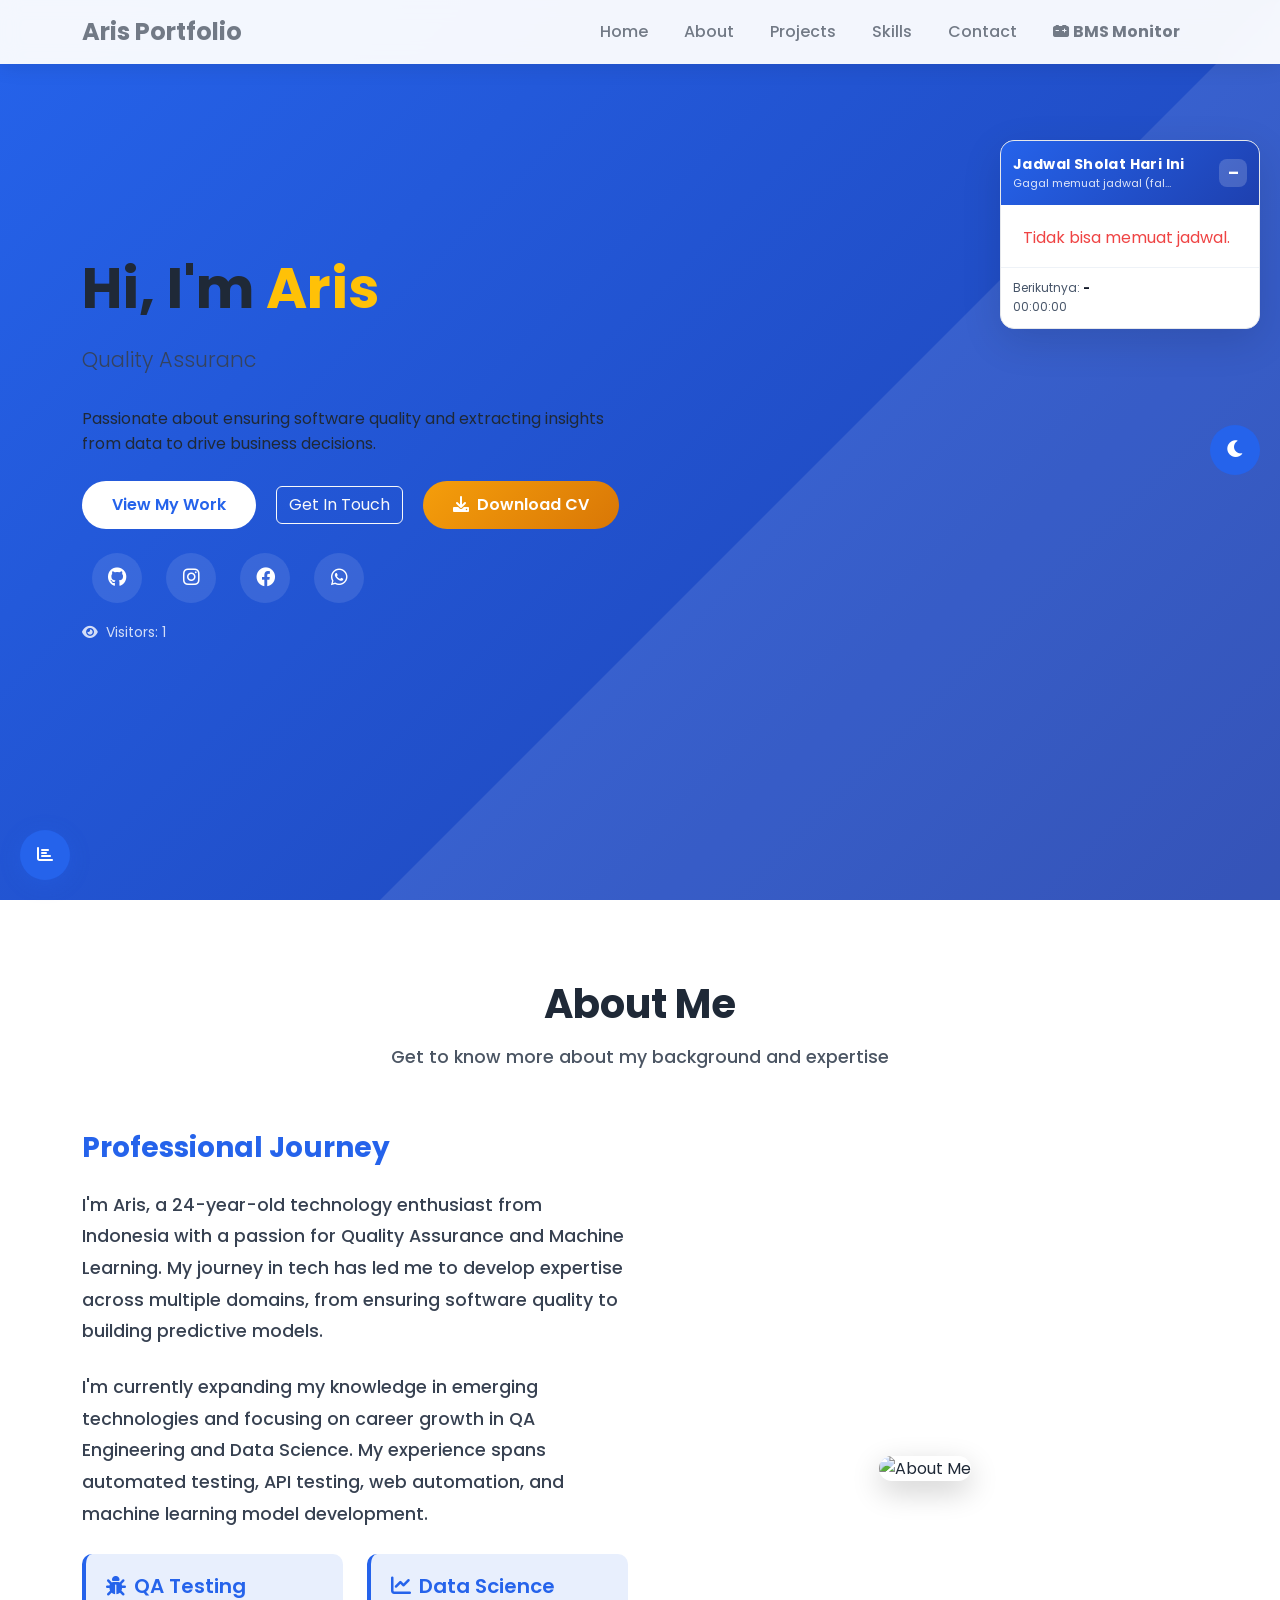
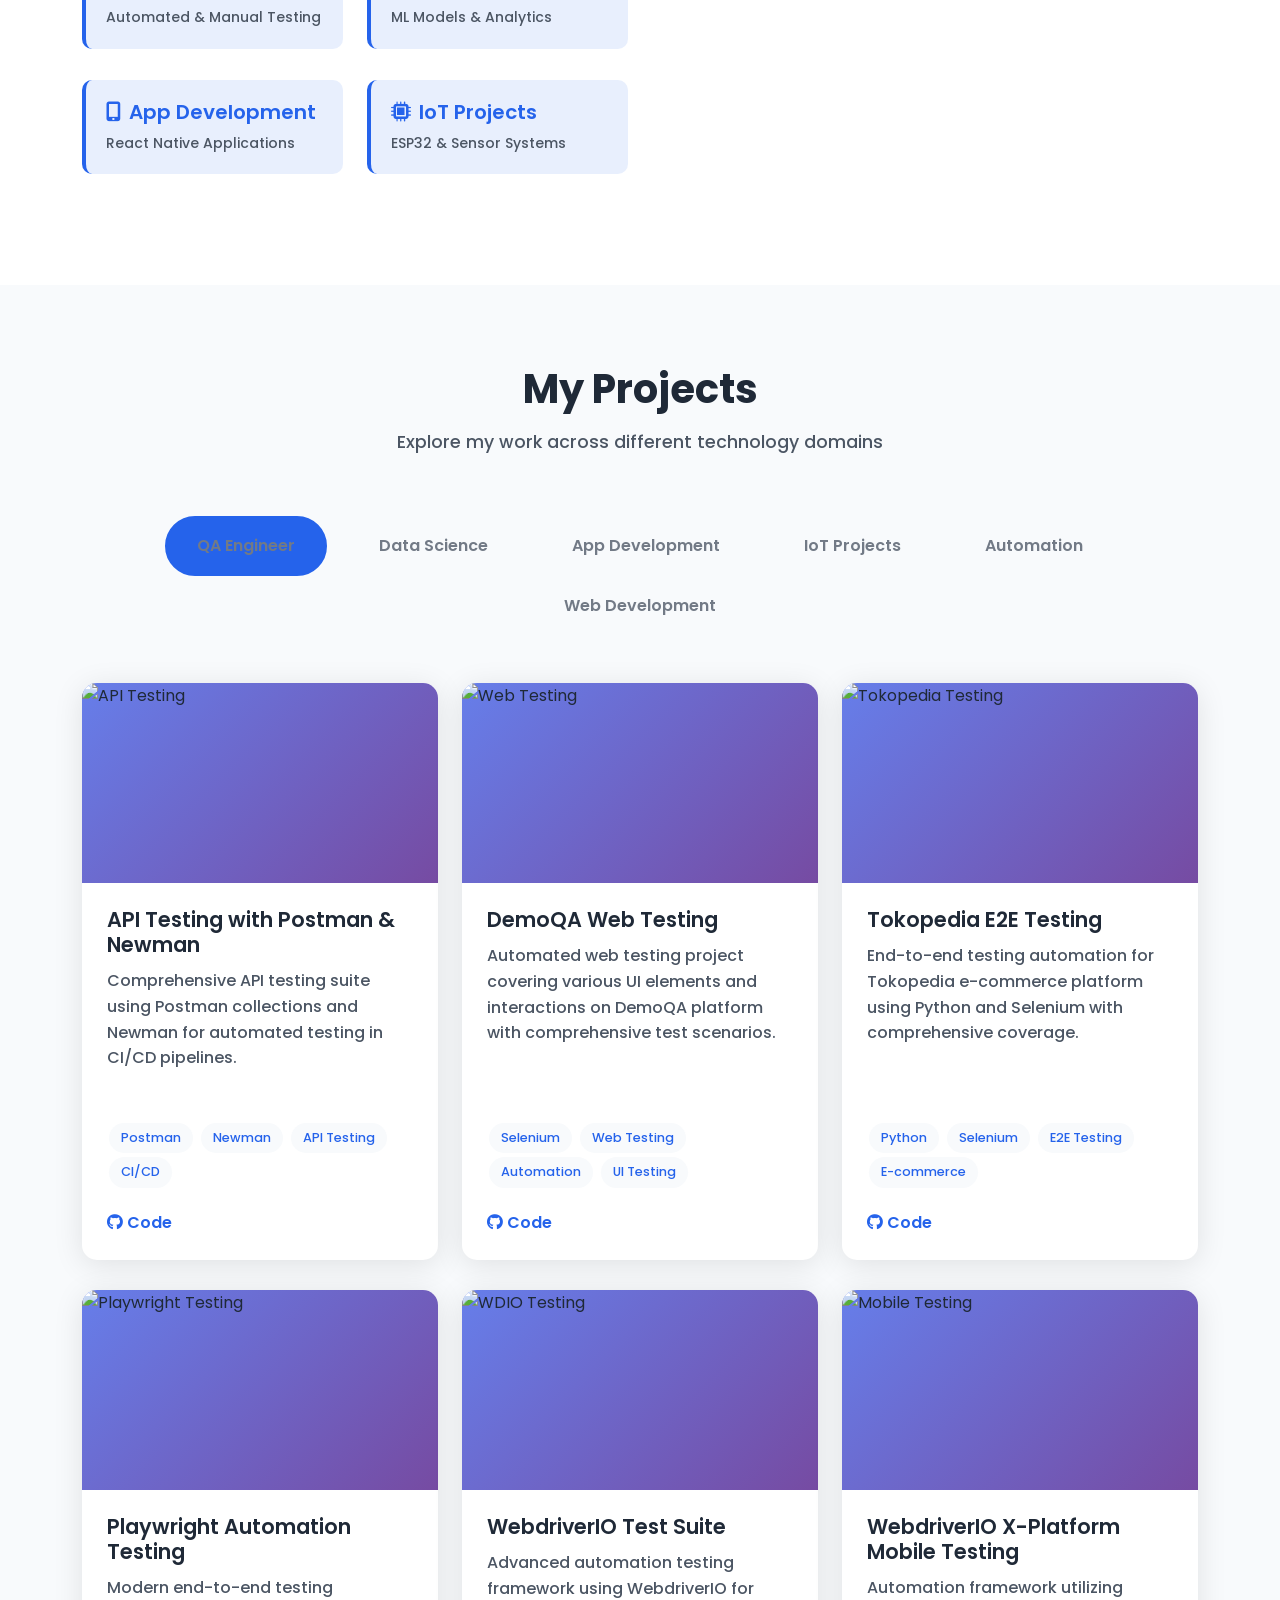
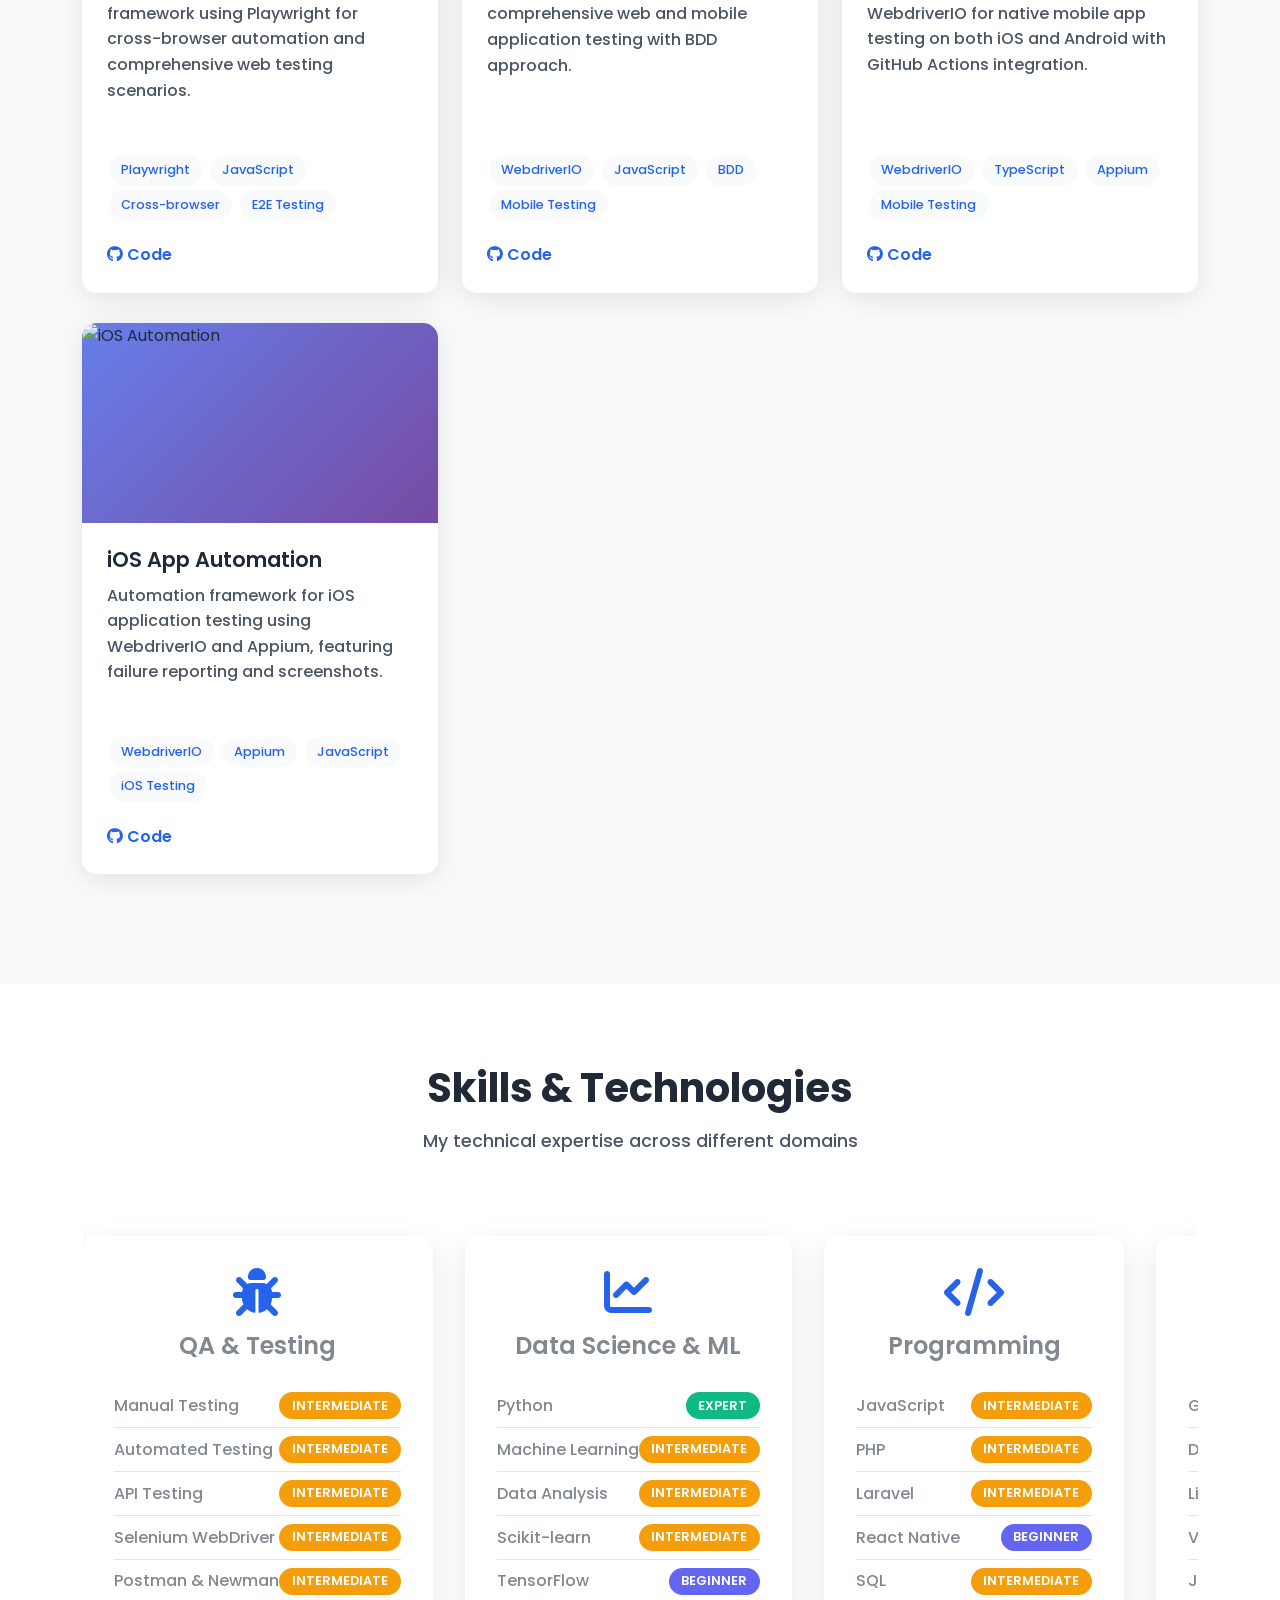
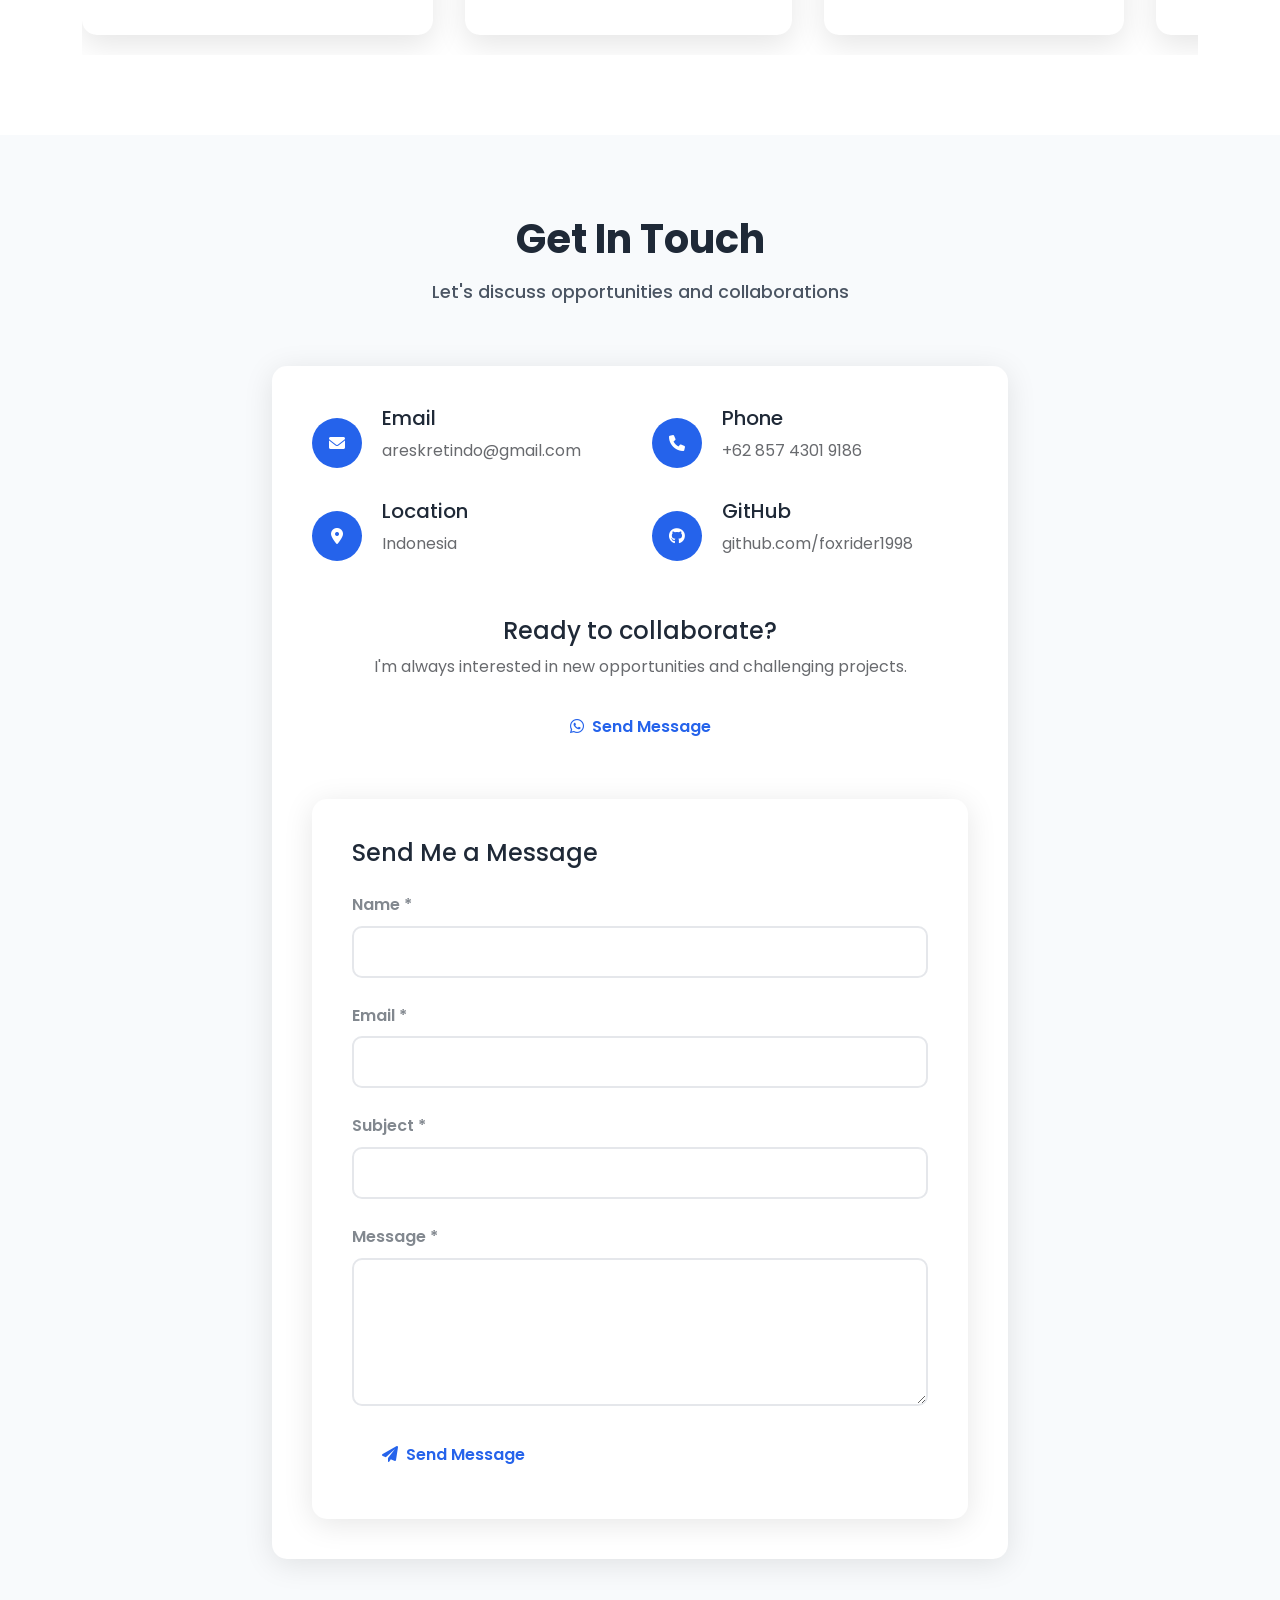
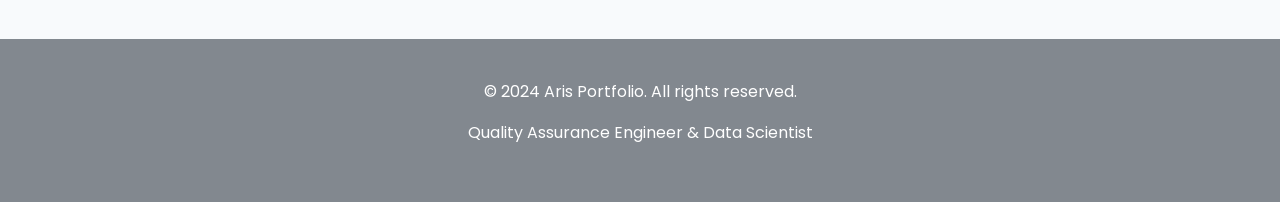
==== commit 5c6be278: "Add BMS Monitor link to the main navigation bar" ====
--- a/index.html
+++ b/index.html
@@ -1321,6 +1321,7 @@
                     <li class="nav-item"><a class="nav-link" href="#projects">Projects</a></li>
                     <li class="nav-item"><a class="nav-link" href="#skills">Skills</a></li>
                     <li class="nav-item"><a class="nav-link" href="#contact">Contact</a></li>
+                    <li class="nav-item"><a class="nav-link text-success fw-bold" href="jkbms/index.html" target="_blank"><i class="fas fa-car-battery me-1"></i>BMS Monitor</a></li>
                 </ul>
             </div>
         </div>
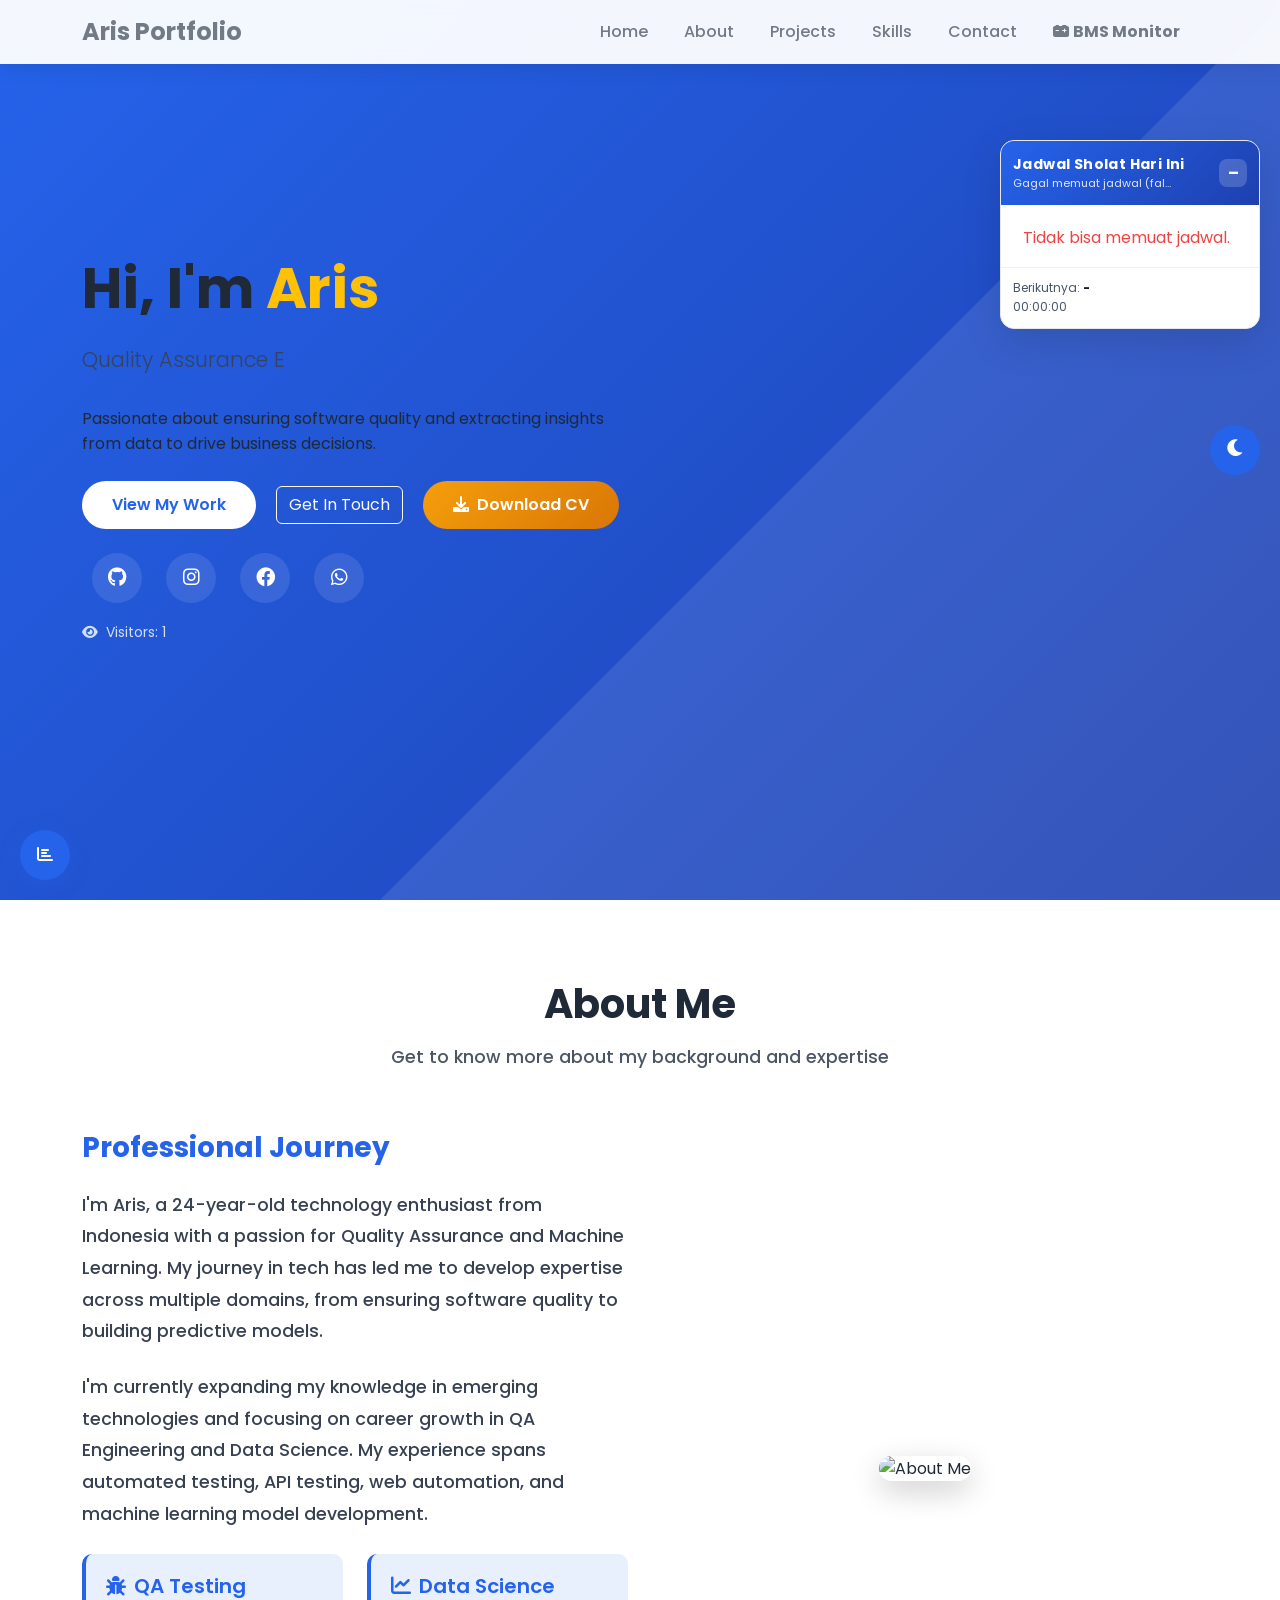
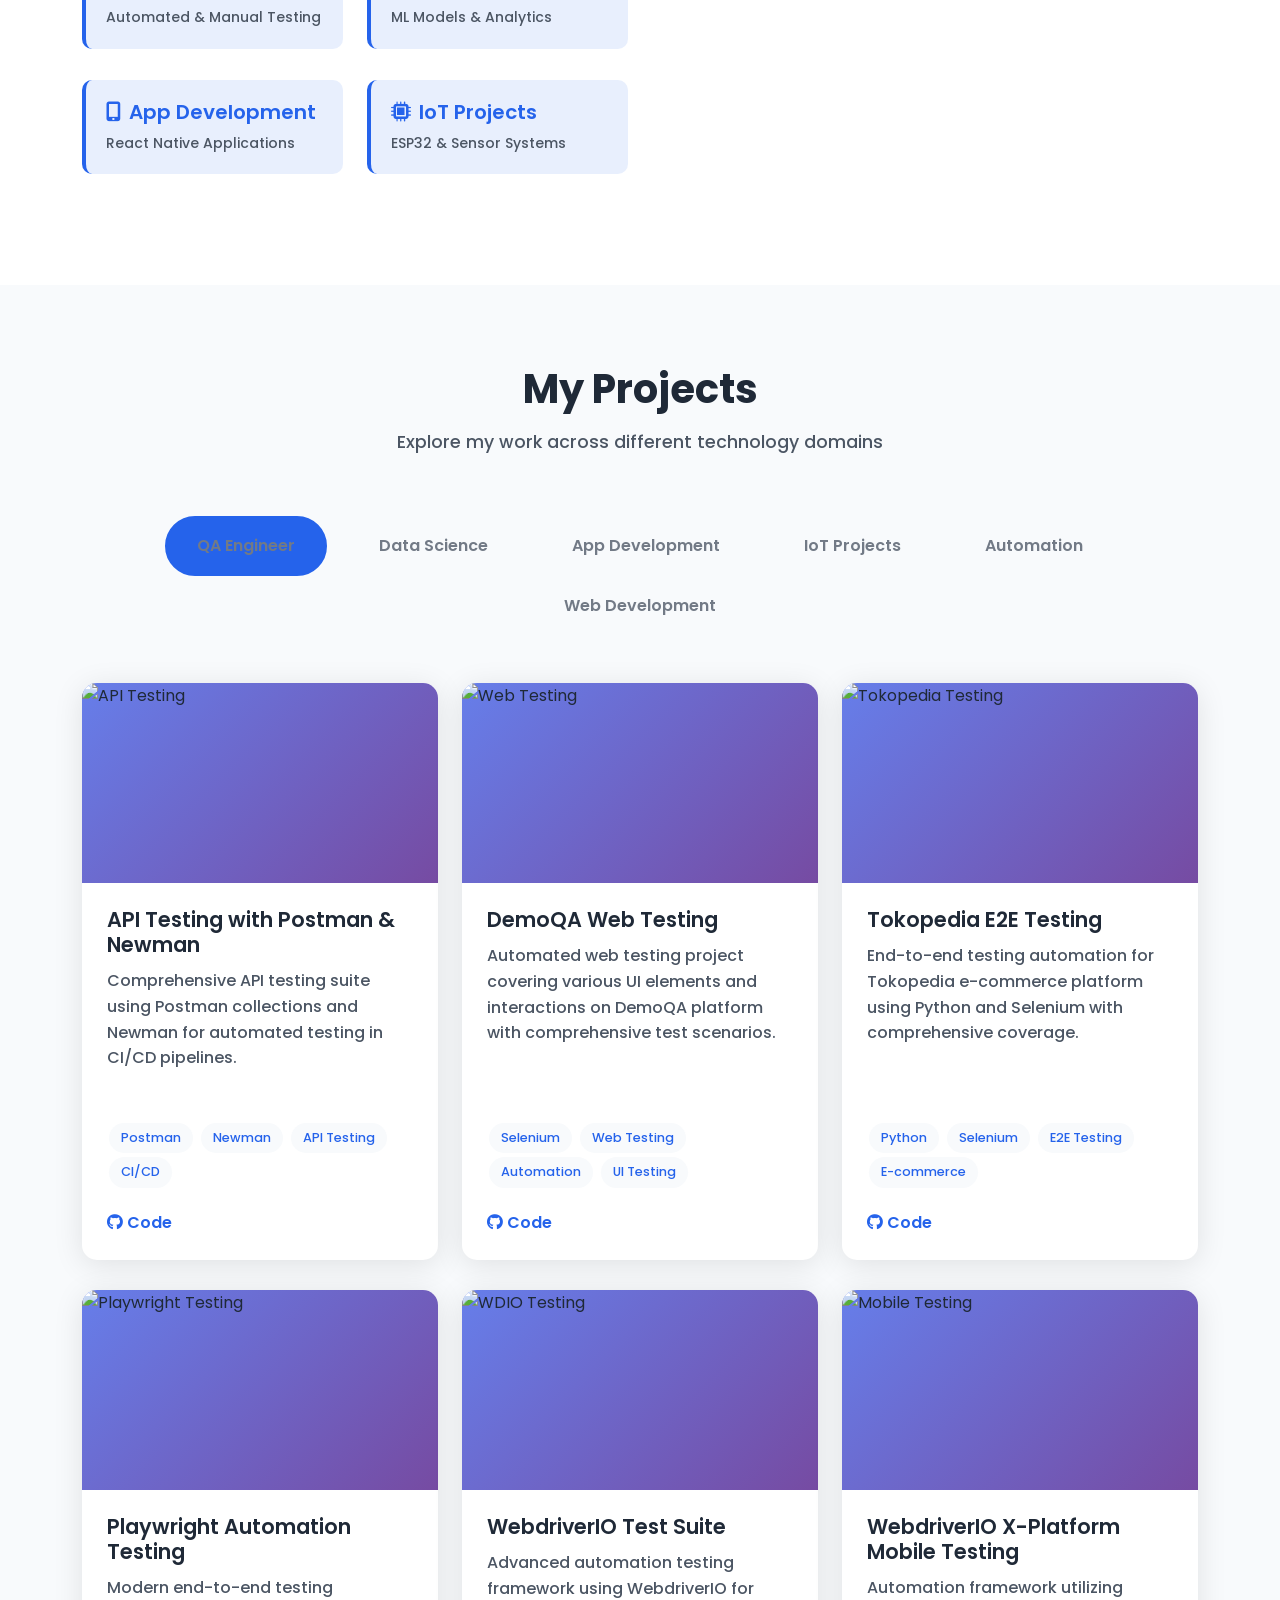
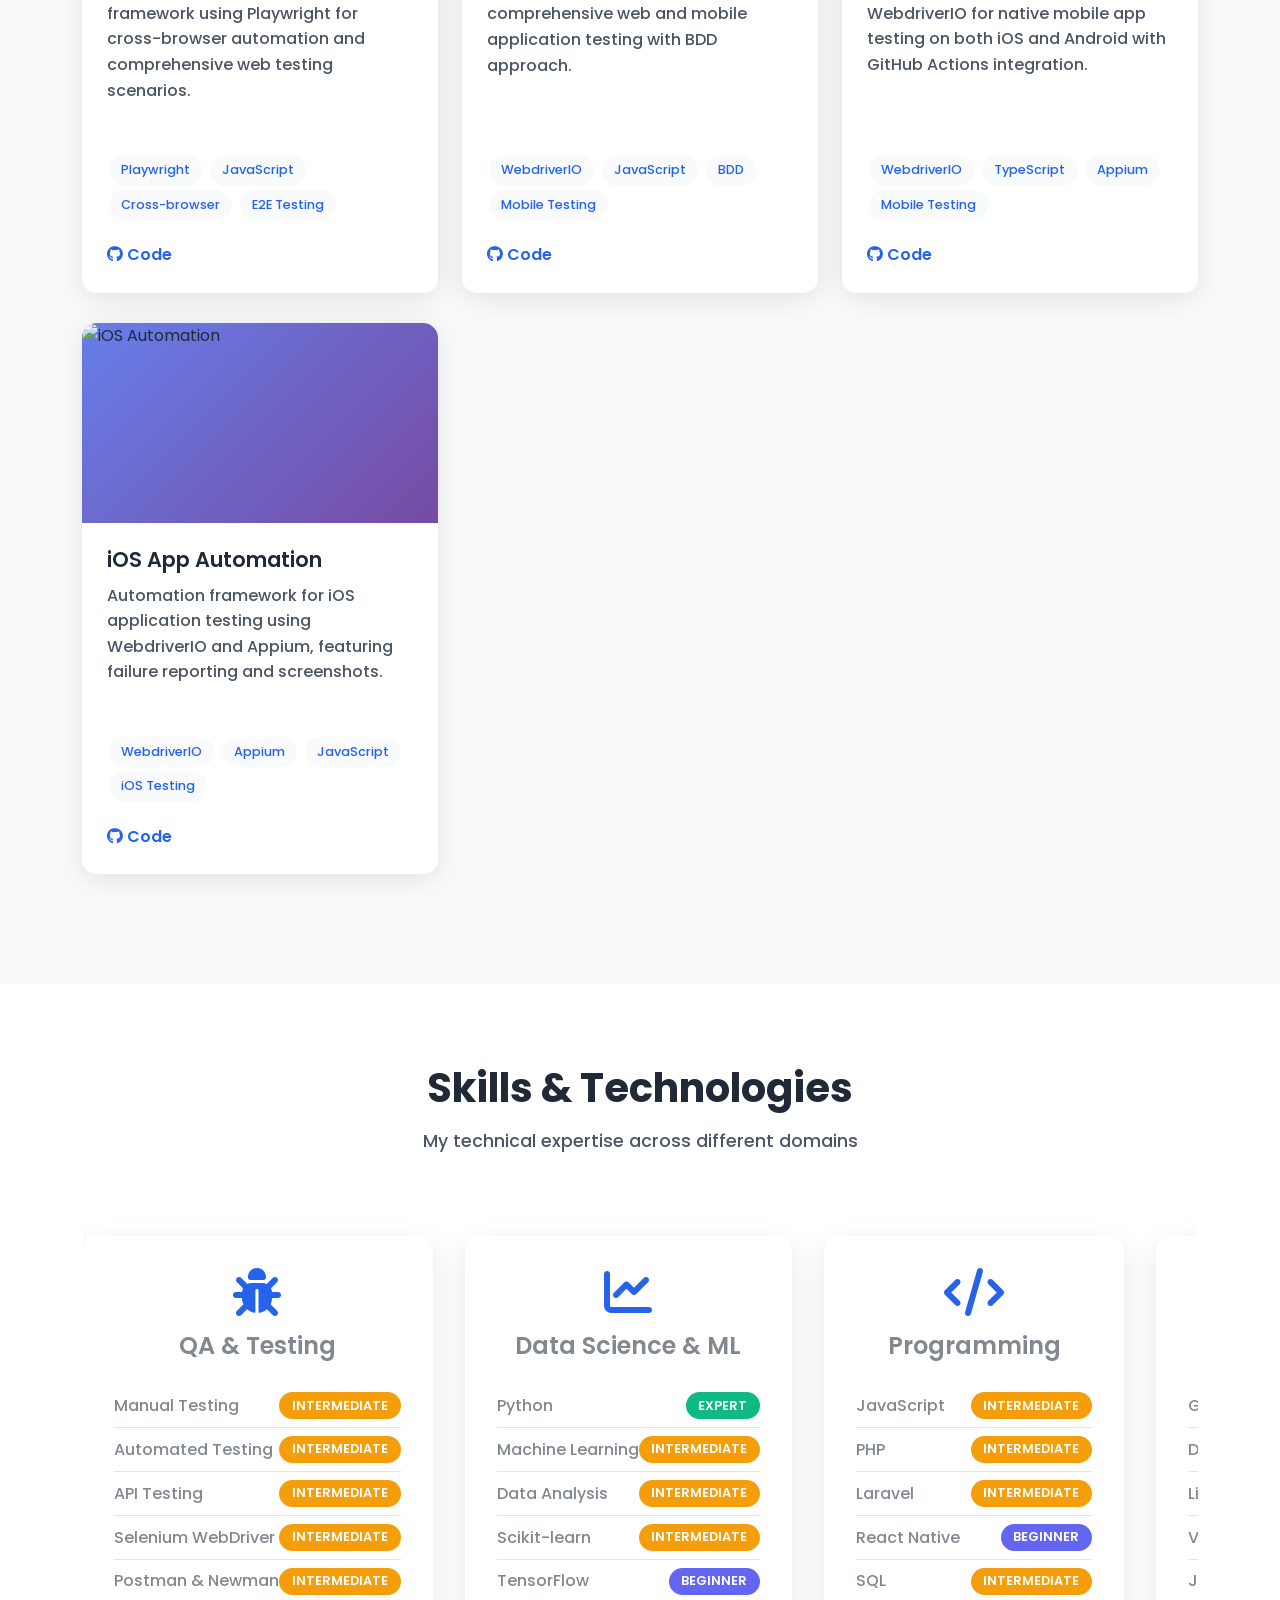
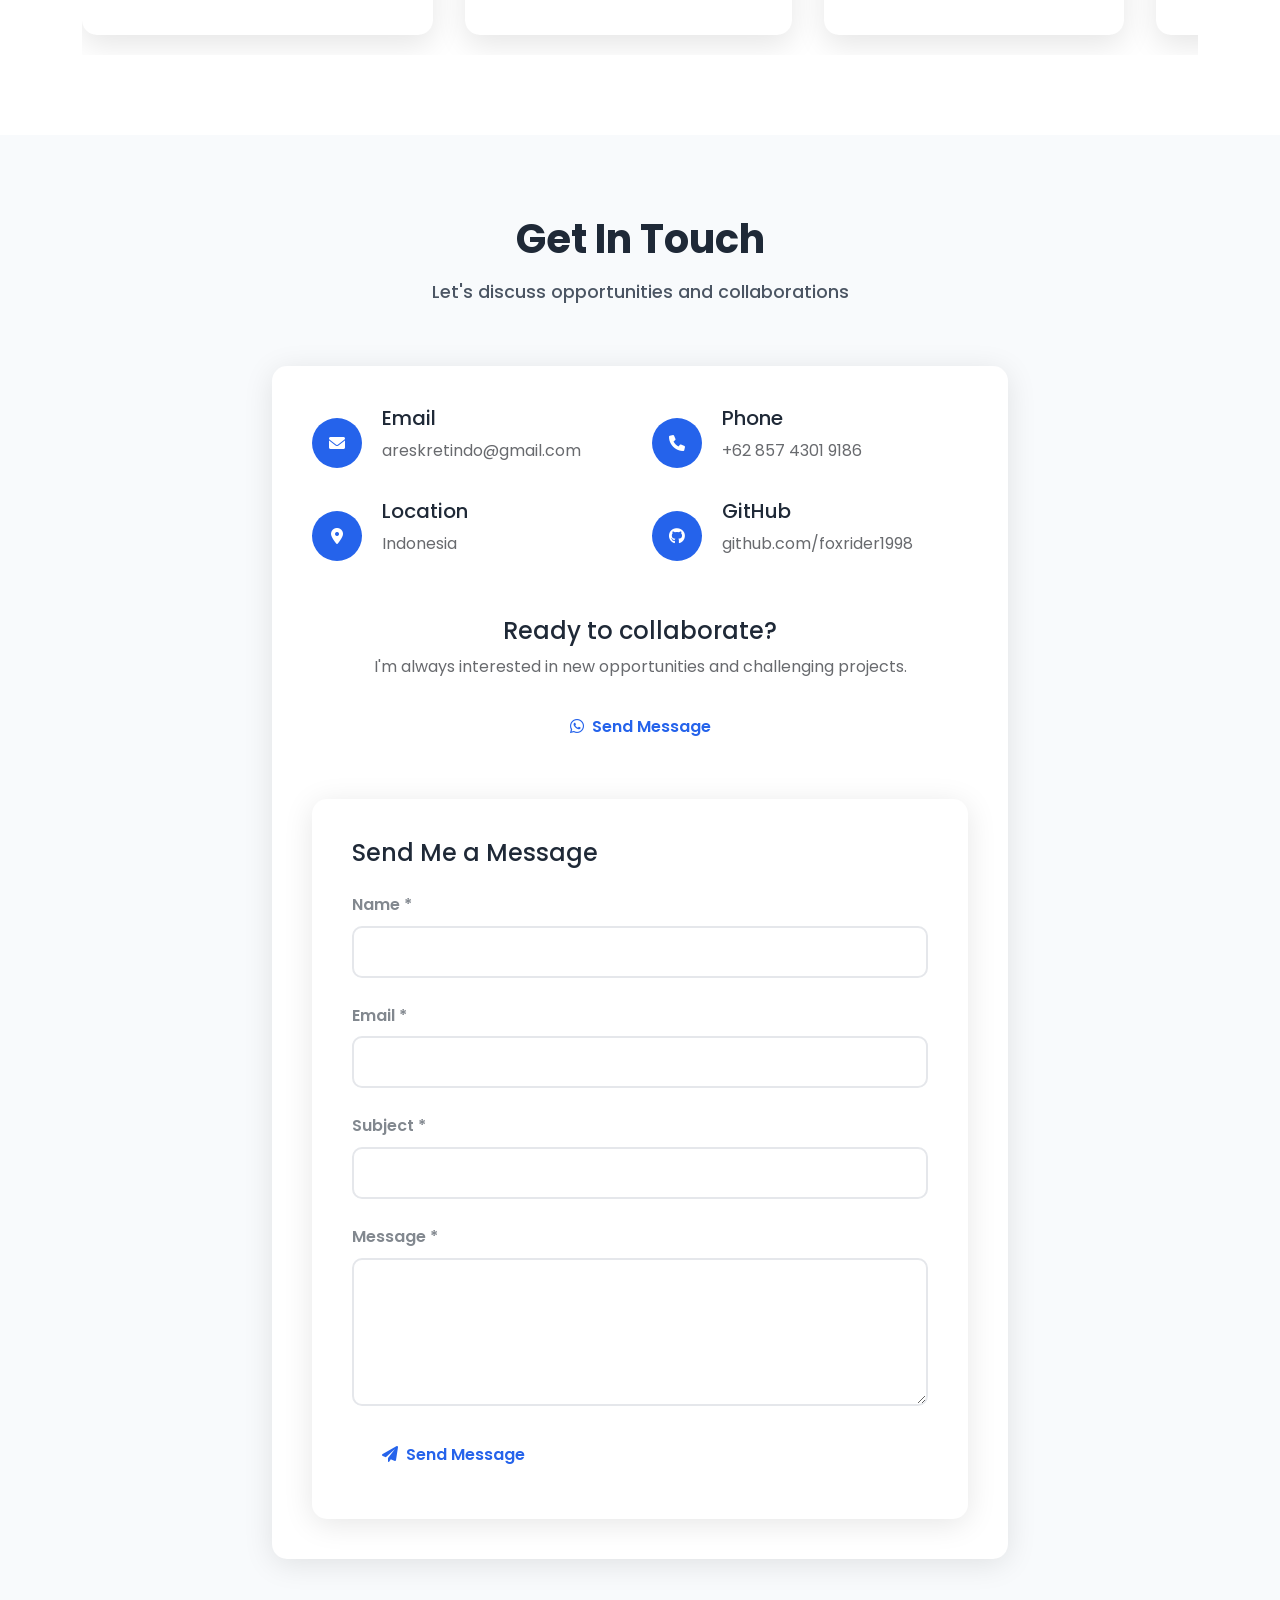
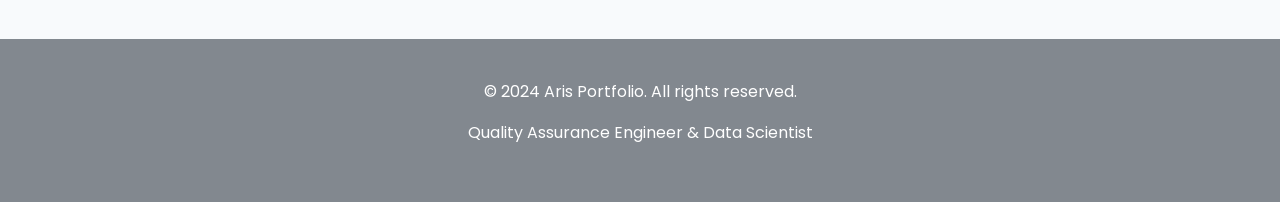
==== commit 32637af5: "Change BMS Monitor tab to open as a floating popup iframe modal directly on the main page" ====
--- a/index.html
+++ b/index.html
@@ -1244,6 +1244,81 @@
             font-weight: 600;
             color: var(--primary-color);
         }
+        
+        /* BMS Modal Styles */
+        .bms-modal-overlay {
+            position: fixed;
+            top: 0;
+            left: 0;
+            width: 100%;
+            height: 100%;
+            background: rgba(0, 0, 0, 0.75);
+            backdrop-filter: blur(5px);
+            z-index: 1060;
+            display: none;
+        }
+        .bms-modal {
+            position: fixed;
+            top: 50%;
+            left: 50%;
+            transform: translate(-50%, -50%) scale(0.9);
+            width: 95%;
+            max-width: 900px;
+            height: 90%;
+            max-height: 600px;
+            background: #0f172a;
+            border: 2px solid #334155;
+            border-radius: 16px;
+            box-shadow: 0 25px 50px -12px rgba(0, 0, 0, 0.5), 0 0 15px rgba(59, 130, 246, 0.3);
+            z-index: 1061;
+            display: none;
+            flex-direction: column;
+            overflow: hidden;
+            transition: all 0.3s cubic-bezier(0.175, 0.885, 0.32, 1.275);
+        }
+        .bms-modal.active, .bms-modal-overlay.active {
+            display: flex;
+        }
+        .bms-modal.active {
+            transform: translate(-50%, -50%) scale(1);
+        }
+        .bms-modal-header {
+            display: flex;
+            justify-content: space-between;
+            align-items: center;
+            padding: 12px 20px;
+            background: #1e293b;
+            border-bottom: 1px solid #334155;
+        }
+        .bms-modal-title {
+            margin: 0;
+            color: #3b82f6;
+            font-weight: 700;
+            font-size: 1.1rem;
+        }
+        .bms-modal-close {
+            background: transparent;
+            border: none;
+            color: #94a3b8;
+            font-size: 1.5rem;
+            cursor: pointer;
+            line-height: 1;
+            transition: color 0.2s;
+        }
+        .bms-modal-close:hover {
+            color: #ef4444;
+        }
+        .bms-modal-body {
+            flex-grow: 1;
+            position: relative;
+            background: #000;
+        }
+        .bms-iframe {
+            width: 100%;
+            height: 100%;
+            border: none;
+            background: transparent;
+        }
     </style>
 </head>
 
@@ -1307,6 +1382,18 @@
         </div>
     </div>
     
+    <!-- BMS Monitor Popup Modal -->
+    <div class="bms-modal-overlay" id="bmsModalOverlay" onclick="closeBmsModal()"></div>
+    <div class="bms-modal" id="bmsModal">
+        <div class="bms-modal-header">
+            <h5 class="bms-modal-title"><i class="fas fa-car-battery me-2"></i> JKBMS Real-time Monitor</h5>
+            <button class="bms-modal-close" onclick="closeBmsModal()">&times;</button>
+        </div>
+        <div class="bms-modal-body">
+            <iframe src="jkbms/index.html" class="bms-iframe" id="bmsIframe"></iframe>
+        </div>
+    </div>
+    
     <!-- Navbar -->
     <nav class="navbar navbar-expand-lg fixed-top">
         <div class="container">
@@ -1321,7 +1408,7 @@
                     <li class="nav-item"><a class="nav-link" href="#projects">Projects</a></li>
                     <li class="nav-item"><a class="nav-link" href="#skills">Skills</a></li>
                     <li class="nav-item"><a class="nav-link" href="#contact">Contact</a></li>
-                    <li class="nav-item"><a class="nav-link text-success fw-bold" href="jkbms/index.html" target="_blank"><i class="fas fa-car-battery me-1"></i>BMS Monitor</a></li>
+                    <li class="nav-item"><a class="nav-link text-success fw-bold" href="#" onclick="openBmsModal(event)"><i class="fas fa-car-battery me-1"></i>BMS Monitor</a></li>
                 </ul>
             </div>
         </div>
@@ -3046,6 +3133,18 @@
             }
         });
         
+        // BMS Modal controls
+        function openBmsModal(event) {
+            if (event) event.preventDefault();
+            document.getElementById('bmsModalOverlay').classList.add('active');
+            document.getElementById('bmsModal').classList.add('active');
+        }
+        
+        function closeBmsModal() {
+            document.getElementById('bmsModalOverlay').classList.remove('active');
+            document.getElementById('bmsModal').classList.remove('active');
+        }
+        
         // Make analytics accessible globally for debugging
         window.getPortfolioAnalytics = () => tracker.getAnalytics();
         
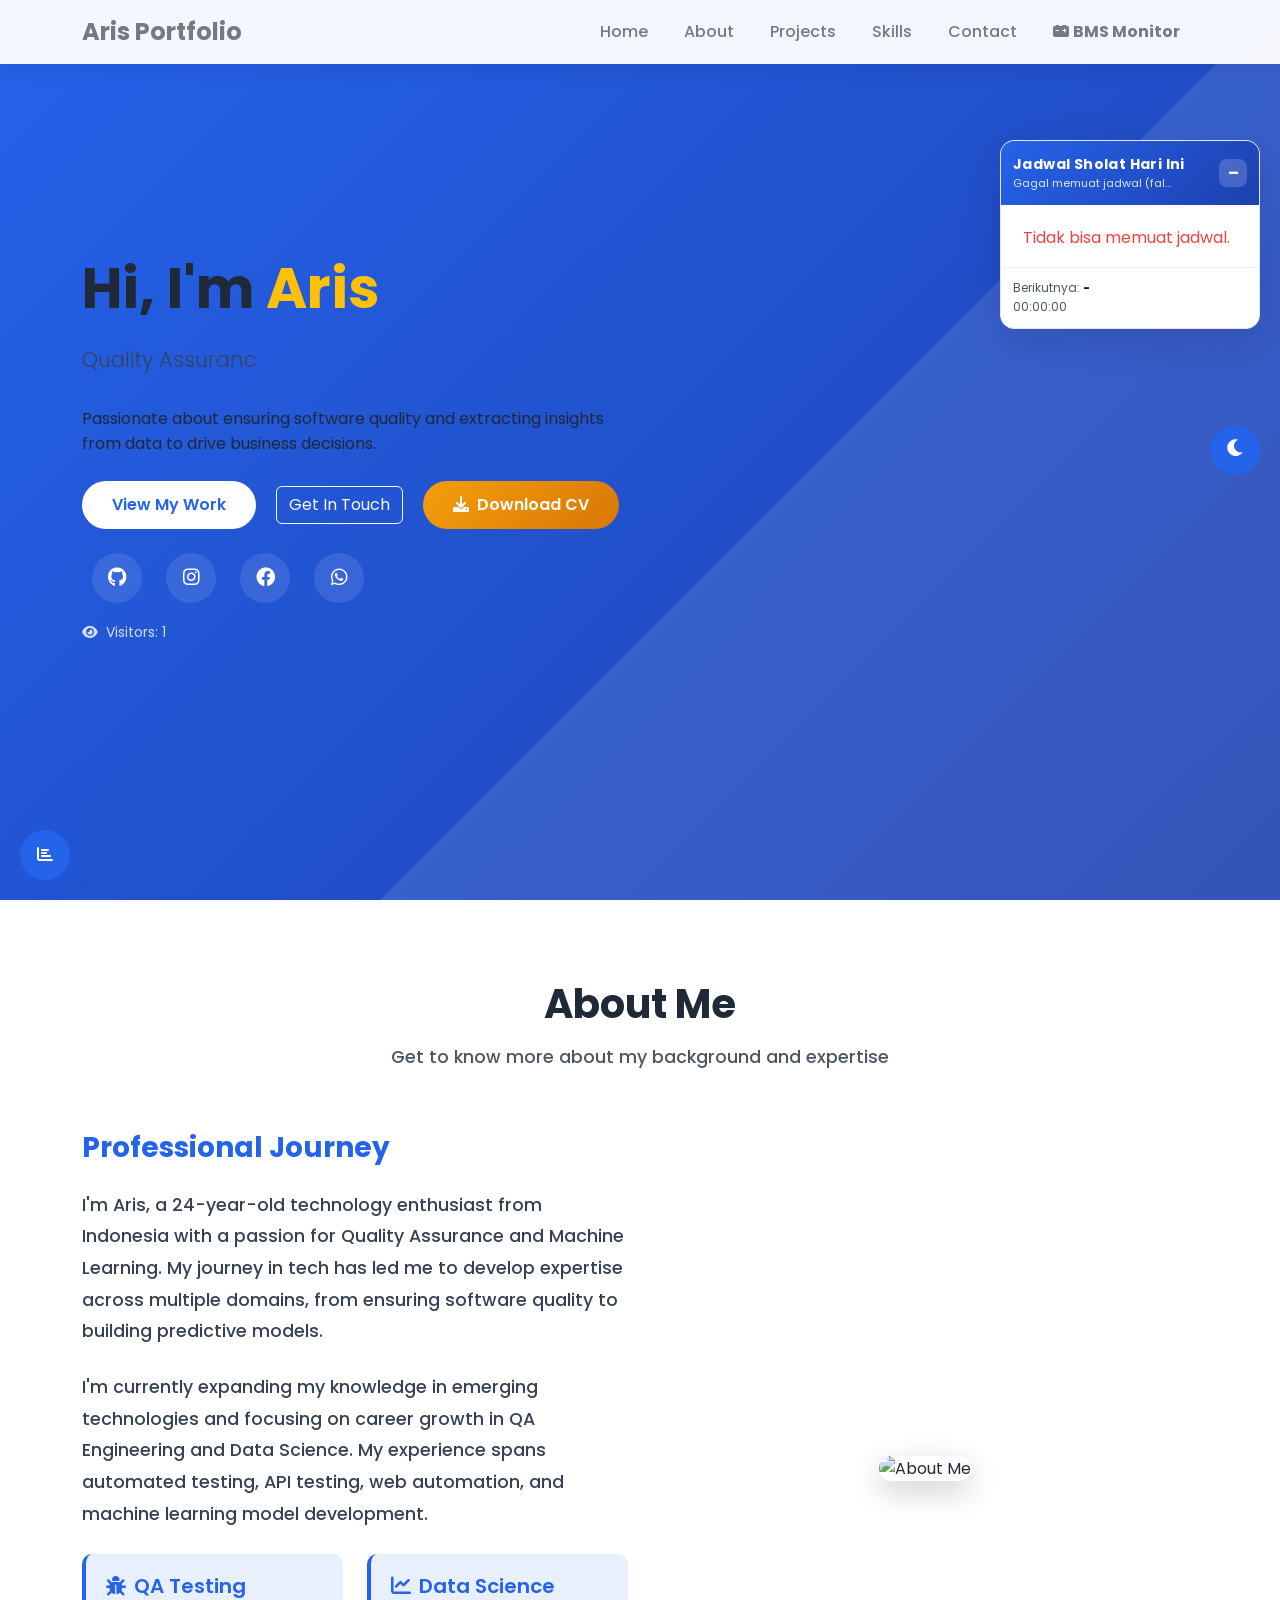
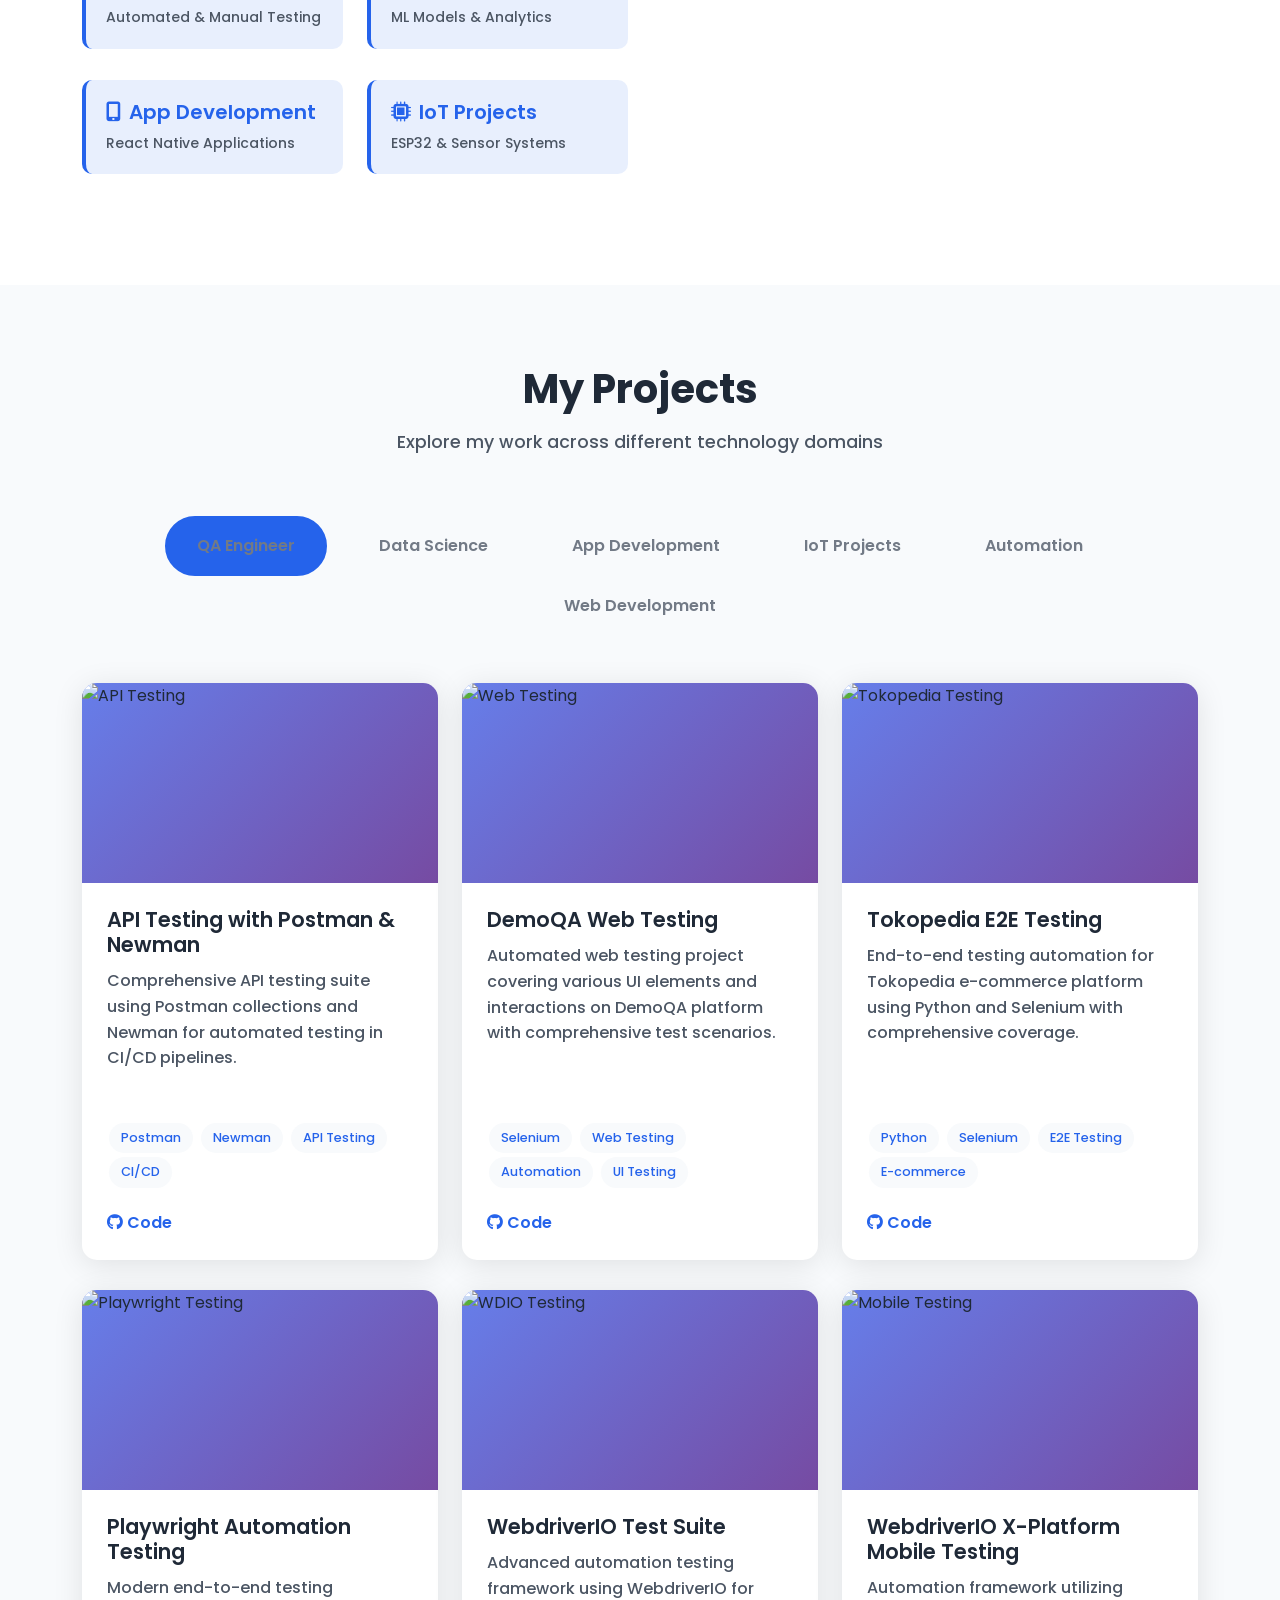
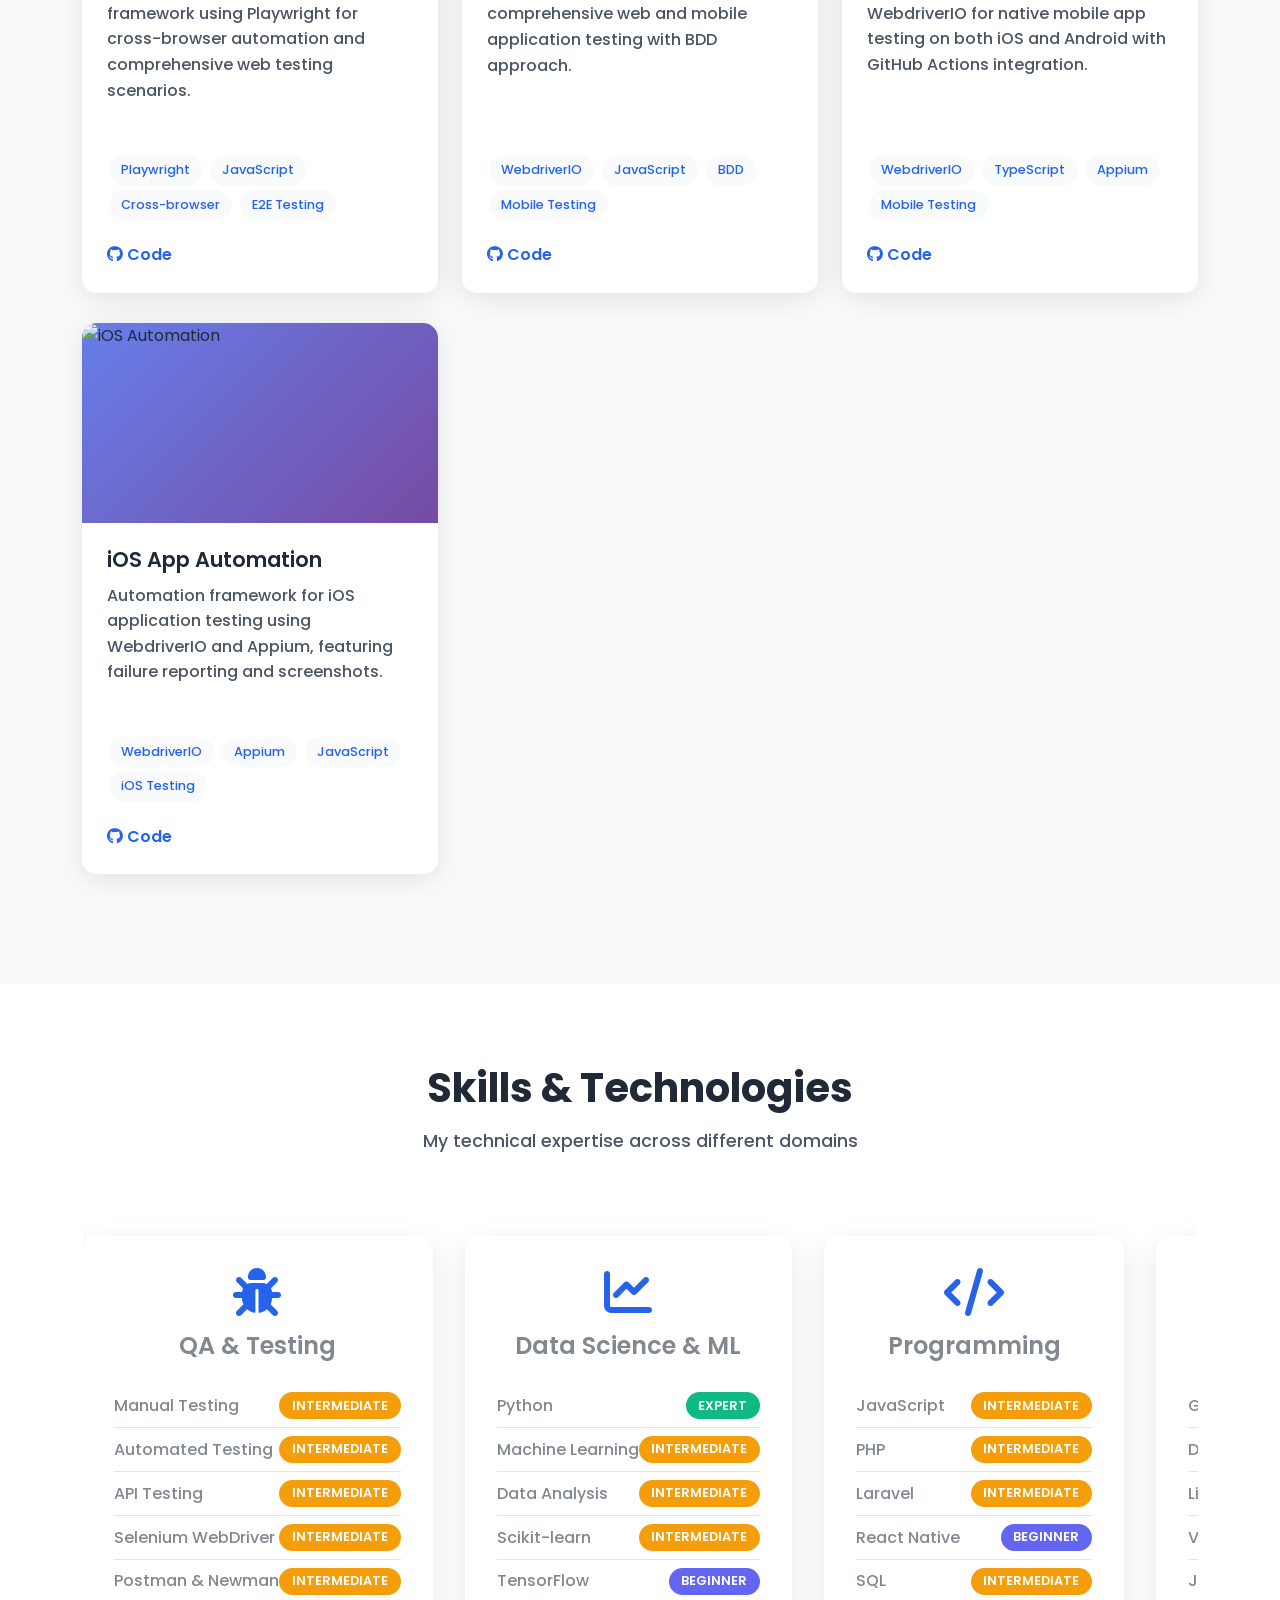
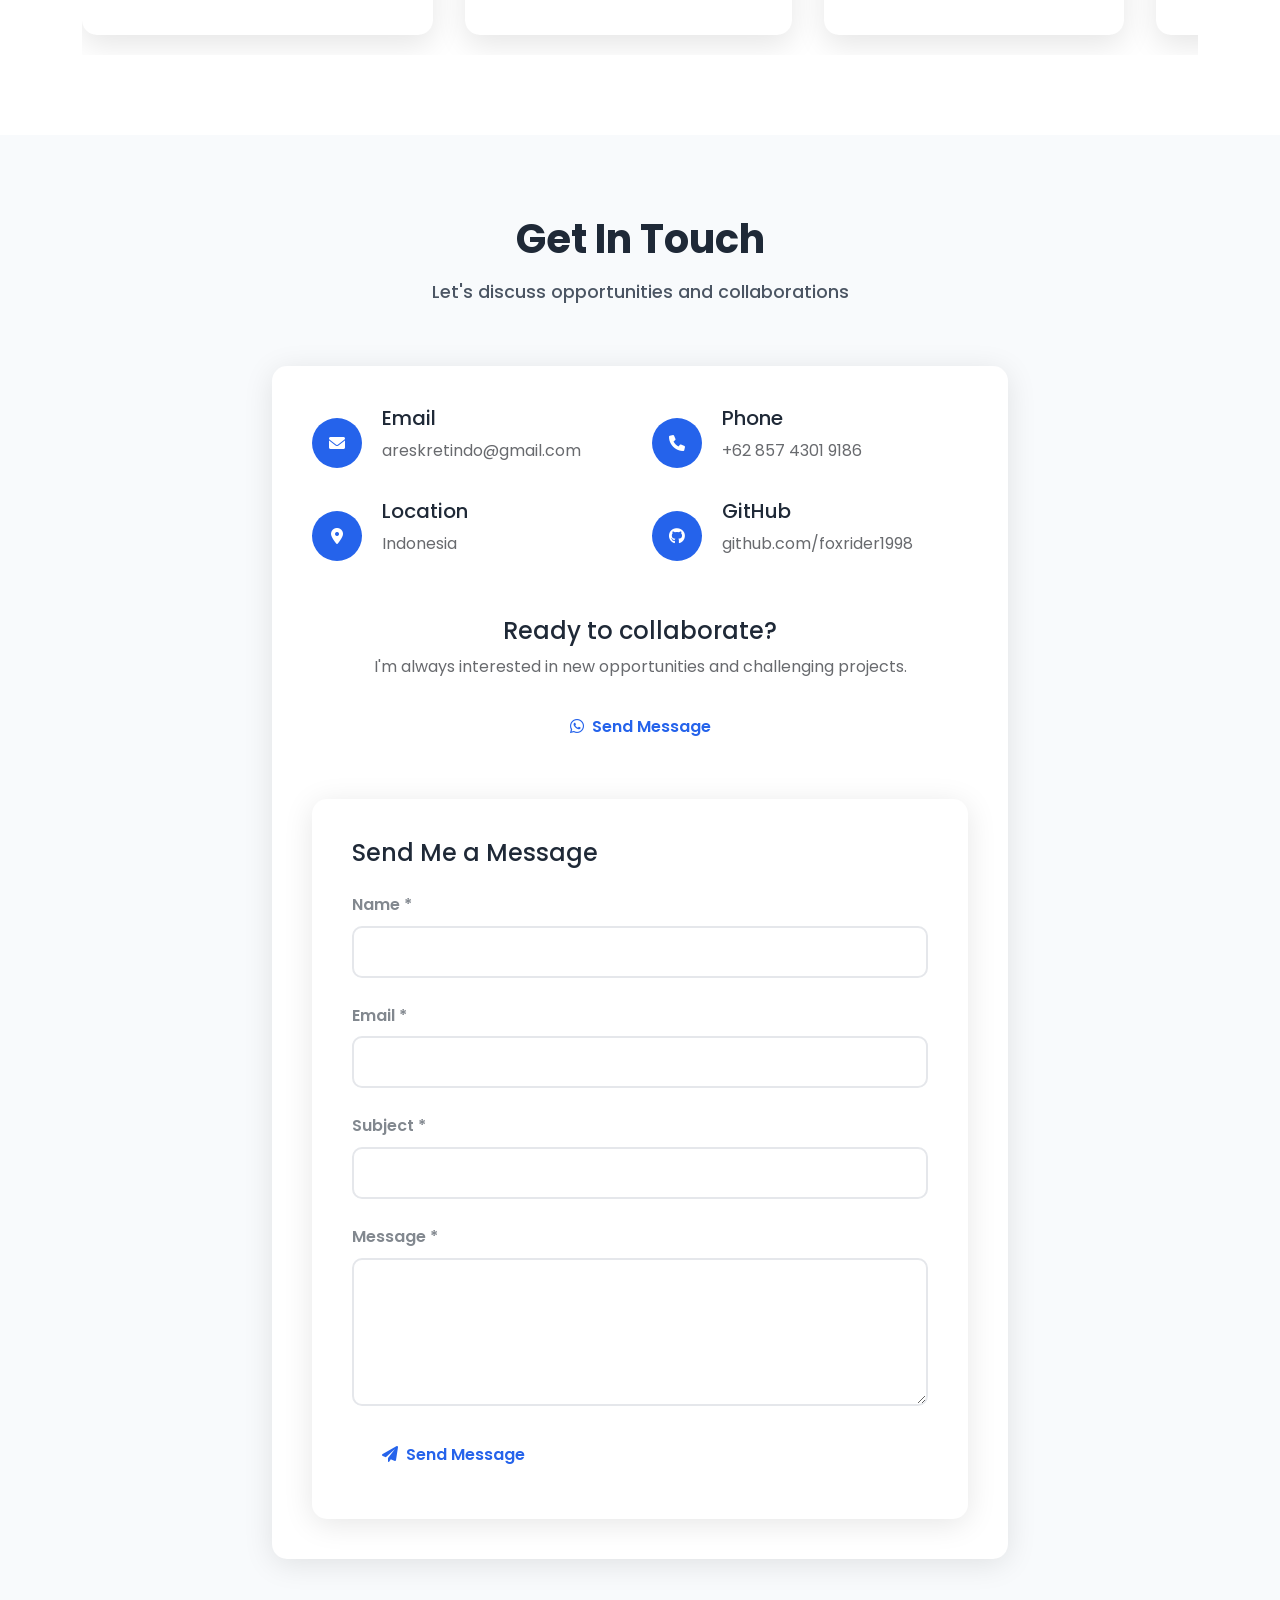
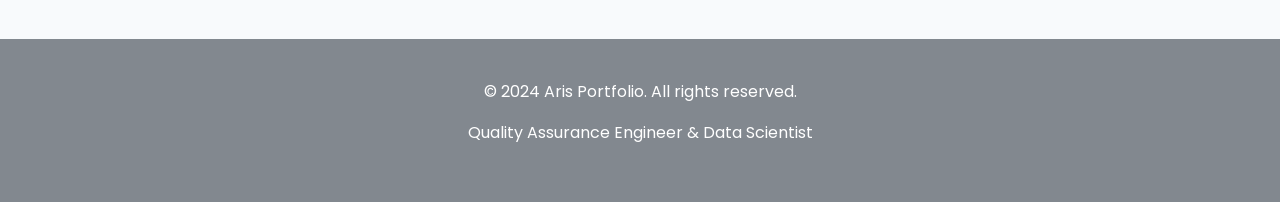
==== commit 3450b549: "Implement client-side autoScaleDashboard to prevent layout clipping and increase modal dimensions" ====
--- a/index.html
+++ b/index.html
@@ -1263,9 +1263,9 @@
             left: 50%;
             transform: translate(-50%, -50%) scale(0.9);
             width: 95%;
-            max-width: 900px;
+            max-width: 1000px;
             height: 90%;
-            max-height: 600px;
+            max-height: 800px;
             background: #0f172a;
             border: 2px solid #334155;
             border-radius: 16px;
